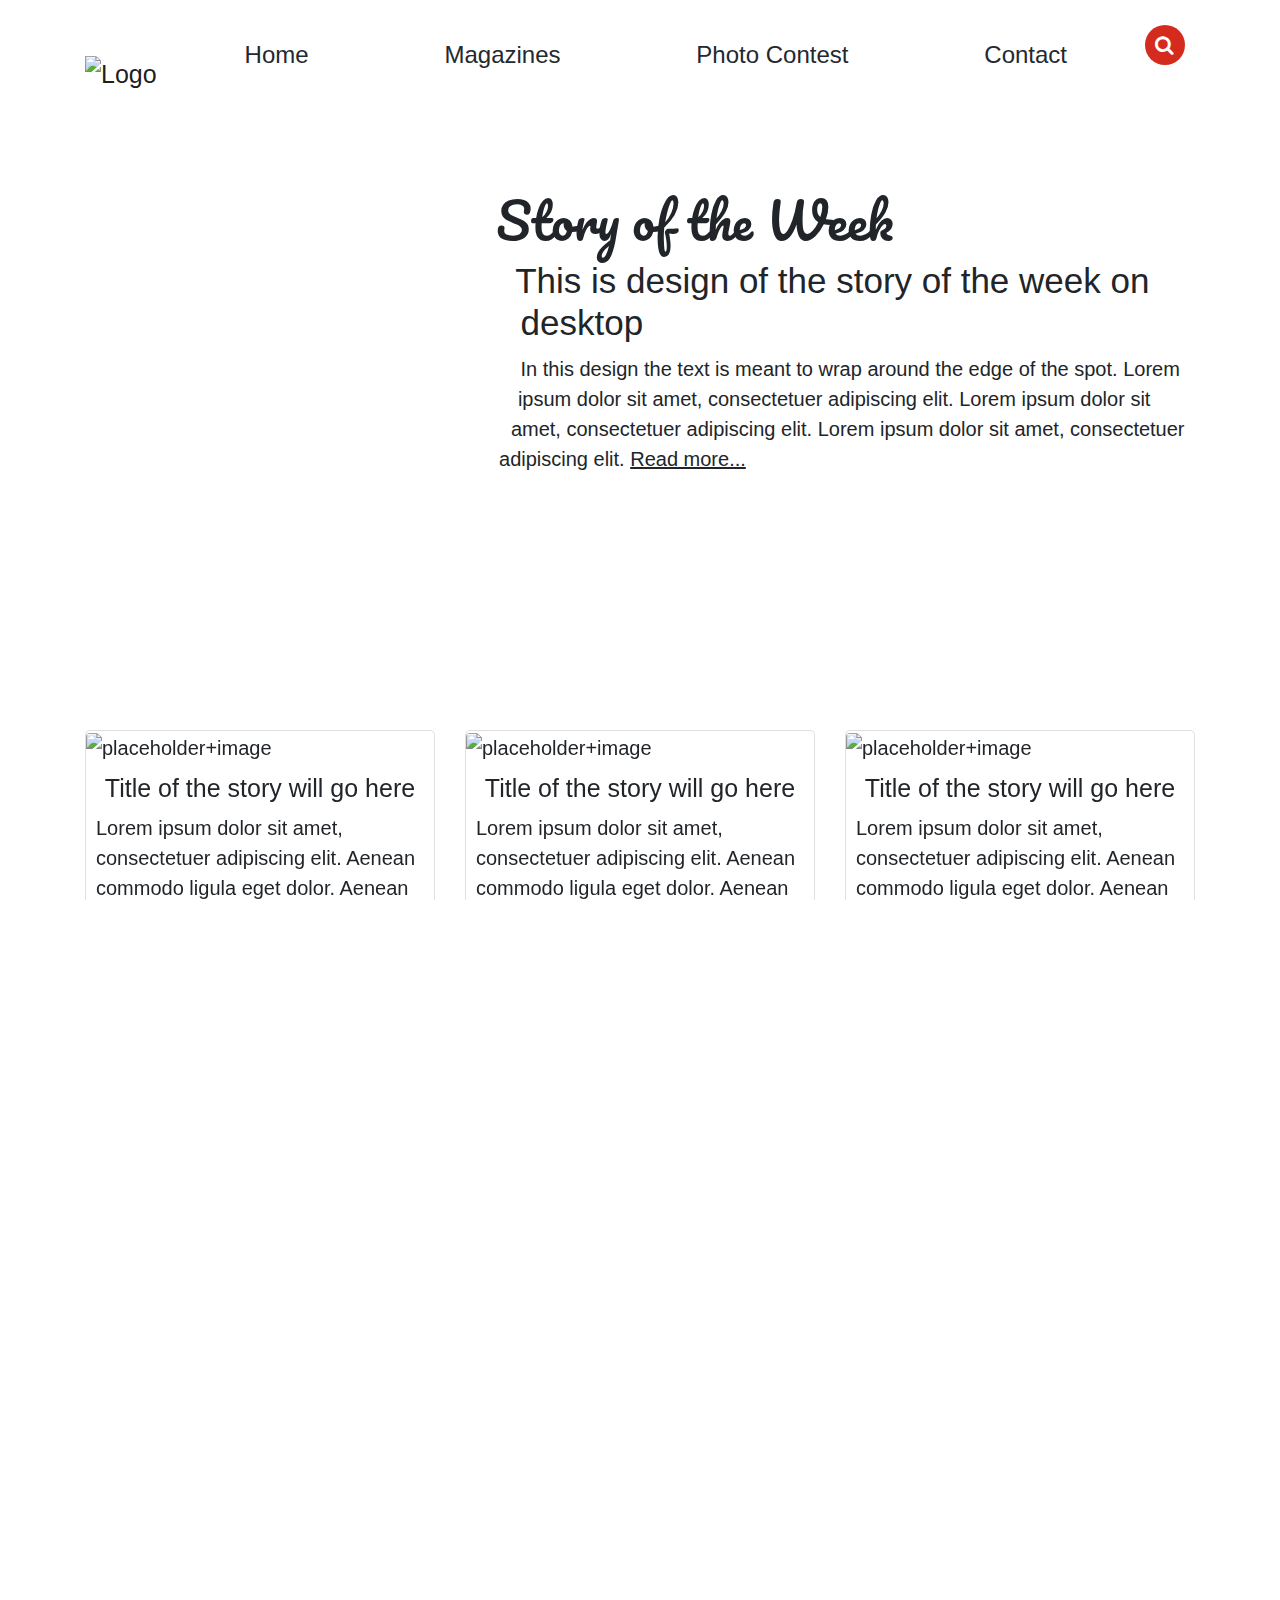
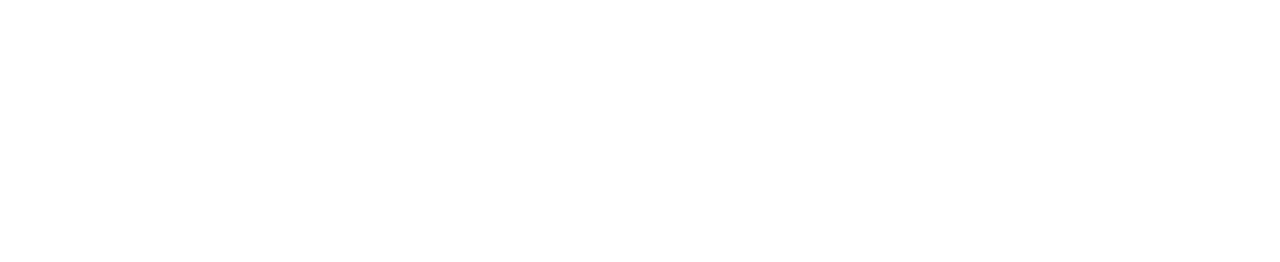
==== index.html @ 3a6e1d15 "Modified navbar" ====
<!DOCTYPE html>
<html lang="en">

<head>
    <meta charset="UTF-8">
    <meta name="viewport" content="width=device-width, initial-scale=1.0">
    <meta http-equiv="X-UA-Compatible" content="ie=edge">
    <!-- Adding Bootstrap 4 styling, Font Awesome fonts -->
    <link rel="stylesheet" href="https://maxcdn.bootstrapcdn.com/bootstrap/4.2.1/css/bootstrap.min.css" type="text/css" />
    <link rel="stylesheet" href="https://maxcdn.bootstrapcdn.com/font-awesome/4.7.0/css/font-awesome.min.css" type="text/css" />
    <!-- Adding google font 
         X This is a close approx to a licenced font the client uses, should be replaced in live version-->
    <link href="https://fonts.googleapis.com/css?family=Pacifico" rel="stylesheet">
    <!-- Favicon -->
    <!-- X Add icons for mobile homescreen use -->
    <link rel="shortcut icon" type="image/png" href="assets/logo/Spot_Magazine.png" />
    <!-- My styles -->
    <link rel="stylesheet" href="assets/css/style.css">
    <title>Spot Magazine</title>
</head>
<!-- Grid image to use to test for stretching -->
<!-- https://s6.postimg.cc/unjz87dz5/grd.png -->
<!-- X Greater to do list:
        - Make headers responsive so text isn't huge on smaller screens
        - Check that the hover effect for the story and magazine links funtionally works ok on mobile
        - 
 -->

<body>
    <header>
        <nav class="navbar fixed-top navbar-expand-lg navbar-light nav-fill shadow-sm py-1">
            <div class='container maxcontainer'>
                <!-- Large Logo size -->
                <a class="navbar-brand d-none d-lg-block " href="index.html">
                    <img src="assets/logo/Spot_Magazine.png" width='140px' height='140px' alt="Logo">
                </a>
                <!-- Small Logo size -->
                <a class="navbar-brand d-lg-none p-0" href="index.html">
                    <img src="assets/logo/Spot_Magazine.png" width='80px' height='80px' alt="Logo">
                </a>
                <!-- Button used as menu under 768px -->
                <button class="navbar-toggler" type="button" data-toggle="collapse" data-target="#topNavbar">
                    <span class="navbar-toggler-icon"></span>
                </button>
                <div class="collapse navbar-collapse" id='topNavbar'>
                    <!-- Header links -->
                    <a class='nav-item nav-link pt-lg-4' href="index.html">Home</a>
                    <a class='nav-item nav-link pt-lg-4' href="gallery.html">Magazines</a>
                    <a class='nav-item nav-link pt-lg-4' href="contest.html">Photo Contest</a>
                    <a class='nav-item nav-link pt-lg-4' href="contact.html">Contact</a>
                    <!-- Serach button -->
                    <!-- Non functional as js would be needed for the animations -->
                    <!-- X Figure out why the search button is on the left when in the menu  -->
                    <div class="nav-item spoticon spotred fa fa-search"></div>
                </div>
            </div>
        </nav>
    </header>
    <!-- Used to move content below the navbar -->
    <div class='navpadding'></div>
    <!-- Superhero image -->
    <!-- This superhero image uses a carousel to cycle through images -->
    <!-- Sample images Aletsch_lr-5.jpg  chaeserrugg_lr-10.jpg  fribourg_lr-31.jpg -->
    <section>
        <div class='container maxcontainer'>
            <div id="Superhero" class="carousel slide" data-ride="carousel">
                <div class="carousel-inner">
                    <div class="carousel-item active heroview">
                        <a href="story.html">
                            <img class="w-100 heroimg" src="assets/images/aletsch/Aletsch_lr-5.jpg" alt="First slide">
                            <div class='carousel-caption herotxt responsivefont'>
                                <p>
                                    Test Caption 1
                                </p>
                            </div>
                        </a>
                    </div>
                    <div class="carousel-item heroview">
                        <a href="story.html">
                            <img class="w-100 heroimg" src="assets/images/chaeserrugg/chaeserrugg_lr-10.jpg" alt="Second slide">
                            <div class='carousel-caption herotxt responsivefont'>
                                <p>
                                    Test Caption 2
                                </p>
                            </div>
                        </a>
                    </div>
                    <div class="carousel-item heroview">
                        <a href="story.html">
                            <img class="w-100 heroimg" src="assets/images/fribourg/fribourg_lr-31.jpg" alt="Third slide">
                            <div class='carousel-caption herotxt responsivefont'>
                                <p>
                                    Test Caption 3
                                </p>
                            </div>
                        </a>
                    </div>
                    <!-- Use to show shadow effect on text -->
                    <!-- <div class="carousel-item">
                        <a href="#">
                            <img  class="d-ld-block w-100" src="http://dummyimage.com/1800x1201/ffffff/686a82.gif&text=shadow+test" alt="Fourth Slide">
                            <div class='carousel-caption herotxt'>
                                <p>
                                    Test Caption 4
                                </p>
                            </div>
                        </a>
                    </div> -->
                </div>
                <a class="carousel-control-prev" href="#Superhero" role="button" data-slide="prev">
                    <span class="carousel-control-prev-icon" aria-hidden="true"></span>
                    <span class="sr-only">Previous</span>
                </a>
                <a class="carousel-control-next" href="#Superhero" role="button" data-slide="next">
                    <span class="carousel-control-next-icon" aria-hidden="true"></span>
                    <span class="sr-only">Next</span>
                </a>
            </div>
        </div>
    </section>
    <!-- Trending Story -->
    <section style='margin-bottom: 150px;'>
        <!-- Mobile screen -->
        <div class='container d-md-none'>
            <div class='row'>
                <div class='col-12'>
                    <h1 class='cursivetxt my-4'>
                        Story of the Week
                    </h1>
                    <div class='circleview mx-auto'>
                        <img src="assets/images/dummy/dummy-500x375-Cottage.jpg" alt="placeholder+image" class='circleimage'>
                    </div>
                </div>
                <div class='col-12 my-auto'>
                    <h3>
                        This is design 2 of the story of the week on mobile
                    </h3>
                    <p>In this design the text is meant to wrap around the edge of the spot. Lorem ipsum dolor sit amet, consectetuer adipiscing elit. Lorem ipsum dolor sit amet, consectetuer adipiscing elit. Lorem ipsum dolor sit amet, consectetuer adipiscing elit.
                    </p>
                </div>
            </div>
        </div>
        <!-- Larger Screen -->
        <div class='container maxcontainer d-none d-md-block'>
            <div class='row align-items-center'>
                <div class='col-12 '>
                    <div class='circleview m-3'>
                        <img src="assets/images/dummy/dummy-500x375-Cottage.jpg" alt="placeholder+image" class='circleimage'>
                    </div>
                    <div class='my-lg-5 my-md-3'>
                        <h1 class='cursivetxt text-left'>
                            Story of the Week
                        </h1>
                        <h3 class='text-left'>
                            This is design of the story of the week on desktop
                        </h3>
                        <p>In this design the text is meant to wrap around the edge of the spot. Lorem ipsum dolor sit amet, consectetuer adipiscing elit. Lorem ipsum dolor sit amet, consectetuer adipiscing elit. Lorem ipsum dolor sit amet, consectetuer adipiscing elit.
                            <a href="#"><u>Read more...</u></a>
                        </p>
                    </div>
                </div>
            </div>
        </div>
    </section>
    <!-- Shorter Story Links -->
    <!-- 
            I think this may need javascript to generate links when the button is pressed. Also in the future it would make sense to use javascript and JSON to populate these items. For the moment this is just the layout of what the default 3/6 stories will look like 
    
          X Create animation for the reveal of more stories 
            Fix the image sizes or breakpoints for different screen sizes
        -->
    <!-- Short Story Design 1 Cards with boarders -->
    <section>
        <div class="container">
            <div class="row">
                <div class="col-lg-4 col-sm-6 col-xs-12 my-2">
                    <div class='card'>
                        <a href="#" class='imlink'>
                            <img src="assets/images/dummy/dummy-500x375-Cottage.jpg" alt="placeholder+image" class='card-img-top'>
                            <h5 class='card-title'>
                                Title of the story will go here
                            </h5>
                            <p class='card-text'>
                                Lorem ipsum dolor sit amet, consectetuer adipiscing elit. Aenean commodo ligula eget dolor. Aenean massa. Cum sociis natoque penatibus et magnis dis parturient montes, nascetur ridiculus mus.
                            </p>
                            <p class='card-footer'>
                                Read time 3 mins
                            </p>
                        </a>
                        <a href='#' class='linkspot spoticon spotred fa fa-arrow-right'></a>
                    </div>
                </div>
                <div class="col-lg-4 col-sm-6 col-xs-12 my-2">
                    <div class='card'>
                        <a href="#" class='imlink'>
                            <img src="assets/images/dummy/dummy-500x375-Cottage.jpg" alt="placeholder+image" class='card-img-top'>
                            <h5 class='card-title'>
                                Title of the story will go here
                            </h5>
                            <p class='card-text'>
                                Lorem ipsum dolor sit amet, consectetuer adipiscing elit. Aenean commodo ligula eget dolor. Aenean massa. Cum sociis natoque penatibus et magnis dis parturient montes, nascetur ridiculus mus.
                            </p>
                            <p class='card-footer'>
                                Read time 3 mins
                            </p>
                        </a>
                        <a href='#' class='linkspot spoticon spotred fa fa-arrow-right'></a>
                    </div>
                </div>
                <div class="col-lg-4 col-sm-6 col-xs-12 my-2">
                    <div class='card'>
                        <a href="#" class='imlink'>
                            <img src="assets/images/dummy/dummy-500x375-Cottage.jpg" alt="placeholder+image" class='card-img-top'>
                            <h5 class='card-title'>
                                Title of the story will go here
                            </h5>
                            <p class='card-text'>
                                Lorem ipsum dolor sit amet, consectetuer adipiscing elit. Aenean commodo ligula eget dolor. Aenean massa. Cum sociis natoque penatibus et magnis dis parturient montes, nascetur ridiculus mus.
                            </p>
                            <p class='card-footer'>
                                Read time 3 mins
                            </p>
                        </a>
                        <a href='#' class='linkspot spoticon spotred fa fa-arrow-right'></a>
                    </div>
                </div>
                <div class="col-lg-4 col-sm-6 col-xs-12 my-2">
                    <div class='card'>
                        <a href="#" class='imlink'>
                            <img src="assets/images/dummy/dummy-500x375-Cottage.jpg" alt="placeholder+image" class='card-img-top'>
                            <h5 class='card-title'>
                                Title of the story will go here
                            </h5>
                            <p class='card-text'>
                                Lorem ipsum dolor sit amet, consectetuer adipiscing elit. Aenean commodo ligula eget dolor. Aenean massa. Cum sociis natoque penatibus et magnis dis parturient montes, nascetur ridiculus mus.
                            </p>
                            <p class='card-footer'>
                                Read time 3 mins
                            </p>
                        </a>
                        <a href='#' class='linkspot spoticon spotred fa fa-arrow-right'></a>
                    </div>
                </div>
                <div class="col-lg-4 col-sm-6 col-xs-12 my-2">
                    <div class='card'>
                        <a href="#" class='imlink'>
                            <img src="assets/images/dummy/dummy-500x375-Cottage.jpg" alt="placeholder+image" class='card-img-top'>
                            <h5 class='card-title'>
                                Title of the story will go here
                            </h5>
                            <p class='card-text'>
                                Lorem ipsum dolor sit amet, consectetuer adipiscing elit. Aenean commodo ligula eget dolor. Aenean massa. Cum sociis natoque penatibus et magnis dis parturient montes, nascetur ridiculus mus.
                            </p>
                            <p class='card-footer'>
                                Read time 3 mins
                            </p>
                        </a>
                        <a href='#' class='linkspot spoticon spotred fa fa-arrow-right'></a>
                    </div>
                </div>
                <div class="col-lg-4 col-sm-6 col-xs-12 my-2">
                    <div class='card'>
                        <a href="#" class='imlink'>
                            <img src="assets/images/dummy/dummy-500x375-Cottage.jpg" alt="placeholder+image" class='card-img-top'>
                            <h5 class='card-title'>
                                Title of the story will go here
                            </h5>
                            <p class='card-text'>
                                Lorem ipsum dolor sit amet, consectetuer adipiscing elit. Aenean commodo ligula eget dolor. Aenean massa. Cum sociis natoque penatibus et magnis dis parturient montes, nascetur ridiculus mus.
                            </p>
                            <p class='card-footer'>
                                Read time 3 mins
                            </p>
                        </a>
                        <a href='#' class='linkspot spoticon spotred fa fa-arrow-right'></a>
                    </div>
                </div>
            </div>
        </div>
        <div class="row ">
            <!-- X Add styling to button, circular button? -->
            <div class="col-12 text-center my-4">
                <button type="button" class="btn btn-spot">Continue</button>
            </div>
        </div>
        </div>
    </section>
    <section>
        <div class="m-5 text-center">
            <h2 class='cursivetxt'>
                Example Instagram Feed
            </h2>
            <img src="assets/images/Instagram_eg.jpg" alt='Instagram+Example'>
        </div>
    </section>
    <!-- Footer -->
    <!-- X Fix the text not going edge to edge -->
    <footer class='footer d-flex align-items-center'>
        <div class='container'>
            <div class='row'>
                <!-- ordered mobile first, .order-* for desktop -->
                <div class='col-lg-4 my-1 order-lg-2 d-flex justify-content-center'>
                    <a href="https://www.facebook.com/SpotMagazineCH/" class='sociallink spoticon fa fa-facebook'></a>
                    <a href="https://twitter.com/spotmagazinech" class='sociallink spoticon fa fa-twitter'></a>
                    <a href="https://www.instagram.com/spotmagazinech/" class='sociallink spoticon fa fa-instagram'></a>
                    <a href="https://www.pinterest.ie/swissspots/" class='sociallink spoticon fa fa-pinterest'></a>
                </div>
                <div class='col-lg-4 my-1 order-lg-1 footerleft'>
                    SPOT MEDIA GmbH </br>
                    PO Box 448 </br>
                    8810 Horgen </br>
                </div>
                <div class='col-lg-4 my-1 order-lg-3 footerright'>
                    Spot Media GmbH </br>
                    C2018 </br>
                    All rights reserved </br>
                </div>
            </div>
        </div>
    </footer>
</body>
<!-- Bootstrap javascript -->
<script src="https://code.jquery.com/jquery-3.3.1.slim.min.js" integrity="sha384-q8i/X+965DzO0rT7abK41JStQIAqVgRVzpbzo5smXKp4YfRvH+8abtTE1Pi6jizo" crossorigin="anonymous"></script>
<script src="https://cdnjs.cloudflare.com/ajax/libs/popper.js/1.14.7/umd/popper.min.js" integrity="sha384-UO2eT0CpHqdSJQ6hJty5KVphtPhzWj9WO1clHTMGa3JDZwrnQq4sF86dIHNDz0W1" crossorigin="anonymous"></script>
<script src="https://stackpath.bootstrapcdn.com/bootstrap/4.3.1/js/bootstrap.min.js" integrity="sha384-JjSmVgyd0p3pXB1rRibZUAYoIIy6OrQ6VrjIEaFf/nJGzIxFDsf4x0xIM+B07jRM" crossorigin="anonymous"></script>

</html>
<!-- <div class="container-fluid">
    <div class="row">
        <div class="col-sm-6">
            <div class="card">
                <div class="card-body">
                    <h4 class="card-title">Sun Gone</h4>
                    <p class="'card-text'">Here are the top resources for all things related to the Sun.</p>
                    <a href="#" class="card-link">Sun Gone</a>
                    <a href="#" class="card-link">Still Gone</a>
                </div>
            </div>
        </div>
        <div class="col-sm-6">
            <div class="card">
                <div class="card-body">
                    <h4 class="card-title">Sun Up</h4>
                    <p class="'card-text'">Looks like the Sun has returned. Here's why.</p>
                    <a href="#" class="btn btn-primary">Download Report</a>
                </div> -->
---- assets/css/style.css ----
/*Possible color pallet 
#FFFFFF - White
#D52B1E - Spot Red 
#B23D40 - Second Red   
#e7e7e7 - Spot Footer
#81767C - Brown/Grey
#24282F - Off Black 
#08acd2 - Focus Story 

*/

/* ---------- General styles ----------*/

/*
Fixes white bar appearing on the right side of the screen
https://stackoverflow.com/questions/4617872/white-space-showing-up-on-right-side-of-page-when-background-image-should-extend

Helvetica neue is the font the client wants to use but it's not native to windows or linux
This helped ensure that should it not be there the next font would be something similar
https://stackoverflow.com/questions/8118741/css-font-helvetica-neue
*/
html,
body {
    width: 100%;
    height: 100%;
    margin: 0px;
    padding: 0px;
    overflow-x: hidden;
    font-size: 20px;
    font-family: "Helvetica Neue", Helvetica, Arial, "Lucida Grande", sans-serif;

}

/*
Removes the scrollbar from the page
https://stackoverflow.com/questions/16670931/hide-scroll-bar-but-while-still-being-able-to-scroll
*/

html {
    overflow: scroll;
    overflow-x: hidden;
}

::-webkit-scrollbar {
    width: 0px;
    /* remove scrollbar space */
    background: transparent;
    optional: just make scrollbar invisible
}

/* optional: show position indicator in red */
/*::-webkit-scrollbar-thumb {
    background: #FF0000;
}*/

h1,
h2,
h3,
h4,
h5,
h6 {
    text-align: center;
}

/* Removing link color and underline*/
a:hover,
a:visited,
a:link,
a:active {
    text-decoration: none;
    color: inherit;
}

.linkhover:hover {
    text-decoration: underline;
}

/* Fade in effect from:
https://codepen.io/jmelgoza/pen/jEaGYg
*/
.fade-in {
  opacity:0; 
  animation:fadeIn ease-in 1;
  animation-fill-mode:forwards;
  animation-duration:1s;
}

@keyframes fadeIn { from { opacity:0; } to { opacity:1; } }


/* Hover over image to indicate it's a link
https://www.w3schools.com/howto/howto_css_image_overlay.asp
*/

.imlink {
    opacity: 1;
    display: block;
    width: 100%;
    height: auto;
    transition: .5s ease;
    backface-visibility: hidden;
}

.linkspot {
    transition: .5s ease;
    opacity: 0;
    position: absolute;
    top: 50%;
    left: 50%;
    transform: translate(-50%, -50%);
    text-align: center;
    font-size: 1.3em;
}

.card:hover .imlink {
    opacity: 0.3;
}

.card:hover .linkspot {
    opacity: 1;
}

.spoticon {
    height: 40px;
    min-width: 40px;
    max-width: 40px;
    border-radius: 50% !important;
    justify-content: center;
    align-items: center;
    display: flex;
    margin: 10px;
}

.spotred {
    background-color: #D52B1E;
    color: white !important;
}

/* Button redesign taken from Bootstrap css file*/
.btn-spot {
    border-radius: 10px;
    border-width: 2px;
    color: #D52B1E;
    background-color: white;
    border-color: #D52B1E;
    font-size: 1.2em;
}

.btn-spot:hover {
    color: white;
    background-color: #D52B1E;
    border-color: #D52B1E;
}

.btn-spot:focus,
.btn-spot.focus {
    box-shadow: 0 0 0 0.2rem rgba(213, 43, 30, 0.25);
}

.cursivetxt {
    font-family: 'Pacifico', cursive;
}

/* Responsive Font Size*/
.responsivefont {
    font-size: 1em;
}

/*Small devices (landscape phones, 576px and up)*/
@media (min-width: 576px) {
    .responsivefont {
        font-size: 1.5em;
    }
}

/*Medium devices (tablets, 768px and up)*/
@media (min-width: 768px) {
    .responsivefont {
        font-size: 2em;
    }
}

/*Large devices (desktops, 992px and up)*/
@media (min-width: 992px) {
    .responsivefont {
        font-size: 2.5em;
    }
}

/*Extra large devices (large desktops, 1200px and up)*/
@media (min-width: 1200px) {
    .responsivefont {
        font-size: 3em;
    }
}

/* ---------- Navbar styles ----------*/

/*This style is used to move content below the logo*/
.navpadding {
    height: 100px;
}

.navbar {
    /*background-color: rgba(255, 255, 255, 0.95);*/
    background-color: rgba(255, 255, 255, 1);
}

/*Larger screen fix navbar height*/
@media only screen and (min-width: 992px) {

    .navbar {
        height: 90px !important;
    }

    .navbar-brand {
        padding-top: 64px;
    }
}

.nav-link {
    font-size: 1.2em;
    color: #24282F !important;
}


/* ---------- Hero Image Styles ----------*/

/*Possibly Depricated*/
/*.heroimg {
    position: relative;
    left: 0;
    top: 0;
    width: 100%;
    z-index: -1;
}*/

.herotxt {
    color: white;
    text-shadow: 0px 0px 15px rgba(0, 0, 0, 0.3);
}

.herocaption{
    text-align: center;
    padding-bottom: 5%;
    
}

/* Use this to set the carousel size on desktop*/
.heroview {
    width: 100%;
    max-height: 600px;
    overflow: hidden;
}

.heroimg{
    margin-top: -70px;
    width: 100%;
    z-index: -1;
}


/* ---------- Footer Styles ----------*/
.footer {
    background-color: #e7e7e7;
    margin-top: 20px
}

.footerleft,
.footerright {
    text-align: center;
    font-size: 0.8em;
}

@media only screen and (min-width: 992px) {

    .footerleft {
        text-align: left;
    }

    .footerright {
        text-align: right;
    }

    .footer {
        height: 108px;
    }

}

.sociallink {
    font-size: 1.2em;
    color: white !important;
}

.sociallink:hover {
    font-size: 1.5em;
    text-decoration: none;
    color: white;
    transition: font-size 0.2s;
}

.fa-facebook {
    background: #3B5998;
    color: white;
}

.fa-twitter {
    background: #1da1f2;
    color: white;
}

.fa-instagram {
    background: radial-gradient(circle at 30% 107%, #fdf497 0%, #fdf497 5%, #fd5949 45%, #d6249f 60%, #285AEB 90%);
    color: white;
}

.fa-pinterest {
    background: #bd081c;
    color: white;
}

/* ---------- Front page style ----------*/
/*Used to make container full width below desktop screen size
   X Not very mobile first, look for better way*/
@media only screen and (max-width: 992px) {

    .maxcontainer {
        max-width: 100%;
    }
}

/* ---------- Trending Story Styles ----------*/
.circleview {
    width: 300px;
    height: 300px;
    overflow: hidden;
    border-radius: 50%;
}

.circleimage {
    width: auto;
    height: 100%;
    margin-left: -100px;
    /*Needed to shift the image */
}

/*Depricated*/
.frameview {
    width: auto;
    height: 300px;
    overflow: hidden;
}

/* Tablet size*/
@media only screen and (min-width: 768px) {
    
    .circleview {
        width: 350px;
        height: 350px;
        float: left;
        shape-outside: inset(1% round 50%);
        /*margin-left: 50px !important;*/
    }
}

/* Desktop size*/
@media only screen and (min-width: 992px) {

    .circleview {
        width: 400px;
        height: 400px;
        float: left;
        shape-outside: inset(1% round 50%);
        /*margin-left: 50px !important;*/
    }


}

/* ---------- Short Stories Styles ----------*/

/* Depricated */
.squareview {
    width: 400px;
    height: 350px;
    overflow: hidden;
}

/* Depricated */
.squareimage {
    width: auto;
    height: 100%;
}

#SStory_design2 * {
    border-radius: 0;
}

.card-title {
    margin: 10px;
}

.card-text {
    margin: 10px;
}

.card-header {
    background-color: #e7e7e7
}

.card-footer {
    margin-bottom: 0;
    background-color: #e7e7e7
}

/* ---------- Story Page Styles --------- */

#storyinfocard{
    background-color: #e7e7e7;
    margin:10px;
    font-size: 0.75em;
}

#storyinfocard .spoticon {
    height: 30px;
    min-width: 30px;
    max-width: 30px;
    margin: 5px;
}

.pad{
    padding-left: 10px;
}

.tablepad td{
    padding-left: 10px;
}

#storysubtitle{
    text-align: left;
}

/*Pulled from bootstrap.css to change pill color*/
.nav-pills .nav-link.active,
.nav-pills .show > .nav-link {
  color: #fff;
  background-color: #ffffff;
}

#storyinfotab .navlink{
    border-width: 0px;
}

/* ---------- Contest Page Styles --------- */
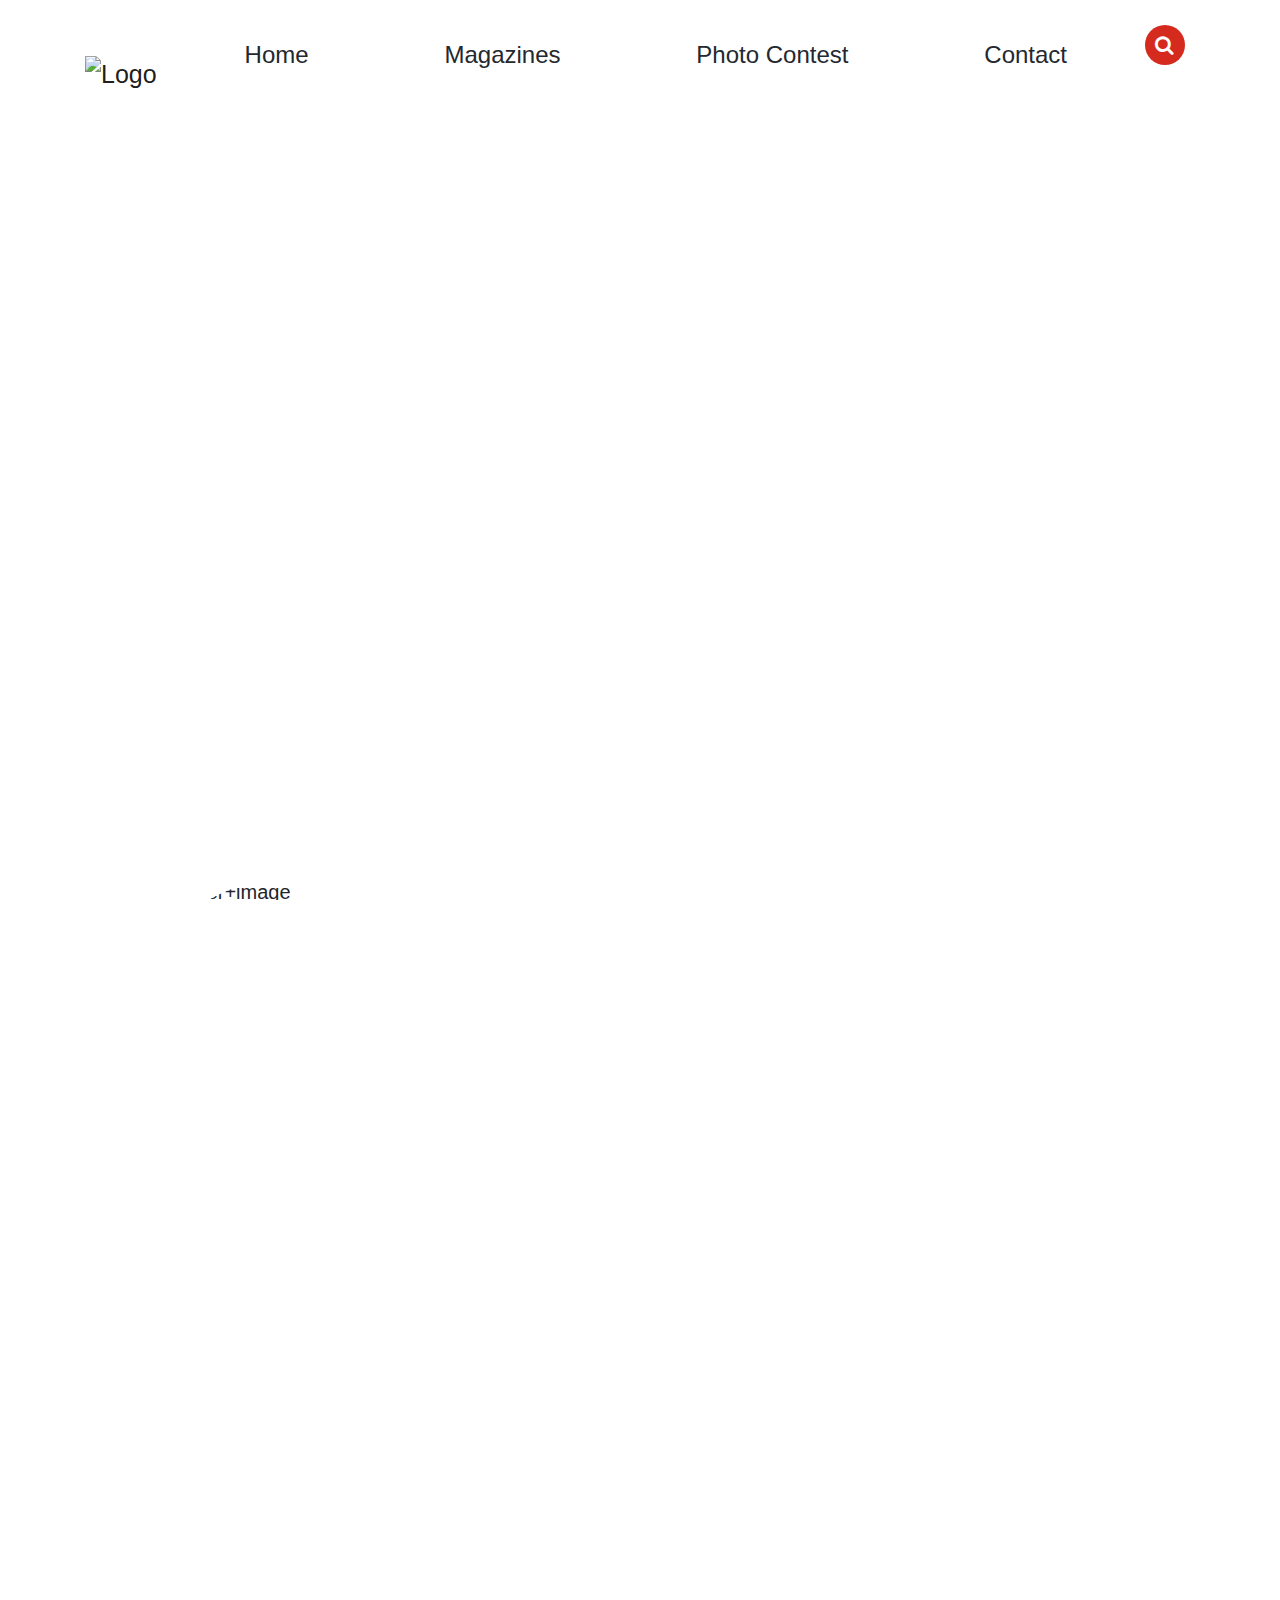
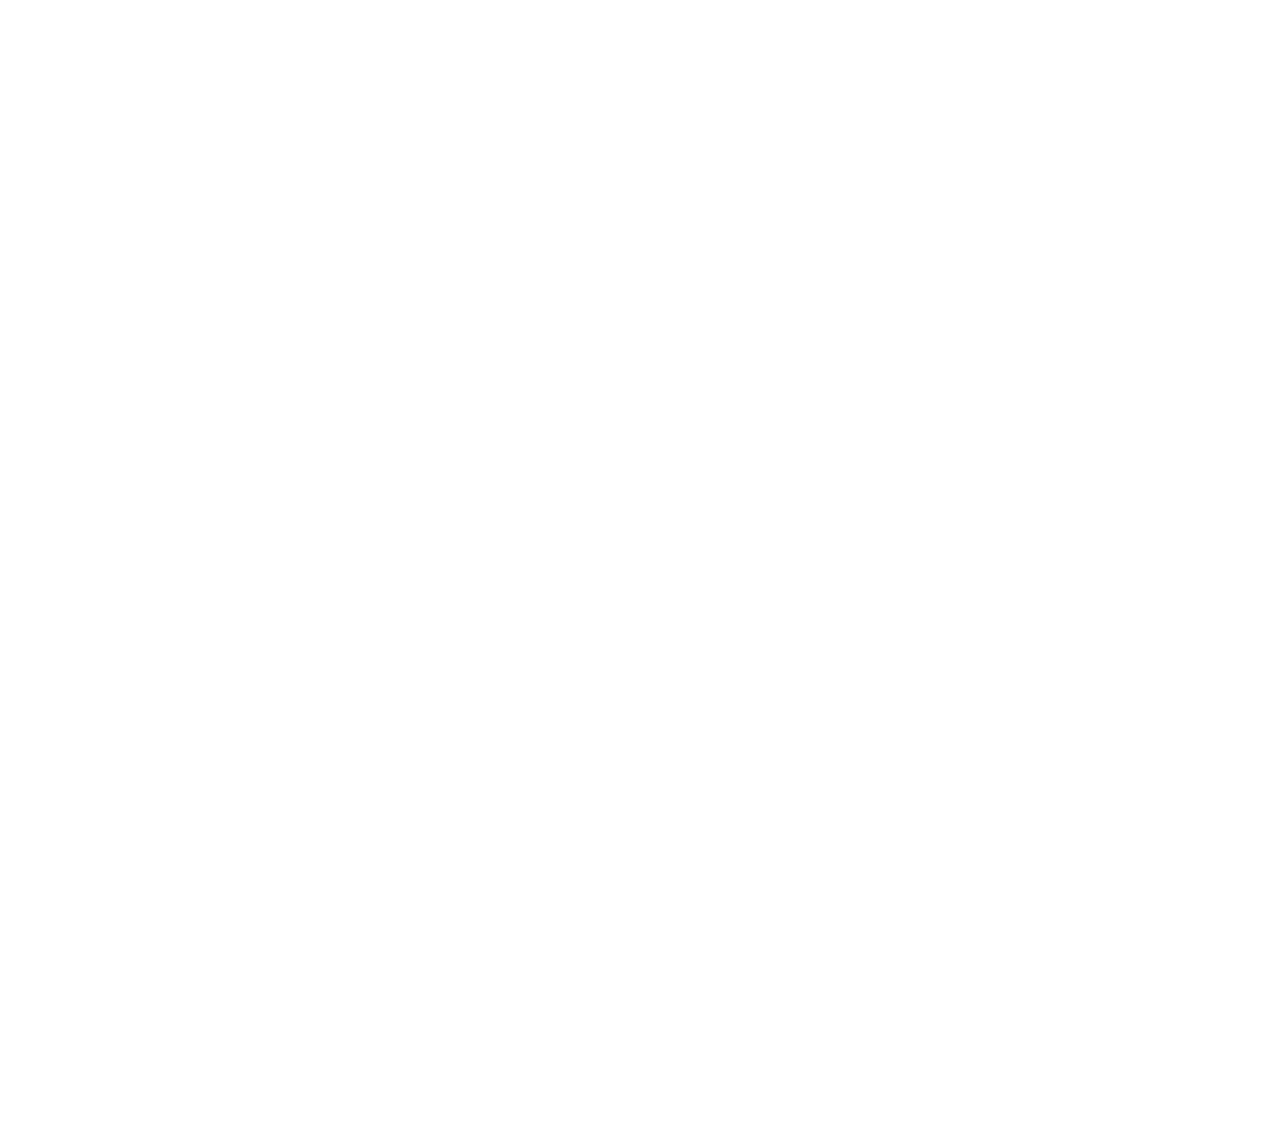
==== commit ab9935f5: "Finished prize section for mobile" ====
--- a/index.html
+++ b/index.html
@@ -27,16 +27,18 @@
  -->
 
 <body>
+    <!-- Nav bar -->
+    <!-- I would love for it to be transparent then fade into white while scrolling on mobile but from what I could see it would require custom javascript -->
     <header>
         <nav class="navbar fixed-top navbar-expand-lg navbar-light nav-fill shadow-sm py-1">
             <div class='container maxcontainer'>
                 <!-- Large Logo size -->
                 <a class="navbar-brand d-none d-lg-block " href="index.html">
-                    <img src="assets/logo/Spot_Magazine.png" width='140px' height='140px' alt="Logo">
+                    <img src="assets/logo/Spot_Magazine.png" alt="Logo" class='logosize'>
                 </a>
                 <!-- Small Logo size -->
                 <a class="navbar-brand d-lg-none p-0" href="index.html">
-                    <img src="assets/logo/Spot_Magazine.png" width='80px' height='80px' alt="Logo">
+                    <img src="assets/logo/Spot_Magazine.png" alt="Logo" class='logosize'>
                 </a>
                 <!-- Button used as menu under 768px -->
                 <button class="navbar-toggler" type="button" data-toggle="collapse" data-target="#topNavbar">
@@ -57,41 +59,50 @@
         </nav>
     </header>
     <!-- Used to move content below the navbar -->
-    <div class='navpadding'></div>
+    <!-- <div class='navpadding'></div> -->
     <!-- Superhero image -->
     <!-- This superhero image uses a carousel to cycle through images -->
     <!-- Sample images Aletsch_lr-5.jpg  chaeserrugg_lr-10.jpg  fribourg_lr-31.jpg -->
     <section>
-        <div class='container maxcontainer'>
+        <div class=''>
             <div id="Superhero" class="carousel slide" data-ride="carousel">
                 <div class="carousel-inner">
-                    <div class="carousel-item active heroview">
+                    <div class="carousel-item active superheroview align-items-center">
                         <a href="story.html">
                             <img class="w-100 heroimg" src="assets/images/aletsch/Aletsch_lr-5.jpg" alt="First slide">
-                            <div class='carousel-caption herotxt responsivefont'>
-                                <p>
-                                    Test Caption 1
-                                </p>
+                            <div class='carousel-caption herotxt herocaption fade-in'>
+                                <h1>
+                                    Spot Magazine
+                                </h1>
+                                <h3 class='d-none d-md-block'>
+                                    Switzerlands Premeier Travel and Lifestyle Magazine
+                                </h3>
                             </div>
                         </a>
                     </div>
-                    <div class="carousel-item heroview">
+                    <div class="carousel-item superheroview">
                         <a href="story.html">
-                            <img class="w-100 heroimg" src="assets/images/chaeserrugg/chaeserrugg_lr-10.jpg" alt="Second slide">
-                            <div class='carousel-caption herotxt responsivefont'>
-                                <p>
-                                    Test Caption 2
-                                </p>
+                            <img class="w-100 heroimg" src="assets/images/flumserberg/Flumserberge_LR-27.jpg" alt="Second slide">
+                            <div class='carousel-caption herotxt herocaption'>
+                                <h1>
+                                    Featured Story
+                                </h1>
+                                <h3 class='d-none d-md-block'>
+                                    Something about a Featured Story
+                                </h3>
                             </div>
                         </a>
                     </div>
-                    <div class="carousel-item heroview">
+                    <div class="carousel-item superheroview">
                         <a href="story.html">
                             <img class="w-100 heroimg" src="assets/images/fribourg/fribourg_lr-31.jpg" alt="Third slide">
-                            <div class='carousel-caption herotxt responsivefont'>
-                                <p>
-                                    Test Caption 3
-                                </p>
+                            <div class='carousel-caption herotxt herocaption'>
+                                <h1>
+                                    Photo Competition
+                                </h1>
+                                <h3 class='d-none d-md-block'>
+                                    Enter our Photo Competition for a chance to be featured in the Magazine
+                                </h3>
                             </div>
                         </a>
                     </div>
@@ -100,19 +111,22 @@
                         <a href="#">
                             <img  class="d-ld-block w-100" src="http://dummyimage.com/1800x1201/ffffff/686a82.gif&text=shadow+test" alt="Fourth Slide">
                             <div class='carousel-caption herotxt'>
-                                <p>
-                                    Test Caption 4
-                                </p>
+                                <h1>
+                                    Photo Competition
+                                </h1>
+                                <h3>
+                                    Enter our Photo Competition for a chance to be featured in the Magazine
+                                </h3>
                             </div>
                         </a>
                     </div> -->
                 </div>
                 <a class="carousel-control-prev" href="#Superhero" role="button" data-slide="prev">
-                    <span class="carousel-control-prev-icon" aria-hidden="true"></span>
+                    <span class="carousel-control-prev-icon"></span>
                     <span class="sr-only">Previous</span>
                 </a>
                 <a class="carousel-control-next" href="#Superhero" role="button" data-slide="next">
-                    <span class="carousel-control-next-icon" aria-hidden="true"></span>
+                    <span class="carousel-control-next-icon"></span>
                     <span class="sr-only">Next</span>
                 </a>
             </div>
@@ -124,17 +138,17 @@
         <div class='container d-md-none'>
             <div class='row'>
                 <div class='col-12'>
-                    <h1 class='cursivetxt my-4'>
+                    <h2 class='cursivetxt my-4'>
                         Story of the Week
-                    </h1>
+                    </h2>
                     <div class='circleview mx-auto'>
-                        <img src="assets/images/dummy/dummy-500x375-Cottage.jpg" alt="placeholder+image" class='circleimage'>
+                        <img src="assets/images/dummy/dummy-500x375-Cottage.jpg" alt="placeholder+image" class='circleimage' id='trendingimg'>
                     </div>
                 </div>
                 <div class='col-12 my-auto'>
-                    <h3>
+                    <h4>
                         This is design 2 of the story of the week on mobile
-                    </h3>
+                    </h4>
                     <p>In this design the text is meant to wrap around the edge of the spot. Lorem ipsum dolor sit amet, consectetuer adipiscing elit. Lorem ipsum dolor sit amet, consectetuer adipiscing elit. Lorem ipsum dolor sit amet, consectetuer adipiscing elit.
                     </p>
                 </div>
@@ -148,12 +162,12 @@
                         <img src="assets/images/dummy/dummy-500x375-Cottage.jpg" alt="placeholder+image" class='circleimage'>
                     </div>
                     <div class='my-lg-5 my-md-3'>
-                        <h1 class='cursivetxt text-left'>
+                        <h2 class='cursivetxt text-left'>
                             Story of the Week
-                        </h1>
-                        <h3 class='text-left'>
+                        </h2>
+                        <h4 class='text-left'>
                             This is design of the story of the week on desktop
-                        </h3>
+                        </h4>
                         <p>In this design the text is meant to wrap around the edge of the spot. Lorem ipsum dolor sit amet, consectetuer adipiscing elit. Lorem ipsum dolor sit amet, consectetuer adipiscing elit. Lorem ipsum dolor sit amet, consectetuer adipiscing elit.
                             <a href="#"><u>Read more...</u></a>
                         </p>
@@ -177,94 +191,94 @@
                     <div class='card'>
                         <a href="#" class='imlink'>
                             <img src="assets/images/dummy/dummy-500x375-Cottage.jpg" alt="placeholder+image" class='card-img-top'>
-                            <h5 class='card-title'>
-                                Title of the story will go here
-                            </h5>
-                            <p class='card-text'>
-                                Lorem ipsum dolor sit amet, consectetuer adipiscing elit. Aenean commodo ligula eget dolor. Aenean massa. Cum sociis natoque penatibus et magnis dis parturient montes, nascetur ridiculus mus.
-                            </p>
-                            <p class='card-footer'>
-                                Read time 3 mins
-                            </p>
-                        </a>
-                        <a href='#' class='linkspot spoticon spotred fa fa-arrow-right'></a>
-                    </div>
-                </div>
-                <div class="col-lg-4 col-sm-6 col-xs-12 my-2">
-                    <div class='card'>
-                        <a href="#" class='imlink'>
-                            <img src="assets/images/dummy/dummy-500x375-Cottage.jpg" alt="placeholder+image" class='card-img-top'>
-                            <h5 class='card-title'>
-                                Title of the story will go here
-                            </h5>
-                            <p class='card-text'>
-                                Lorem ipsum dolor sit amet, consectetuer adipiscing elit. Aenean commodo ligula eget dolor. Aenean massa. Cum sociis natoque penatibus et magnis dis parturient montes, nascetur ridiculus mus.
-                            </p>
-                            <p class='card-footer'>
-                                Read time 3 mins
-                            </p>
-                        </a>
-                        <a href='#' class='linkspot spoticon spotred fa fa-arrow-right'></a>
-                    </div>
-                </div>
-                <div class="col-lg-4 col-sm-6 col-xs-12 my-2">
-                    <div class='card'>
-                        <a href="#" class='imlink'>
-                            <img src="assets/images/dummy/dummy-500x375-Cottage.jpg" alt="placeholder+image" class='card-img-top'>
-                            <h5 class='card-title'>
-                                Title of the story will go here
-                            </h5>
-                            <p class='card-text'>
-                                Lorem ipsum dolor sit amet, consectetuer adipiscing elit. Aenean commodo ligula eget dolor. Aenean massa. Cum sociis natoque penatibus et magnis dis parturient montes, nascetur ridiculus mus.
-                            </p>
-                            <p class='card-footer'>
-                                Read time 3 mins
-                            </p>
-                        </a>
-                        <a href='#' class='linkspot spoticon spotred fa fa-arrow-right'></a>
-                    </div>
-                </div>
-                <div class="col-lg-4 col-sm-6 col-xs-12 my-2">
-                    <div class='card'>
-                        <a href="#" class='imlink'>
-                            <img src="assets/images/dummy/dummy-500x375-Cottage.jpg" alt="placeholder+image" class='card-img-top'>
-                            <h5 class='card-title'>
-                                Title of the story will go here
-                            </h5>
-                            <p class='card-text'>
-                                Lorem ipsum dolor sit amet, consectetuer adipiscing elit. Aenean commodo ligula eget dolor. Aenean massa. Cum sociis natoque penatibus et magnis dis parturient montes, nascetur ridiculus mus.
-                            </p>
-                            <p class='card-footer'>
-                                Read time 3 mins
-                            </p>
-                        </a>
-                        <a href='#' class='linkspot spoticon spotred fa fa-arrow-right'></a>
-                    </div>
-                </div>
-                <div class="col-lg-4 col-sm-6 col-xs-12 my-2">
-                    <div class='card'>
-                        <a href="#" class='imlink'>
-                            <img src="assets/images/dummy/dummy-500x375-Cottage.jpg" alt="placeholder+image" class='card-img-top'>
-                            <h5 class='card-title'>
-                                Title of the story will go here
-                            </h5>
-                            <p class='card-text'>
-                                Lorem ipsum dolor sit amet, consectetuer adipiscing elit. Aenean commodo ligula eget dolor. Aenean massa. Cum sociis natoque penatibus et magnis dis parturient montes, nascetur ridiculus mus.
-                            </p>
-                            <p class='card-footer'>
-                                Read time 3 mins
-                            </p>
-                        </a>
-                        <a href='#' class='linkspot spoticon spotred fa fa-arrow-right'></a>
-                    </div>
-                </div>
-                <div class="col-lg-4 col-sm-6 col-xs-12 my-2">
-                    <div class='card'>
-                        <a href="#" class='imlink'>
-                            <img src="assets/images/dummy/dummy-500x375-Cottage.jpg" alt="placeholder+image" class='card-img-top'>
-                            <h5 class='card-title'>
-                                Title of the story will go here
-                            </h5>
+                            <h4 class='card-title'>
+                                Title of the story will go here
+                            </h4>
+                            <p class='card-text'>
+                                Lorem ipsum dolor sit amet, consectetuer adipiscing elit. Aenean commodo ligula eget dolor. Aenean massa. Cum sociis natoque penatibus et magnis dis parturient montes, nascetur ridiculus mus.
+                            </p>
+                            <p class='card-footer'>
+                                Read time 3 mins
+                            </p>
+                        </a>
+                        <a href='#' class='linkspot spoticon spotred fa fa-arrow-right'></a>
+                    </div>
+                </div>
+                <div class="col-lg-4 col-sm-6 col-xs-12 my-2">
+                    <div class='card'>
+                        <a href="#" class='imlink'>
+                            <img src="assets/images/dummy/dummy-500x375-Cottage.jpg" alt="placeholder+image" class='card-img-top'>
+                            <h4 class='card-title'>
+                                Title of the story will go here
+                            </h4>
+                            <p class='card-text'>
+                                Lorem ipsum dolor sit amet, consectetuer adipiscing elit. Aenean commodo ligula eget dolor. Aenean massa. Cum sociis natoque penatibus et magnis dis parturient montes, nascetur ridiculus mus.
+                            </p>
+                            <p class='card-footer'>
+                                Read time 3 mins
+                            </p>
+                        </a>
+                        <a href='#' class='linkspot spoticon spotred fa fa-arrow-right'></a>
+                    </div>
+                </div>
+                <div class="col-lg-4 col-sm-6 col-xs-12 my-2">
+                    <div class='card'>
+                        <a href="#" class='imlink'>
+                            <img src="assets/images/dummy/dummy-500x375-Cottage.jpg" alt="placeholder+image" class='card-img-top'>
+                            <h4 class='card-title'>
+                                Title of the story will go here
+                            </h4>
+                            <p class='card-text'>
+                                Lorem ipsum dolor sit amet, consectetuer adipiscing elit. Aenean commodo ligula eget dolor. Aenean massa. Cum sociis natoque penatibus et magnis dis parturient montes, nascetur ridiculus mus.
+                            </p>
+                            <p class='card-footer'>
+                                Read time 3 mins
+                            </p>
+                        </a>
+                        <a href='#' class='linkspot spoticon spotred fa fa-arrow-right'></a>
+                    </div>
+                </div>
+                <div class="col-lg-4 col-sm-6 col-xs-12 my-2">
+                    <div class='card'>
+                        <a href="#" class='imlink'>
+                            <img src="assets/images/dummy/dummy-500x375-Cottage.jpg" alt="placeholder+image" class='card-img-top'>
+                            <h4 class='card-title'>
+                                Title of the story will go here
+                            </h4>
+                            <p class='card-text'>
+                                Lorem ipsum dolor sit amet, consectetuer adipiscing elit. Aenean commodo ligula eget dolor. Aenean massa. Cum sociis natoque penatibus et magnis dis parturient montes, nascetur ridiculus mus.
+                            </p>
+                            <p class='card-footer'>
+                                Read time 3 mins
+                            </p>
+                        </a>
+                        <a href='#' class='linkspot spoticon spotred fa fa-arrow-right'></a>
+                    </div>
+                </div>
+                <div class="col-lg-4 col-sm-6 col-xs-12 my-2">
+                    <div class='card'>
+                        <a href="#" class='imlink'>
+                            <img src="assets/images/dummy/dummy-500x375-Cottage.jpg" alt="placeholder+image" class='card-img-top'>
+                            <h4 class='card-title'>
+                                Title of the story will go here
+                            </h4>
+                            <p class='card-text'>
+                                Lorem ipsum dolor sit amet, consectetuer adipiscing elit. Aenean commodo ligula eget dolor. Aenean massa. Cum sociis natoque penatibus et magnis dis parturient montes, nascetur ridiculus mus.
+                            </p>
+                            <p class='card-footer'>
+                                Read time 3 mins
+                            </p>
+                        </a>
+                        <a href='#' class='linkspot spoticon spotred fa fa-arrow-right'></a>
+                    </div>
+                </div>
+                <div class="col-lg-4 col-sm-6 col-xs-12 my-2">
+                    <div class='card'>
+                        <a href="#" class='imlink'>
+                            <img src="assets/images/dummy/dummy-500x375-Cottage.jpg" alt="placeholder+image" class='card-img-top'>
+                            <h4 class='card-title'>
+                                Title of the story will go here
+                            </h4>
                             <p class='card-text'>
                                 Lorem ipsum dolor sit amet, consectetuer adipiscing elit. Aenean commodo ligula eget dolor. Aenean massa. Cum sociis natoque penatibus et magnis dis parturient montes, nascetur ridiculus mus.
                             </p>
--- a/assets/css/style.css
+++ b/assets/css/style.css
@@ -62,6 +62,89 @@
     text-align: center;
 }
 
+
+@media (min-width: 768px) {
+    h1 {
+        font-size: 2.51em;
+    }
+
+    h2 {
+        font-size: 1.97em;
+    }
+
+    h3 {
+        font-size: 1.54em;
+    }
+
+    h4 {
+        font-size: 1.20em;
+    }
+
+    h5 {
+        font-size: 0.96em;
+    }
+
+    h6 {
+        font-size: 0.81em;
+    }
+}
+
+@media (min-width: 992px) {
+    h1 {
+        font-size: 3.14em;
+    }
+
+    h2 {
+        font-size: 2.51em;
+    }
+
+    h3 {
+        font-size: 1.97em;
+    }
+
+    h4 {
+        font-size: 1.54em;
+    }
+
+    h5 {
+        font-size: 1.20em;
+    }
+
+    h6 {
+        font-size: 0.96em;
+    }
+}
+
+@media (min-width: 1200px) {
+    h1 {
+        font-size: 3.87em;
+    }
+
+    h2 {
+        font-size: 3.14em;
+    }
+
+    h3 {
+        font-size: 2.51em;
+    }
+
+    h4 {
+        font-size: 1.97em;
+    }
+
+    h5 {
+        font-size: 1.54em;
+    }
+
+    h6 {
+        font-size: 1.20em;
+    }
+}
+
+.cursivetxt {
+    font-family: 'Pacifico', cursive;
+}
+
 /* Removing link color and underline*/
 a:hover,
 a:visited,
@@ -79,13 +162,21 @@
 https://codepen.io/jmelgoza/pen/jEaGYg
 */
 .fade-in {
-  opacity:0; 
-  animation:fadeIn ease-in 1;
-  animation-fill-mode:forwards;
-  animation-duration:1s;
-}
-
-@keyframes fadeIn { from { opacity:0; } to { opacity:1; } }
+    opacity: 0;
+    animation: fadeIn ease-in 1;
+    animation-fill-mode: forwards;
+    animation-duration: 1s;
+}
+
+@keyframes fadeIn {
+    from {
+        opacity: 0;
+    }
+
+    to {
+        opacity: 1;
+    }
+}
 
 
 /* Hover over image to indicate it's a link
@@ -157,43 +248,6 @@
     box-shadow: 0 0 0 0.2rem rgba(213, 43, 30, 0.25);
 }
 
-.cursivetxt {
-    font-family: 'Pacifico', cursive;
-}
-
-/* Responsive Font Size*/
-.responsivefont {
-    font-size: 1em;
-}
-
-/*Small devices (landscape phones, 576px and up)*/
-@media (min-width: 576px) {
-    .responsivefont {
-        font-size: 1.5em;
-    }
-}
-
-/*Medium devices (tablets, 768px and up)*/
-@media (min-width: 768px) {
-    .responsivefont {
-        font-size: 2em;
-    }
-}
-
-/*Large devices (desktops, 992px and up)*/
-@media (min-width: 992px) {
-    .responsivefont {
-        font-size: 2.5em;
-    }
-}
-
-/*Extra large devices (large desktops, 1200px and up)*/
-@media (min-width: 1200px) {
-    .responsivefont {
-        font-size: 3em;
-    }
-}
-
 /* ---------- Navbar styles ----------*/
 
 /*This style is used to move content below the logo*/
@@ -206,6 +260,11 @@
     background-color: rgba(255, 255, 255, 1);
 }
 
+.logosize {
+    height: 80px;
+    width: 80px;
+}
+
 /*Larger screen fix navbar height*/
 @media only screen and (min-width: 992px) {
 
@@ -213,9 +272,15 @@
         height: 90px !important;
     }
 
+    .logosize {
+        height: 140px;
+        width: 140px;
+    }
+
     .navbar-brand {
         padding-top: 64px;
     }
+
 }
 
 .nav-link {
@@ -240,10 +305,13 @@
     text-shadow: 0px 0px 15px rgba(0, 0, 0, 0.3);
 }
 
-.herocaption{
+.herocaption {
     text-align: center;
     padding-bottom: 5%;
-    
+}
+
+.superherocaption{
+    padding-bottom: 5%;
 }
 
 /* Use this to set the carousel size on desktop*/
@@ -253,10 +321,19 @@
     overflow: hidden;
 }
 
-.heroimg{
-    margin-top: -70px;
-    width: 100%;
+.superheroview {
+    height: 95vh !important;
+    overflow: hidden;
+}
+
+
+
+.heroimg {
+    /*margin-top: -70px;*/
+    /*width: 100%;*/
+    height: 100%;
     z-index: -1;
+    object-fit: cover;
 }
 
 
@@ -341,8 +418,11 @@
 .circleimage {
     width: auto;
     height: 100%;
+}
+
+/*Needed to shift the image */
+#trendingimg {
     margin-left: -100px;
-    /*Needed to shift the image */
 }
 
 /*Depricated*/
@@ -354,13 +434,12 @@
 
 /* Tablet size*/
 @media only screen and (min-width: 768px) {
-    
+
     .circleview {
         width: 350px;
         height: 350px;
         float: left;
         shape-outside: inset(1% round 50%);
-        /*margin-left: 50px !important;*/
     }
 }
 
@@ -372,7 +451,6 @@
         height: 400px;
         float: left;
         shape-outside: inset(1% round 50%);
-        /*margin-left: 50px !important;*/
     }
 
 
@@ -416,9 +494,9 @@
 
 /* ---------- Story Page Styles --------- */
 
-#storyinfocard{
+#storyinfocard {
     background-color: #e7e7e7;
-    margin:10px;
+    margin: 10px;
     font-size: 0.75em;
 }
 
@@ -429,27 +507,57 @@
     margin: 5px;
 }
 
-.pad{
+.pad {
     padding-left: 10px;
 }
 
-.tablepad td{
+.tablepad td {
     padding-left: 10px;
 }
 
-#storysubtitle{
+#storysubtitle {
     text-align: left;
 }
 
 /*Pulled from bootstrap.css to change pill color*/
 .nav-pills .nav-link.active,
-.nav-pills .show > .nav-link {
-  color: #fff;
-  background-color: #ffffff;
-}
-
-#storyinfotab .navlink{
+.nav-pills .show>.nav-link {
+    color: #fff;
+    background-color: #ffffff;
+}
+
+#storyinfotab .navlink {
     border-width: 0px;
 }
 
 /* ---------- Contest Page Styles --------- */
+
+#circlep1{
+    width: 200px;
+    height: 200px;
+}
+
+#circlep2{
+    width: 175px;
+    height: 175px;
+}
+
+#circlep3{
+    width: 150px;
+    height: 150px;
+}
+
+#prizenext, #prizeprev{
+    top: 30%;
+}
+
+@media only screen and (min-width: 768px) {
+
+    #prizeprev {
+        left: 50%;
+        top: 70% !important;
+    }
+    #prizenext {
+        top: 70% !important;
+    }
+}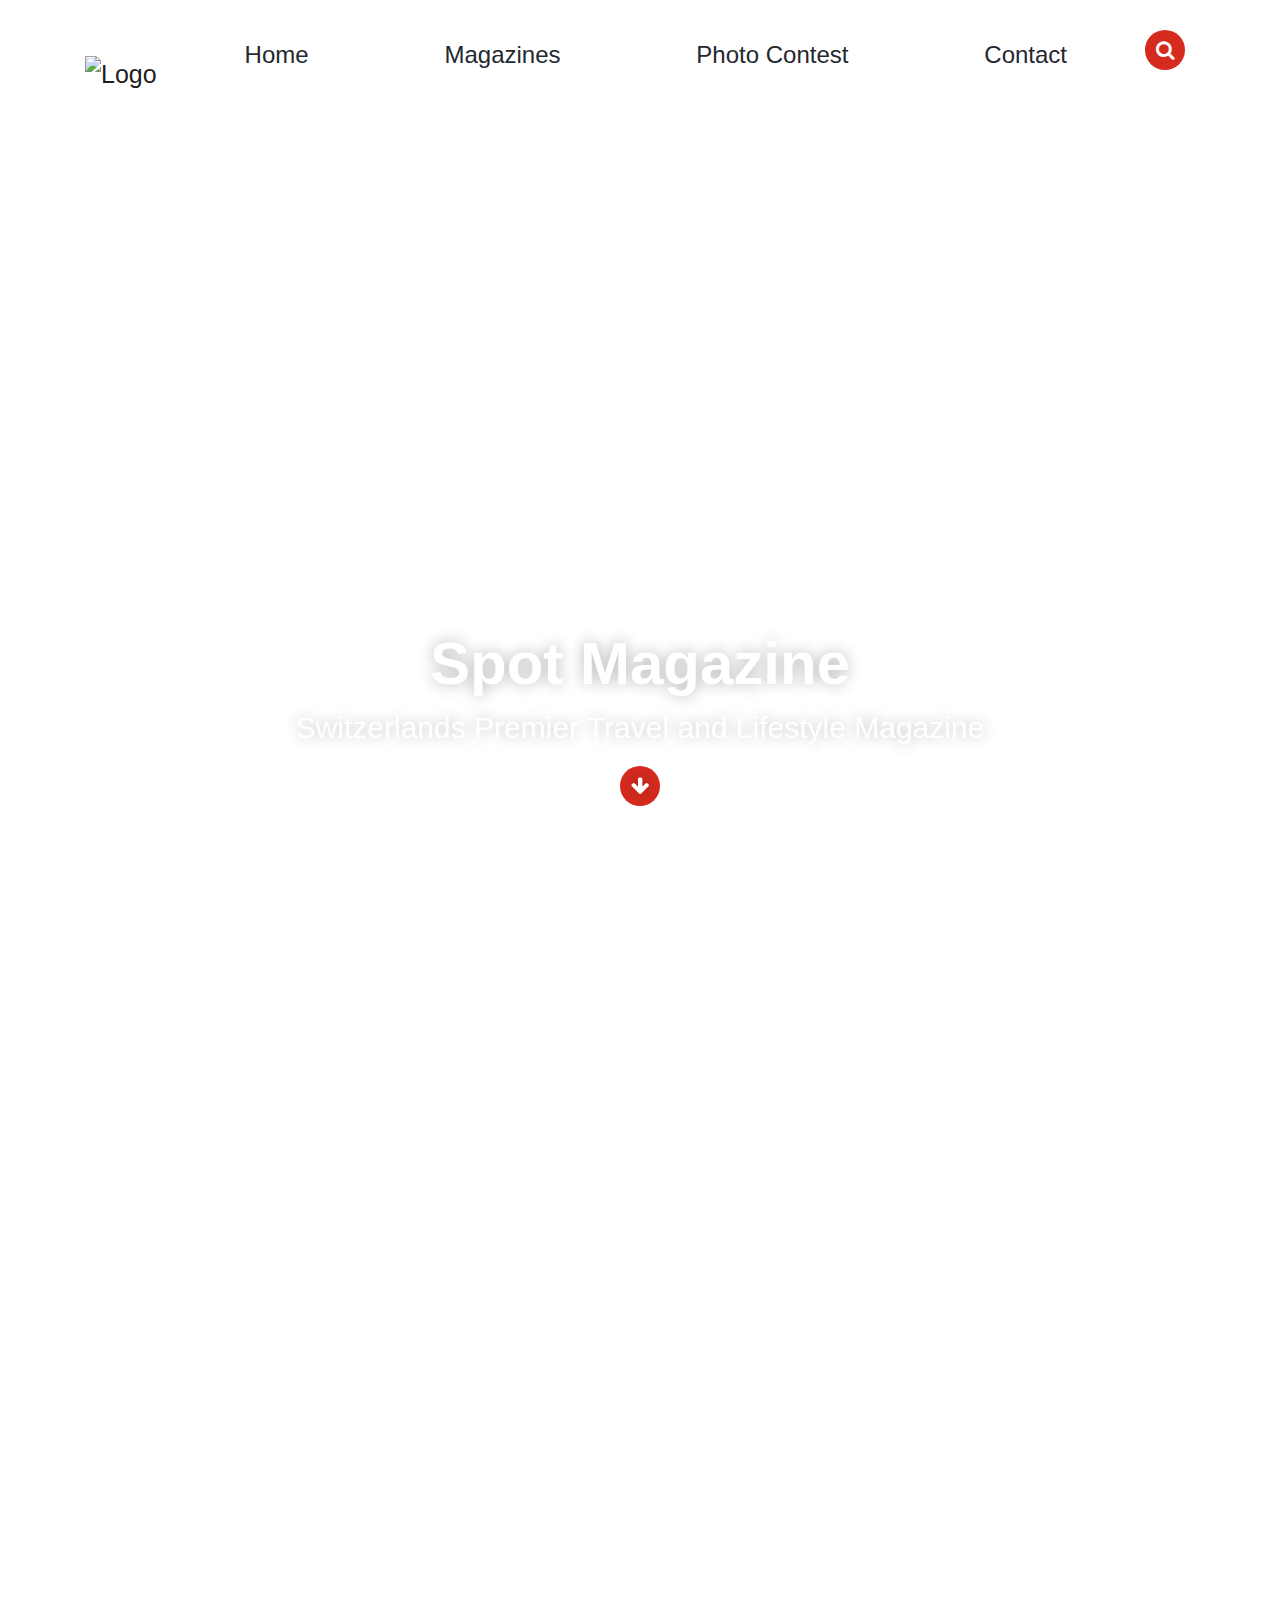
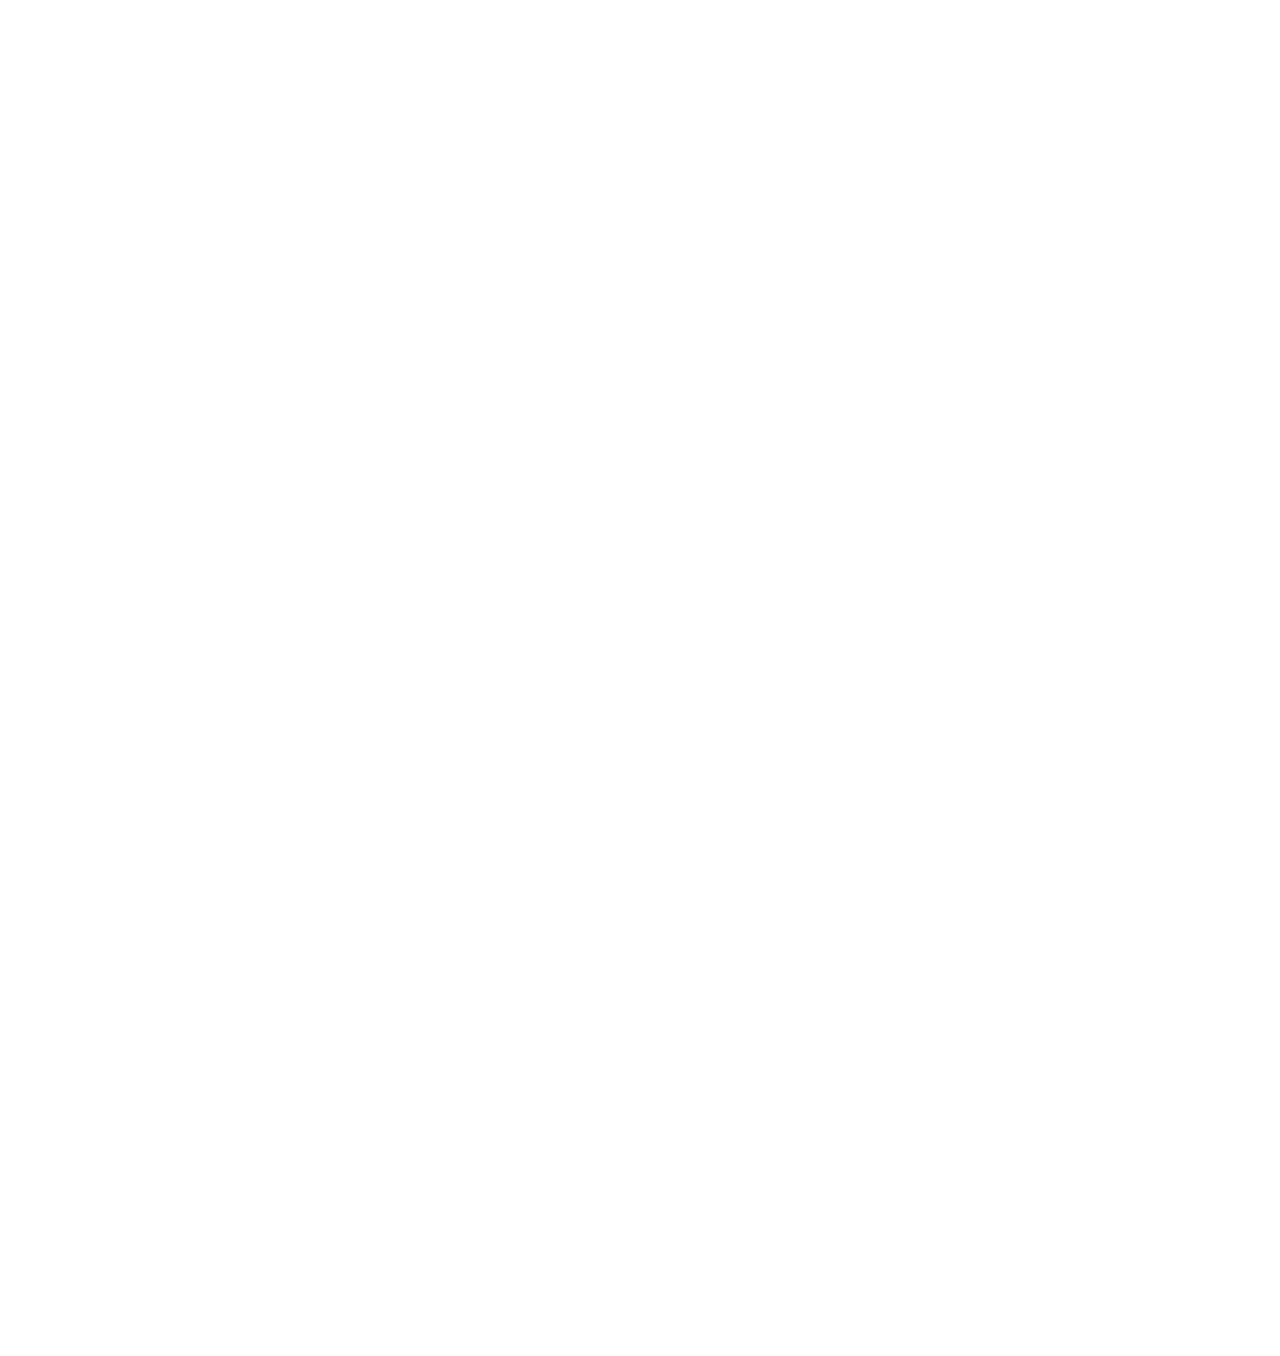
==== commit a5bc5169: "Beatuified, added and cleaned up comments and css classes" ====
--- a/index.html
+++ b/index.html
@@ -9,7 +9,7 @@
     <link rel="stylesheet" href="https://maxcdn.bootstrapcdn.com/bootstrap/4.2.1/css/bootstrap.min.css" type="text/css" />
     <link rel="stylesheet" href="https://maxcdn.bootstrapcdn.com/font-awesome/4.7.0/css/font-awesome.min.css" type="text/css" />
     <!-- Adding google font 
-         X This is a close approx to a licenced font the client uses, should be replaced in live version-->
+         X This is a close approx to a licenced font the client uses, should be replaced in live version -->
     <link href="https://fonts.googleapis.com/css?family=Pacifico" rel="stylesheet">
     <!-- Favicon -->
     <!-- X Add icons for mobile homescreen use -->
@@ -23,46 +23,50 @@
 <!-- X Greater to do list:
         - Make headers responsive so text isn't huge on smaller screens
         - Check that the hover effect for the story and magazine links funtionally works ok on mobile
-        - 
+        - Edit the style of the carousel buttons, maybe a 1/3 red spot on either side?
+        -Add in indicator that there is more further down on the page, red spot down that fades in?
+
  -->
 
 <body>
-    <!-- Nav bar -->
+    <!-- Navbar Header -->
     <!-- I would love for it to be transparent then fade into white while scrolling on mobile but from what I could see it would require custom javascript -->
     <header>
         <nav class="navbar fixed-top navbar-expand-lg navbar-light nav-fill shadow-sm py-1">
             <div class='container maxcontainer'>
-                <!-- Large Logo size -->
-                <a class="navbar-brand d-none d-lg-block " href="index.html">
-                    <img src="assets/logo/Spot_Magazine.png" alt="Logo" class='logosize'>
-                </a>
-                <!-- Small Logo size -->
-                <a class="navbar-brand d-lg-none p-0" href="index.html">
-                    <img src="assets/logo/Spot_Magazine.png" alt="Logo" class='logosize'>
-                </a>
+                <div class='mr-auto'>
+                    <!-- Large Logo size -->
+                    <a class="navbar-brand d-none d-lg-block " href="index.html">
+                        <img src="assets/logo/Spot_Magazine.png" alt="Logo" class='logosize'>
+                    </a>
+                    <!-- Small Logo size -->
+                    <a class="navbar-brand d-lg-none p-0" href="index.html">
+                        <img src="assets/logo/Spot_Magazine.png" alt="Logo" class='logosize'>
+                    </a>
+                </div>
                 <!-- Button used as menu under 768px -->
-                <button class="navbar-toggler" type="button" data-toggle="collapse" data-target="#topNavbar">
-                    <span class="navbar-toggler-icon"></span>
-                </button>
-                <div class="collapse navbar-collapse" id='topNavbar'>
+                <div class='d-flex flex-row order-lg-2'>
+                    <!-- Serach button -->
+                    <!-- Non functional as js would be needed for the animations -->
+                    <div class='pt-lg-2'>
+                        <div class="nav-item spoticon spotred fa fa-search"></div>
+                    </div>
+                    <button class="navbar-toggler" type="button" data-toggle="collapse" data-target="#topNavbar">
+                        <span class="navbar-toggler-icon"></span>
+                    </button>
+                </div>
+                <div class="collapse navbar-collapse order-lg-1" id='topNavbar'>
                     <!-- Header links -->
                     <a class='nav-item nav-link pt-lg-4' href="index.html">Home</a>
                     <a class='nav-item nav-link pt-lg-4' href="gallery.html">Magazines</a>
                     <a class='nav-item nav-link pt-lg-4' href="contest.html">Photo Contest</a>
                     <a class='nav-item nav-link pt-lg-4' href="contact.html">Contact</a>
-                    <!-- Serach button -->
-                    <!-- Non functional as js would be needed for the animations -->
-                    <!-- X Figure out why the search button is on the left when in the menu  -->
-                    <div class="nav-item spoticon spotred fa fa-search"></div>
                 </div>
             </div>
         </nav>
     </header>
-    <!-- Used to move content below the navbar -->
-    <!-- <div class='navpadding'></div> -->
-    <!-- Superhero image -->
+    <!-- Superhero Image Section -->
     <!-- This superhero image uses a carousel to cycle through images -->
-    <!-- Sample images Aletsch_lr-5.jpg  chaeserrugg_lr-10.jpg  fribourg_lr-31.jpg -->
     <section>
         <div class=''>
             <div id="Superhero" class="carousel slide" data-ride="carousel">
@@ -70,56 +74,51 @@
                     <div class="carousel-item active superheroview align-items-center">
                         <a href="story.html">
                             <img class="w-100 heroimg" src="assets/images/aletsch/Aletsch_lr-5.jpg" alt="First slide">
-                            <div class='carousel-caption herotxt herocaption fade-in'>
+                            <div class='carousel-caption  herocaption'>
                                 <h1>
                                     Spot Magazine
                                 </h1>
-                                <h3 class='d-none d-md-block'>
-                                    Switzerlands Premeier Travel and Lifestyle Magazine
-                                </h3>
+                                <h4 class='d-none d-md-block'>
+                                    Switzerlands Premier Travel and Lifestyle Magazine
+                                </h4>
+                                <div class='w-100 d-flex justify-content-center'>
+                                    <a href='#trendingstory' class='spoticon spotred bounce fa fa-arrow-down' id='test'></a>
+                                </div>
                             </div>
                         </a>
                     </div>
                     <div class="carousel-item superheroview">
-                        <a href="story.html">
-                            <img class="w-100 heroimg" src="assets/images/flumserberg/Flumserberge_LR-27.jpg" alt="Second slide">
-                            <div class='carousel-caption herotxt herocaption'>
+                        <a href="gallery.html">
+                            <img class="w-100 heroimg" src="assets/images/jura/Jura_kayak_camp_disc2-82.jpg" alt="Second slide">
+                            <div class='carousel-caption  herocaption'>
                                 <h1>
-                                    Featured Story
+                                    Spring 2019
                                 </h1>
-                                <h3 class='d-none d-md-block'>
-                                    Something about a Featured Story
-                                </h3>
+                                <h4 class='d-none d-md-block'>
+                                    Check out the latest issue for great stories this spring season
+                                </h4>
+                                <div class='w-100 d-flex justify-content-center'>
+                                    <a href='#trendingstory' class='spoticon spotred bounce fa fa-arrow-down'></a>
+                                </div>
                             </div>
                         </a>
                     </div>
                     <div class="carousel-item superheroview">
-                        <a href="story.html">
+                        <a href="contest.html">
                             <img class="w-100 heroimg" src="assets/images/fribourg/fribourg_lr-31.jpg" alt="Third slide">
-                            <div class='carousel-caption herotxt herocaption'>
+                            <div class='carousel-caption  herocaption'>
                                 <h1>
                                     Photo Competition
                                 </h1>
-                                <h3 class='d-none d-md-block'>
-                                    Enter our Photo Competition for a chance to be featured in the Magazine
-                                </h3>
-                            </div>
-                        </a>
-                    </div>
-                    <!-- Use to show shadow effect on text -->
-                    <!-- <div class="carousel-item">
-                        <a href="#">
-                            <img  class="d-ld-block w-100" src="http://dummyimage.com/1800x1201/ffffff/686a82.gif&text=shadow+test" alt="Fourth Slide">
-                            <div class='carousel-caption herotxt'>
-                                <h1>
-                                    Photo Competition
-                                </h1>
-                                <h3>
-                                    Enter our Photo Competition for a chance to be featured in the Magazine
-                                </h3>
-                            </div>
-                        </a>
-                    </div> -->
+                                <h4 class='d-none d-md-block'>
+                                    Enter our photo competition for a chance to be featured in the Magazine
+                                </h4>
+                                <div class='w-100 d-flex justify-content-center'>
+                                    <a href='#trendingstory' class='spoticon spotred bounce fa fa-arrow-down'></a>
+                                </div>
+                            </div>
+                        </a>
+                    </div>
                 </div>
                 <a class="carousel-control-prev" href="#Superhero" role="button" data-slide="prev">
                     <span class="carousel-control-prev-icon"></span>
@@ -132,22 +131,27 @@
             </div>
         </div>
     </section>
-    <!-- Trending Story -->
-    <section style='margin-bottom: 150px;'>
+    <!-- This section is used to link to the trending story -->
+    <!-- If you link directly to the section it will overscroll by the width of the navbar, linking to this div means the padding between the superhero image and the story is enough to prevent the overscroll 
+        This can be fixed using the javascript package Animate on Scroll -->
+    <section id='trendingstory'>
+    </section>
+    <!-- Trending Story Section -->
+    <section class='my-5'>
         <!-- Mobile screen -->
         <div class='container d-md-none'>
             <div class='row'>
                 <div class='col-12'>
-                    <h2 class='cursivetxt my-4'>
+                    <h2 class='cursive-text my-4'>
                         Story of the Week
                     </h2>
                     <div class='circleview mx-auto'>
-                        <img src="assets/images/dummy/dummy-500x375-Cottage.jpg" alt="placeholder+image" class='circleimage' id='trendingimg'>
+                        <img src="assets/images/bad_ragaz/badragaz_lr-008.jpg" alt="Placeholder Image" class='circleimage' id='trendingimg'>
                     </div>
                 </div>
                 <div class='col-12 my-auto'>
                     <h4>
-                        This is design 2 of the story of the week on mobile
+                        This is the story of the week on mobile
                     </h4>
                     <p>In this design the text is meant to wrap around the edge of the spot. Lorem ipsum dolor sit amet, consectetuer adipiscing elit. Lorem ipsum dolor sit amet, consectetuer adipiscing elit. Lorem ipsum dolor sit amet, consectetuer adipiscing elit.
                     </p>
@@ -157,154 +161,238 @@
         <!-- Larger Screen -->
         <div class='container maxcontainer d-none d-md-block'>
             <div class='row align-items-center'>
-                <div class='col-12 '>
+                <div class='col-12'>
                     <div class='circleview m-3'>
-                        <img src="assets/images/dummy/dummy-500x375-Cottage.jpg" alt="placeholder+image" class='circleimage'>
+                        <img src="assets/images/bad_ragaz/badragaz_lr-008.jpg" alt="Placeholder Image" class='circleimage' id='trendingimg'>
                     </div>
                     <div class='my-lg-5 my-md-3'>
-                        <h2 class='cursivetxt text-left'>
+                        <h2 class='cursive-text text-left'>
                             Story of the Week
                         </h2>
                         <h4 class='text-left'>
-                            This is design of the story of the week on desktop
+                            This is the story of the week on desktop
                         </h4>
                         <p>In this design the text is meant to wrap around the edge of the spot. Lorem ipsum dolor sit amet, consectetuer adipiscing elit. Lorem ipsum dolor sit amet, consectetuer adipiscing elit. Lorem ipsum dolor sit amet, consectetuer adipiscing elit.
-                            <a href="#"><u>Read more...</u></a>
+                            <a href="story.html"><u>Read more...</u></a>
                         </p>
                     </div>
                 </div>
             </div>
         </div>
     </section>
-    <!-- Shorter Story Links -->
-    <!-- 
-            I think this may need javascript to generate links when the button is pressed. Also in the future it would make sense to use javascript and JSON to populate these items. For the moment this is just the layout of what the default 3/6 stories will look like 
-    
-          X Create animation for the reveal of more stories 
-            Fix the image sizes or breakpoints for different screen sizes
+    <!-- Shorter Story Section -->
+    <!-- I think this may need javascript to generate links when the button is pressed. Also in the future it would make sense to use javascript and JSON to populate these items. For the moment this is just the layout of what the default 3/6 stories will look like 
         -->
-    <!-- Short Story Design 1 Cards with boarders -->
     <section>
-        <div class="container">
+        <div class="container maxcontainer">
+            <div class='row'>
+                <div class='col-12'>
+                    <h2 class='cursive-text text-left'>More Stories</h2>
+                    <hr>
+                </div>
+            </div>
             <div class="row">
-                <div class="col-lg-4 col-sm-6 col-xs-12 my-2">
-                    <div class='card'>
-                        <a href="#" class='imlink'>
-                            <img src="assets/images/dummy/dummy-500x375-Cottage.jpg" alt="placeholder+image" class='card-img-top'>
+                <!-- The masonry layout for these cards unfortunatly are ordered verticaly rather than houizontaly, the fix would require javascript so will be saved for the future -->
+                <div class='col-12 card-columns'>
+                    <div class='card'>
+                        <a href="story.html" class='imlink'>
+                            <img src="assets/images/jura/Jura_kayak_camp_disc2-19.jpg" alt="Placeholder Image" class='card-img-top'>
                             <h4 class='card-title'>
                                 Title of the story will go here
                             </h4>
-                            <p class='card-text'>
-                                Lorem ipsum dolor sit amet, consectetuer adipiscing elit. Aenean commodo ligula eget dolor. Aenean massa. Cum sociis natoque penatibus et magnis dis parturient montes, nascetur ridiculus mus.
-                            </p>
-                            <p class='card-footer'>
-                                Read time 3 mins
-                            </p>
-                        </a>
-                        <a href='#' class='linkspot spoticon spotred fa fa-arrow-right'></a>
-                    </div>
-                </div>
-                <div class="col-lg-4 col-sm-6 col-xs-12 my-2">
-                    <div class='card'>
-                        <a href="#" class='imlink'>
-                            <img src="assets/images/dummy/dummy-500x375-Cottage.jpg" alt="placeholder+image" class='card-img-top'>
-                            <h4 class='card-title'>
-                                Title of the story will go here
-                            </h4>
-                            <p class='card-text'>
-                                Lorem ipsum dolor sit amet, consectetuer adipiscing elit. Aenean commodo ligula eget dolor. Aenean massa. Cum sociis natoque penatibus et magnis dis parturient montes, nascetur ridiculus mus.
-                            </p>
-                            <p class='card-footer'>
-                                Read time 3 mins
-                            </p>
-                        </a>
-                        <a href='#' class='linkspot spoticon spotred fa fa-arrow-right'></a>
-                    </div>
-                </div>
-                <div class="col-lg-4 col-sm-6 col-xs-12 my-2">
-                    <div class='card'>
-                        <a href="#" class='imlink'>
-                            <img src="assets/images/dummy/dummy-500x375-Cottage.jpg" alt="placeholder+image" class='card-img-top'>
-                            <h4 class='card-title'>
-                                Title of the story will go here
-                            </h4>
-                            <p class='card-text'>
-                                Lorem ipsum dolor sit amet, consectetuer adipiscing elit. Aenean commodo ligula eget dolor. Aenean massa. Cum sociis natoque penatibus et magnis dis parturient montes, nascetur ridiculus mus.
-                            </p>
-                            <p class='card-footer'>
-                                Read time 3 mins
-                            </p>
-                        </a>
-                        <a href='#' class='linkspot spoticon spotred fa fa-arrow-right'></a>
-                    </div>
-                </div>
-                <div class="col-lg-4 col-sm-6 col-xs-12 my-2">
-                    <div class='card'>
-                        <a href="#" class='imlink'>
-                            <img src="assets/images/dummy/dummy-500x375-Cottage.jpg" alt="placeholder+image" class='card-img-top'>
-                            <h4 class='card-title'>
-                                Title of the story will go here
-                            </h4>
-                            <p class='card-text'>
-                                Lorem ipsum dolor sit amet, consectetuer adipiscing elit. Aenean commodo ligula eget dolor. Aenean massa. Cum sociis natoque penatibus et magnis dis parturient montes, nascetur ridiculus mus.
-                            </p>
-                            <p class='card-footer'>
-                                Read time 3 mins
-                            </p>
-                        </a>
-                        <a href='#' class='linkspot spoticon spotred fa fa-arrow-right'></a>
-                    </div>
-                </div>
-                <div class="col-lg-4 col-sm-6 col-xs-12 my-2">
-                    <div class='card'>
-                        <a href="#" class='imlink'>
-                            <img src="assets/images/dummy/dummy-500x375-Cottage.jpg" alt="placeholder+image" class='card-img-top'>
-                            <h4 class='card-title'>
-                                Title of the story will go here
-                            </h4>
-                            <p class='card-text'>
-                                Lorem ipsum dolor sit amet, consectetuer adipiscing elit. Aenean commodo ligula eget dolor. Aenean massa. Cum sociis natoque penatibus et magnis dis parturient montes, nascetur ridiculus mus.
-                            </p>
-                            <p class='card-footer'>
-                                Read time 3 mins
-                            </p>
-                        </a>
-                        <a href='#' class='linkspot spoticon spotred fa fa-arrow-right'></a>
-                    </div>
-                </div>
-                <div class="col-lg-4 col-sm-6 col-xs-12 my-2">
-                    <div class='card'>
-                        <a href="#" class='imlink'>
-                            <img src="assets/images/dummy/dummy-500x375-Cottage.jpg" alt="placeholder+image" class='card-img-top'>
-                            <h4 class='card-title'>
-                                Title of the story will go here
-                            </h4>
-                            <p class='card-text'>
-                                Lorem ipsum dolor sit amet, consectetuer adipiscing elit. Aenean commodo ligula eget dolor. Aenean massa. Cum sociis natoque penatibus et magnis dis parturient montes, nascetur ridiculus mus.
-                            </p>
-                            <p class='card-footer'>
-                                Read time 3 mins
-                            </p>
-                        </a>
-                        <a href='#' class='linkspot spoticon spotred fa fa-arrow-right'></a>
-                    </div>
-                </div>
-            </div>
-        </div>
-        <div class="row ">
-            <!-- X Add styling to button, circular button? -->
-            <div class="col-12 text-center my-4">
-                <button type="button" class="btn btn-spot">Continue</button>
-            </div>
-        </div>
+                            <div class='card-text'>
+                                Lorem ipsum dolor sit amet, consectetur adipiscing elit. Aenean et rutrum lorem. Ut non sagittis elit. Fusce quis pharetra felis. Integer dignissim enim sapien, eu accumsan sem porta sit amet.
+                            </div>
+                            <div class='card-footer sstory-footer'>
+                                <div class='row'>
+                                    <div class='col-sm-12 col-4 my-1'>
+                                        <div class='text-left text-sm-center'>Read time 3 mins</div>
+                                    </div>
+                                    <div class='col-sm-4 col-4 d-flex justify-content-sm-start justify-content-center '>
+                                        <div class='flagview'>
+                                            <img src="assets/images/flags/Flag_of_Canton_of_Zürich.svg.png" alt="Zürich" class='img-fluid squareimage'>
+                                        </div>
+                                    </div>
+                                    <div class='col-sm-8 col-4 d-flex justify-content-end'>
+                                        <div class="spoticon_s spotred fa fa-car"></div>
+                                        <div class="spoticon_s spotred fa fa-bed"></div>
+                                        <div class="spoticon_s spotred fa fa-map-signs"></div>
+                                    </div>
+                                </div>
+                            </div>
+                        </a>
+                        <a href='story.html' class='linkspot spoticon spotred fa fa-arrow-right'></a>
+                    </div>
+                    <div class='card'>
+                        <a href="story.html" class='imlink'>
+                            <img src="assets/images/fribourg/fribourg_lr-16.jpg" alt="Placeholder Image" class='card-img-top'>
+                            <h4 class='card-title'>
+                                A different title will go here
+                            </h4>
+                            <div class='card-text'>
+                                Donec consequat vehicula tortor dapibus efficitur. Aenean dolor ante, efficitur non odio nec, cursus suscipit lectus. Quisque feugiat ac mauris non pellentesque. Quisque nibh dui, placerat ac blandit nec, pharetra a neque.
+                            </div>
+                            <div class='card-footer sstory-footer'>
+                                <div class='row'>
+                                    <div class='col-sm-12 col-4 my-1'>
+                                        <div class='text-left text-sm-center'>Read time 3 mins</div>
+                                    </div>
+                                    <div class='col-sm-4 col-4 d-flex justify-content-sm-start justify-content-center '>
+                                        <div class='flagview'>
+                                            <img src="assets/images/flags/Flag_of_Canton_of_Bern.svg.png" alt="Bern" class='img-fluid squareimage'>
+                                        </div>
+                                    </div>
+                                    <div class='col-sm-8 col-4 d-flex justify-content-end'>
+                                        <div class="spoticon_s spotred fa fa-car"></div>
+                                        <div class="spoticon_s spotred fa fa-cutlery"></div>
+                                        <div class="spoticon_s spotred fa fa-snowflake-o"></div>
+                                    </div>
+                                </div>
+                            </div>
+                        </a>
+                        <a href='story.html' class='linkspot spoticon spotred fa fa-arrow-right'></a>
+                    </div>
+                    <div class='card'>
+                        <a href="story.html" class='imlink'>
+                            <img src="assets/images/flumserberg/Flumserberge_LR-39.jpg" alt="Placeholder Image" class='card-img-top'>
+                            <h4 class='card-title'>
+                                Here's another story title
+                            </h4>
+                            <div class='card-text'>
+                                Morbi quis massa non ipsum eleifend suscipit a in arcu. Vestibulum ut sem quam. In lectus justo, blandit eu commodo vitae, pretium sed massa. Proin sagittis aliquet vulputate. Donec et ipsum laoreet, blandit sapien maximus, hendrerit eros.
+                            </div>
+                            <div class='card-footer sstory-footer'>
+                                <div class='row'>
+                                    <div class='col-sm-12 col-4 my-1'>
+                                        <div class='text-left text-sm-center'>Read time 3 mins</div>
+                                    </div>
+                                    <div class='col-sm-4 col-4 d-flex justify-content-sm-start justify-content-center '>
+                                        <div class='flagview'>
+                                            <img src="assets/images/flags/Flag_of_Canton_of_Uri.svg.png" alt="Uri" class='img-fluid squareimage'>
+                                        </div>
+                                    </div>
+                                    <div class='col-sm-8 col-4 d-flex justify-content-end'>
+                                        <div class="spoticon_s spotred fa fa-bicycle"></div>
+                                        <div class="spoticon_s spotred fa fa-heart"></div>
+                                        <div class="spoticon_s spotred fa fa-map-signs"></div>
+                                    </div>
+                                </div>
+                            </div>
+                        </a>
+                        <a href='story.html' class='linkspot spoticon spotred fa fa-arrow-right'></a>
+                    </div>
+                    <div class='card'>
+                        <a href="story.html" class='imlink'>
+                            <img src="assets/images/chaeserrugg/chaeserrugg_lr-28.jpg" alt="Placeholder Image" class='card-img-top'>
+                            <h4 class='card-title'>
+                                This one is short
+                            </h4>
+                            <div class='card-text'>
+                                Cras in molestie arcu, non porttitor orci. Quisque facilisis lectus quis scelerisque interdum. Maecenas dictum congue mauris nec feugiat. Nam faucibus quis ipsum eget porttitor. Curabitur vestibulum lacus diam, sit amet vestibulum nisi aliquam vitae.
+                            </div>
+                            <div class='card-footer sstory-footer'>
+                                <div class='row'>
+                                    <div class='col-sm-12 col-4 my-1'>
+                                        <div class='text-left text-sm-center'>Read time 3 mins</div>
+                                    </div>
+                                    <div class='col-sm-4 col-4 d-flex justify-content-sm-start justify-content-center '>
+                                        <div class='flagview'>
+                                            <img src="assets/images/flags/Flag_of_Canton_of_Lucerne.svg.png" alt="Lucerne" class='img-fluid squareimage'>
+                                        </div>
+                                    </div>
+                                    <div class='col-sm-8 col-4 d-flex justify-content-end'>
+                                        <div class="spoticon_s spotred fa fa-bicycle"></div>
+                                        <div class="spoticon_s spotred fa fa-cutlery"></div>
+                                        <div class="spoticon_s spotred fa fa-map-signs"></div>
+                                    </div>
+                                </div>
+                            </div>
+                        </a>
+                        <a href='story.html' class='linkspot spoticon spotred fa fa-arrow-right'></a>
+                    </div>
+                    <div class='card'>
+                        <a href="story.html" class='imlink'>
+                            <img src="assets/images/chaeserrugg/chaeserrugg_lr-3.jpg" alt="Placeholder Image" class='card-img-top'>
+                            <h4 class='card-title'>
+                                This one is really really really long
+                            </h4>
+                            <div class='card-text'>
+                                Suspendisse in commodo enim. Morbi euismod sapien eget scelerisque tempus. Praesent egestas tincidunt odio id facilisis. Maecenas a tristique augue, a facilisis dui. Donec ac lacus lacinia ipsum ornare auctor. Nullam ultricies eros mi, vitae elementum felis efficitur quis.
+                            </div>
+                            <div class='card-footer sstory-footer'>
+                                <div class='row'>
+                                    <div class='col-sm-12 col-4 my-1'>
+                                        <div class='text-left text-sm-center'>Read time 3 mins</div>
+                                    </div>
+                                    <div class='col-sm-4 col-4 d-flex justify-content-sm-start justify-content-center '>
+                                        <div class='flagview'>
+                                            <img src="assets/images/flags/Flag_of_Canton_of_Valais.svg.png" alt="Valais" class='img-fluid squareimage'>
+                                        </div>
+                                    </div>
+                                    <div class='col-sm-8 col-4 d-flex justify-content-end'>
+                                        <div class="spoticon_s spotred fa fa-car"></div>
+                                        <div class="spoticon_s spotred fa fa-bed"></div>
+                                        <div class="spoticon_s spotred fa fa-cutlery"></div>
+                                    </div>
+                                </div>
+                            </div>
+                        </a>
+                        <a href='story.html' class='linkspot spoticon spotred fa fa-arrow-right'></a>
+                    </div>
+                    <div class='card'>
+                        <a href="story.html" class='imlink'>
+                            <img src="assets/images/bad_ragaz/badragaz_lr-125.jpg" alt="Placeholder Image" class='card-img-top'>
+                            <h4 class='card-title'>
+                                This is the last story title
+                            </h4>
+                            <div class='card-text'>
+                                Morbi quis massa non ipsum eleifend suscipit a in arcu. Vestibulum ut sem quam. In lectus justo, blandit eu commodo vitae, pretium sed massa. Proin sagittis aliquet vulputate. Donec et ipsum laoreet, blandit sapien maximus, hendrerit eros.
+                            </div>
+                            <div class='card-footer sstory-footer'>
+                                <div class='row'>
+                                    <div class='col-sm-12 col-4 my-1'>
+                                        <div class='text-left text-sm-center'>Read time 3 mins</div>
+                                    </div>
+                                    <div class='col-sm-4 col-4 d-flex justify-content-sm-start justify-content-center '>
+                                        <div class='flagview'>
+                                            <img src="assets/images/flags/Flag_of_Canton_of_Schaffhausen.svg.png" alt="Schaffhausen" class='img-fluid squareimage'>
+                                        </div>
+                                    </div>
+                                    <div class='col-sm-8 col-4 d-flex justify-content-end'>
+                                        <div class="spoticon_s spotred fa fa-ship"></div>
+                                        <div class="spoticon_s spotred fa fa-binoculars"></div>
+                                        <div class="spoticon_s spotred fa fa-map-signs"></div>
+                                    </div>
+                                </div>
+                            </div>
+                        </a>
+                        <a href='story.html' class='linkspot spoticon spotred fa fa-arrow-right'></a>
+                    </div>
+                </div>
+            </div>
+            <div class="row ">
+                <!-- X Add styling to button, circular button? -->
+                <div class="col-12 text-center my-4">
+                    <button type="button" class="btn btn-spot">Continue</button>
+                </div>
+            </div>
         </div>
     </section>
+    <!-- Instegram Placeholder -->
     <section>
-        <div class="m-5 text-center">
-            <h2 class='cursivetxt'>
-                Example Instagram Feed
-            </h2>
-            <img src="assets/images/Instagram_eg.jpg" alt='Instagram+Example'>
+        <div class='container'>
+            <div class='row'>
+                <div class='col-12'>
+                    <div class="m-5 text-center">
+                        <h2 class='cursive-text'>
+                            Instagram Feed Placeholder
+                        </h2>
+                        <div class='heroview'>
+                            <img src="assets/images/Instagram_eg.jpg" alt='Instagram Example' class='heroimg w-100 m-3'>
+                        </div>
+                    </div>
+                </div>
+            </div>
         </div>
     </section>
     <!-- Footer -->
--- a/assets/css/style.css
+++ b/assets/css/style.css
@@ -9,26 +9,35 @@
 
 */
 
-/* ---------- General styles ----------*/
+/*-------------------- General styles --------------------*/
 
 /*
-Fixes white bar appearing on the right side of the screen
+A - Fixes white bar appearing on the right side of the screen
 https://stackoverflow.com/questions/4617872/white-space-showing-up-on-right-side-of-page-when-background-image-should-extend
 
-Helvetica neue is the font the client wants to use but it's not native to windows or linux
+B- Helvetica neue is the font the client wants to use but it's not native to windows or linux
 This helped ensure that should it not be there the next font would be something similar
 https://stackoverflow.com/questions/8118741/css-font-helvetica-neue
-*/
+
+C- Makes the scroll behavior smooth for the homepage bouncing link
+    X This is only suported on chrome and firefox
+        There is a way to do it without using this but I cannot figure it out:;
+        https://stackoverflow.com/questions/17631417/css-pure-css-scroll-animation
+*/
+
 html,
 body {
+    /*A*/
     width: 100%;
     height: 100%;
     margin: 0px;
     padding: 0px;
     overflow-x: hidden;
     font-size: 20px;
+    /*B*/
     font-family: "Helvetica Neue", Helvetica, Arial, "Lucida Grande", sans-serif;
-
+    /*C*/
+    scroll-behavior: smooth;
 }
 
 /*
@@ -43,16 +52,19 @@
 
 ::-webkit-scrollbar {
     width: 0px;
-    /* remove scrollbar space */
+    /*remove scrollbar space */
     background: transparent;
-    optional: just make scrollbar invisible
-}
-
-/* optional: show position indicator in red */
-/*::-webkit-scrollbar-thumb {
-    background: #FF0000;
-}*/
-
+}
+
+/*Defines Horizontal line*/
+hr {
+    display: block;
+    height: 1px;
+    background-color: #24282F;
+}
+
+/*Center Align Headers
+    X May have been a mistake, should check if there are more exceptions than the rule*/
 h1,
 h2,
 h3,
@@ -62,8 +74,9 @@
     text-align: center;
 }
 
-
-@media (min-width: 768px) {
+/*This is an effort to make headings dynamic across screen sizes, not sure it's worth implementing
+
+@media only screen and (min-width: 768px) {
     h1 {
         font-size: 2.51em;
     }
@@ -87,9 +100,10 @@
     h6 {
         font-size: 0.81em;
     }
-}
-
-@media (min-width: 992px) {
+
+}
+
+@media only screen and (min-width: 992px) {
     h1 {
         font-size: 3.14em;
     }
@@ -113,9 +127,10 @@
     h6 {
         font-size: 0.96em;
     }
-}
-
-@media (min-width: 1200px) {
+
+}
+
+@media only screen and (min-width: 1200px) {
     h1 {
         font-size: 3.87em;
     }
@@ -139,13 +154,16 @@
     h6 {
         font-size: 1.20em;
     }
-}
-
-.cursivetxt {
+
+} 
+*/
+
+/*This is close to a licenced font the client uses, should be replaced in the real version*/
+.cursive-text {
     font-family: 'Pacifico', cursive;
 }
 
-/* Removing link color and underline*/
+/*Removing link color and underline*/
 a:hover,
 a:visited,
 a:link,
@@ -154,11 +172,11 @@
     color: inherit;
 }
 
-.linkhover:hover {
+.link-hover:hover {
     text-decoration: underline;
 }
 
-/* Fade in effect from:
+/*Fade in effect from:
 https://codepen.io/jmelgoza/pen/jEaGYg
 */
 .fade-in {
@@ -176,10 +194,10 @@
     to {
         opacity: 1;
     }
-}
-
-
-/* Hover over image to indicate it's a link
+
+}
+
+/*Hover over image to indicate it's a link
 https://www.w3schools.com/howto/howto_css_image_overlay.asp
 */
 
@@ -211,34 +229,67 @@
     opacity: 1;
 }
 
+/*Defining the circular icon and it's default red*/
+.spoticon,
+.spoticon_s {
+    border-radius: 50% !important;
+    justify-content: center;
+    align-items: center;
+    display: flex;
+}
+
 .spoticon {
     height: 40px;
     min-width: 40px;
     max-width: 40px;
-    border-radius: 50% !important;
-    justify-content: center;
-    align-items: center;
-    display: flex;
     margin: 10px;
+}
+
+.spoticon_s {
+    height: 30px;
+    min-width: 30px;
+    max-width: 30px;
+    margin: 5px;
 }
 
 .spotred {
     background-color: #D52B1E;
-    color: white !important;
-}
-
-/* Button redesign taken from Bootstrap css file*/
+    color: #FFFFFF !important;
+}
+
+/*From earlier lesson*/
+.bounce {
+    position: relative;
+    animation-name: jump;
+    animation-duration: 1.5s;
+    animation-timing-function: cubic-bezier(0.895, 0.03, 0.685, 0.22);
+    animation-iteration-count: infinite;
+    animation-direction: alternate;
+}
+
+@keyframes jump {
+    from {
+        top: 0px;
+    }
+
+    to {
+        top: 10px;
+    }
+
+}
+
+/*Button redesign taken from Bootstrap css file*/
 .btn-spot {
     border-radius: 10px;
     border-width: 2px;
     color: #D52B1E;
-    background-color: white;
+    background-color: #FFFFFF;
     border-color: #D52B1E;
     font-size: 1.2em;
 }
 
 .btn-spot:hover {
-    color: white;
+    color: #FFFFFF;
     background-color: #D52B1E;
     border-color: #D52B1E;
 }
@@ -248,24 +299,55 @@
     box-shadow: 0 0 0 0.2rem rgba(213, 43, 30, 0.25);
 }
 
-/* ---------- Navbar styles ----------*/
+/*Form focus take from Bootstrap css file*/
+.form-control:focus {
+    border-color: #D52B1E;
+    box-shadow: 0 0 0 0.2rem rgba(213, 43, 30, 0.25);
+}
+
+.custom-select:focus {
+    border-color: #D52B1E;
+    box-shadow: 0 0 0 0.2rem rgba(213, 43, 30, 0.25);
+}
+
+/*Used for making forms 
+https://bootstrapformbuilder.com/
+*/
+.form-group {
+    margin-bottom: 0.5rem;
+}
+
+/*Creates a little box around any Font Awesome icons to help align and center them*/
+.faicon {
+    width: 40px;
+    height: 25px;
+    text-align: center;
+}
+
+/*----- Navbar styles -----*/
 
 /*This style is used to move content below the logo*/
 .navpadding {
     height: 100px;
 }
 
+/*Finer control if needed*/
+.navpaddinghalf {
+    height: 50px;
+}
+
+/*Bootstrap style*/
 .navbar {
-    /*background-color: rgba(255, 255, 255, 0.95);*/
     background-color: rgba(255, 255, 255, 1);
 }
 
+/*Logo Size on small screen*/
 .logosize {
     height: 80px;
     width: 80px;
 }
 
-/*Larger screen fix navbar height*/
+/*Larger screen fix navbar height and logo size*/
 @media only screen and (min-width: 992px) {
 
     .navbar {
@@ -288,8 +370,16 @@
     color: #24282F !important;
 }
 
-
-/* ---------- Hero Image Styles ----------*/
+/*Used to have the navbutton items on the right*/
+@media only screen and (max-width: 576px) {
+
+    #topNavbar .nav-item {
+        text-align: right !important;
+    }
+
+}
+
+/*----- Hero and Superhero Image Styles -----*/
 
 /*Possibly Depricated*/
 /*.heroimg {
@@ -300,21 +390,50 @@
     z-index: -1;
 }*/
 
-.herotxt {
-    color: white;
+/*Merged herotxt with herocaption as they don't seem to be called speratly, leaving this here just in case*/
+/*.herotxt {
+    color: #FFFFFF;
     text-shadow: 0px 0px 15px rgba(0, 0, 0, 0.3);
 }
+*/
 
 .herocaption {
+    color: #FFFFFF;
+    text-shadow: 0px 0px 15px rgba(0, 0, 0, 0.3);
     text-align: center;
     padding-bottom: 5%;
 }
 
-.superherocaption{
+.herocaption h1 {
+    font-weight: 900;
+    font-size: 1.75em;
+}
+
+/*Needed to bump the carousel caption above the chrome bar on at least my android*/
+.carousel-caption {
+    bottom: 10%;
+}
+
+@media only screen and (min-width: 768px) {
+    .herocaption h1 {
+        font-size: 3em;
+    }
+
+    .carousel-caption {
+        bottom: 20px;
+    }
+
+}
+
+/*Possibly Depricated*/
+/*.superherocaption {
     padding-bottom: 5%;
-}
-
-/* Use this to set the carousel size on desktop*/
+}*/
+
+/*Hero image control 
+This method is a lot to control the size and shape of images without stretching. 
+An image is nested in a div with class with name _____view of a fixed size, then the image below it with class _____img can use overflow to fill as much as is needed without stretching/distorting
+In this case the image is the full screen height allowing for as much image as possible to be shown on the home page */
 .heroview {
     width: 100%;
     max-height: 600px;
@@ -322,22 +441,16 @@
 }
 
 .superheroview {
-    height: 95vh !important;
+    height: 100vh !important;
     overflow: hidden;
 }
 
-
-
 .heroimg {
-    /*margin-top: -70px;*/
-    /*width: 100%;*/
     height: 100%;
-    z-index: -1;
     object-fit: cover;
 }
 
-
-/* ---------- Footer Styles ----------*/
+/*----- Footer Styles -----*/
 .footer {
     background-color: #e7e7e7;
     margin-top: 20px
@@ -365,39 +478,44 @@
 
 }
 
+/*sociallink is used to control the size of the font awesome icons and to create the grow effect on hover*/
 .sociallink {
     font-size: 1.2em;
-    color: white !important;
+    color: #FFFFFF !important;
 }
 
 .sociallink:hover {
     font-size: 1.5em;
     text-decoration: none;
-    color: white;
+    color: #FFFFFF;
     transition: font-size 0.2s;
 }
 
+/*Social media colors found on 
+https://www.materialui.co/socialcolors
+https://codepen.io/thomasrye/pen/VaRoYv
+*/
 .fa-facebook {
-    background: #3B5998;
-    color: white;
+    background: #3b5999;
+    color: #FFFFFF;
 }
 
 .fa-twitter {
-    background: #1da1f2;
-    color: white;
+    background: #55acee;
+    color: #FFFFFF;
 }
 
 .fa-instagram {
     background: radial-gradient(circle at 30% 107%, #fdf497 0%, #fdf497 5%, #fd5949 45%, #d6249f 60%, #285AEB 90%);
-    color: white;
+    color: #FFFFFF;
 }
 
 .fa-pinterest {
     background: #bd081c;
-    color: white;
-}
-
-/* ---------- Front page style ----------*/
+    color: #FFFFFF;
+}
+
+/*-------------------- Front Page styles --------------------*/
 /*Used to make container full width below desktop screen size
    X Not very mobile first, look for better way*/
 @media only screen and (max-width: 992px) {
@@ -405,14 +523,19 @@
     .maxcontainer {
         max-width: 100%;
     }
-}
-
-/* ---------- Trending Story Styles ----------*/
+
+}
+
+/*----- Trending Story Styles -----*/
+/*Circle image control
+Uses a circular aperture to keep with the spot theme*/
 .circleview {
     width: 300px;
     height: 300px;
     overflow: hidden;
     border-radius: 50%;
+    border: 1px solid #dee2e6;
+    /*Take from bootstrap*/
 }
 
 .circleimage {
@@ -420,19 +543,19 @@
     height: 100%;
 }
 
-/*Needed to shift the image */
+/*Needed to shift the image within the aperture*/
 #trendingimg {
     margin-left: -100px;
 }
 
 /*Depricated*/
-.frameview {
+/*.frameview {
     width: auto;
     height: 300px;
     overflow: hidden;
-}
-
-/* Tablet size*/
+}*/
+
+/*Tablet size*/
 @media only screen and (min-width: 768px) {
 
     .circleview {
@@ -441,9 +564,10 @@
         float: left;
         shape-outside: inset(1% round 50%);
     }
-}
-
-/* Desktop size*/
+
+}
+
+/*Desktop size*/
 @media only screen and (min-width: 992px) {
 
     .circleview {
@@ -453,26 +577,30 @@
         shape-outside: inset(1% round 50%);
     }
 
-
-}
-
-/* ---------- Short Stories Styles ----------*/
-
-/* Depricated */
-.squareview {
-    width: 400px;
-    height: 350px;
-    overflow: hidden;
-}
-
-/* Depricated */
-.squareimage {
-    width: auto;
-    height: 100%;
-}
-
-#SStory_design2 * {
-    border-radius: 0;
+}
+
+/*----- Shorter Stories Styles -----*/
+
+/*Used to make the masonry layout of the cards dynamic*/
+@media only screen and (min-width: 576px) {
+    .card-columns {
+        column-count: 1;
+    }
+
+}
+
+@media only screen and (min-width: 768px) {
+    .card-columns {
+        column-count: 2;
+    }
+
+}
+
+@media only screen and (min-width: 992px) {
+    .card-columns {
+        column-count: 3;
+    }
+
 }
 
 .card-title {
@@ -487,12 +615,23 @@
     background-color: #e7e7e7
 }
 
-.card-footer {
+.sstory-footer {
     margin-bottom: 0;
-    background-color: #e7e7e7
-}
-
-/* ---------- Story Page Styles --------- */
+    background-color: #e7e7e7;
+    font-size: 0.8em;
+    padding: 5px;
+}
+
+/*Creates a small aperture for the flag icons in the cards
+uses the squareimage class from the Contest Page Styles section for the nested image*/
+.flagview {
+    height: 30px !important;
+    width: 30px !important;
+    border: 1px solid #dee2e6;
+    margin: 5px;
+}
+
+/*-------------------- Story Page Styles ------------------- */
 
 #storyinfocard {
     background-color: #e7e7e7;
@@ -500,16 +639,10 @@
     font-size: 0.75em;
 }
 
-#storyinfocard .spoticon {
-    height: 30px;
-    min-width: 30px;
-    max-width: 30px;
-    margin: 5px;
-}
-
-.pad {
+/*Depricated*/
+/*.pad {
     padding-left: 10px;
-}
+}*/
 
 .tablepad td {
     padding-left: 10px;
@@ -524,40 +657,123 @@
 .nav-pills .show>.nav-link {
     color: #fff;
     background-color: #ffffff;
-}
-
-#storyinfotab .navlink {
+    width: 100%;
+}
+
+#storyinfotab .nav-link {
     border-width: 0px;
 }
 
-/* ---------- Contest Page Styles --------- */
-
-#circlep1{
+.adbadge {
+    background-color: #e7e7e7;
+}
+
+/*-------------------- Contest Page Styles ------------------- */
+
+/*Prize image control
+Overrides circleview sizes for each prize*/
+#circlep1 {
     width: 200px;
     height: 200px;
 }
 
-#circlep2{
+#circlep2 {
     width: 175px;
     height: 175px;
 }
 
-#circlep3{
+#circlep3 {
     width: 150px;
     height: 150px;
 }
 
-#prizenext, #prizeprev{
+/*Applying the styles for the prize carousel at different screen sizes */
+#prizenext,
+#prizeprev {
     top: 30%;
 }
 
+#Prizeslides {
+    height: 525px;
+}
+
+#sponsorcard {
+    max-height: 150px;
+}
+
+/*Square Image control
+Used to control the square images from the sponsors at three different screen sizes*/
+.squareview {
+    width: 125px;
+    height: 125px;
+}
+
+.squareimage {
+    height: auto;
+    width: 100%;
+}
+
+@media only screen and (min-width: 576px) {
+    .squareview {
+        width: 200px !important;
+        height: 200px !important;
+    }
+
+}
+
+/*Applying different style for tablet size*/
 @media only screen and (min-width: 768px) {
+
+    #Prizeslides {
+        height: 400px;
+    }
 
     #prizeprev {
         left: 50%;
         top: 70% !important;
     }
+
     #prizenext {
         top: 70% !important;
     }
+
+    .squareview {
+        width: 200px !important;
+        height: 200px !important;
+    }
+
+}
+
+/*Desktop View*/
+@media only screen and (min-width: 992px) {
+
+    .squareview {
+        width: 125px !important;
+        height: 125px !important;
+    }
+
+}
+
+/*-------------------- Contact Page Styles --------------------*/
+
+@media only screen and (min-width: 992px) {
+
+    .contacttable {
+        border-collapse: separate;
+        border-spacing: 10px 20px;
+    }
+
+    /*Used for verticle line only on desktop*/
+    .vline {
+        border-right: 2px solid;
+        border-color: #24282F;
+        height: 95%;
+    }
+
+}
+
+/*Again overriding the circleview aperture*/
+.aboutcircle {
+    width: 250px;
+    height: 250px;
 }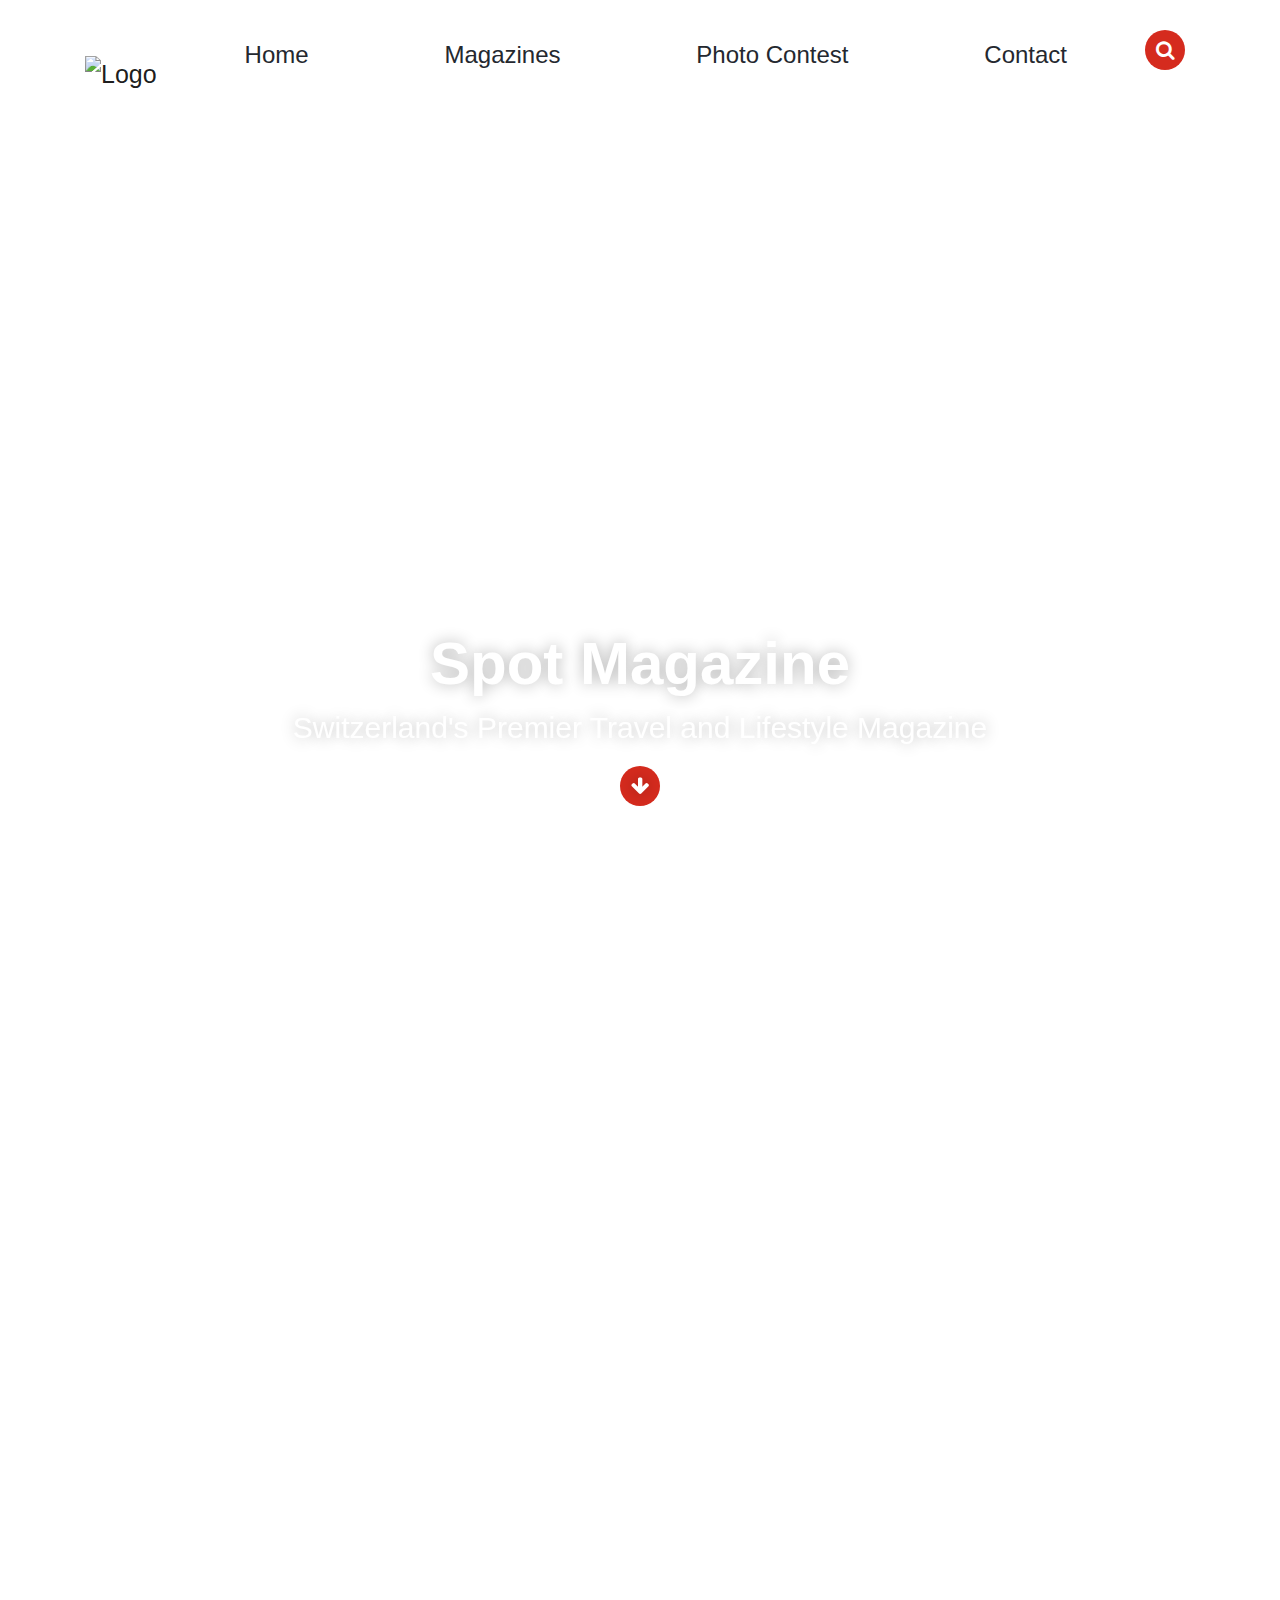
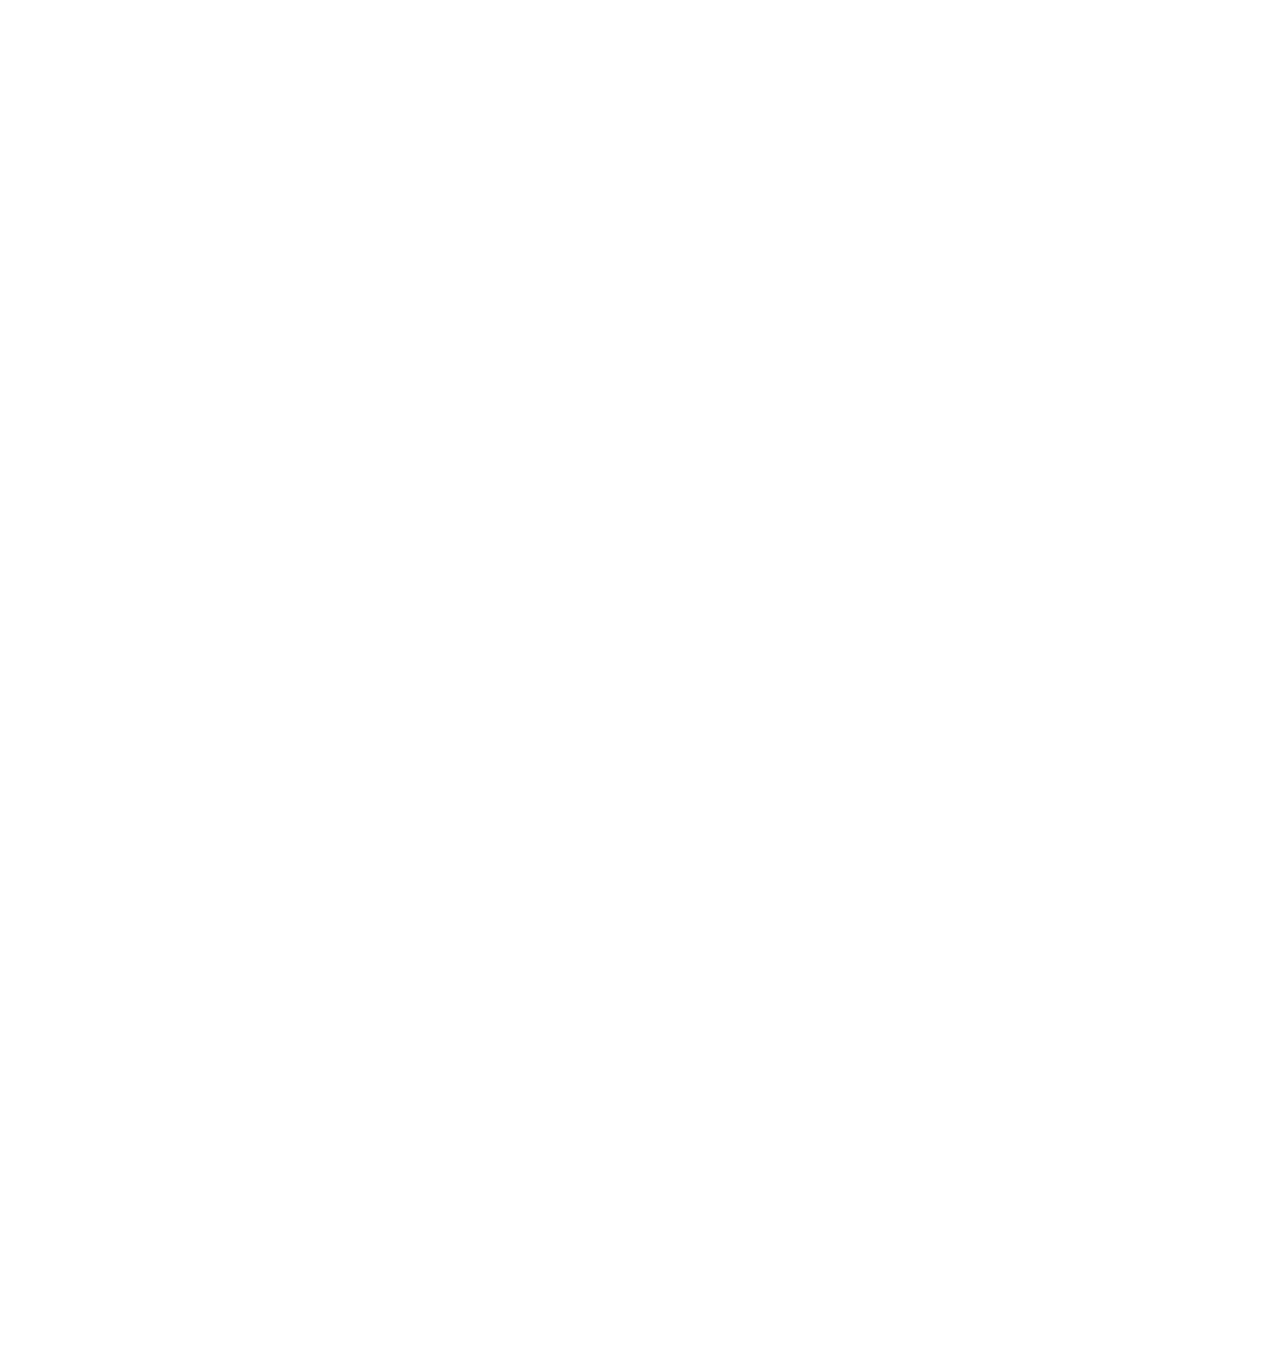
==== commit d5a3d94d: "Spellchecked source" ====
--- a/index.html
+++ b/index.html
@@ -8,8 +8,8 @@
     <!-- Adding Bootstrap 4 styling, Font Awesome fonts -->
     <link rel="stylesheet" href="https://maxcdn.bootstrapcdn.com/bootstrap/4.2.1/css/bootstrap.min.css" type="text/css" />
     <link rel="stylesheet" href="https://maxcdn.bootstrapcdn.com/font-awesome/4.7.0/css/font-awesome.min.css" type="text/css" />
-    <!-- Adding google font 
-         X This is a close approx to a licenced font the client uses, should be replaced in live version -->
+    <!-- Adding Google font 
+         X This is a close approx to a licensed font the client uses, should be replaced in live version -->
     <link href="https://fonts.googleapis.com/css?family=Pacifico" rel="stylesheet">
     <!-- Favicon -->
     <!-- X Add icons for mobile homescreen use -->
@@ -18,19 +18,10 @@
     <link rel="stylesheet" href="assets/css/style.css">
     <title>Spot Magazine</title>
 </head>
-<!-- Grid image to use to test for stretching -->
-<!-- https://s6.postimg.cc/unjz87dz5/grd.png -->
-<!-- X Greater to do list:
-        - Make headers responsive so text isn't huge on smaller screens
-        - Check that the hover effect for the story and magazine links funtionally works ok on mobile
-        - Edit the style of the carousel buttons, maybe a 1/3 red spot on either side?
-        -Add in indicator that there is more further down on the page, red spot down that fades in?
-
- -->
 
 <body>
     <!-- Navbar Header -->
-    <!-- I would love for it to be transparent then fade into white while scrolling on mobile but from what I could see it would require custom javascript -->
+    <!-- I would love for it to be transparent then fade into white while scrolling on mobile but from what I could see it would require custom JavaScript -->
     <header>
         <nav class="navbar fixed-top navbar-expand-lg navbar-light nav-fill shadow-sm py-1">
             <div class='container maxcontainer'>
@@ -46,8 +37,8 @@
                 </div>
                 <!-- Button used as menu under 768px -->
                 <div class='d-flex flex-row order-lg-2'>
-                    <!-- Serach button -->
-                    <!-- Non functional as js would be needed for the animations -->
+                    <!-- Search button -->
+                    <!-- Non functional asJavaScriptwould be needed for the animations -->
                     <div class='pt-lg-2'>
                         <div class="nav-item spoticon spotred fa fa-search"></div>
                     </div>
@@ -79,7 +70,7 @@
                                     Spot Magazine
                                 </h1>
                                 <h4 class='d-none d-md-block'>
-                                    Switzerlands Premier Travel and Lifestyle Magazine
+                                    Switzerland's Premier Travel and Lifestyle Magazine
                                 </h4>
                                 <div class='w-100 d-flex justify-content-center'>
                                     <a href='#trendingstory' class='spoticon spotred bounce fa fa-arrow-down' id='test'></a>
@@ -92,7 +83,7 @@
                             <img class="w-100 heroimg" src="assets/images/jura/Jura_kayak_camp_disc2-82.jpg" alt="Second slide">
                             <div class='carousel-caption  herocaption'>
                                 <h1>
-                                    Spring 2019
+                                    Spring Issue
                                 </h1>
                                 <h4 class='d-none d-md-block'>
                                     Check out the latest issue for great stories this spring season
@@ -133,7 +124,7 @@
     </section>
     <!-- This section is used to link to the trending story -->
     <!-- If you link directly to the section it will overscroll by the width of the navbar, linking to this div means the padding between the superhero image and the story is enough to prevent the overscroll 
-        This can be fixed using the javascript package Animate on Scroll -->
+        This can be fixed using the JavaScript package Animate on Scroll -->
     <section id='trendingstory'>
     </section>
     <!-- Trending Story Section -->
@@ -149,11 +140,11 @@
                         <img src="assets/images/bad_ragaz/badragaz_lr-008.jpg" alt="Placeholder Image" class='circleimage' id='trendingimg'>
                     </div>
                 </div>
-                <div class='col-12 my-auto'>
+                <div class='col-12 my-3'>
                     <h4>
                         This is the story of the week on mobile
                     </h4>
-                    <p>In this design the text is meant to wrap around the edge of the spot. Lorem ipsum dolor sit amet, consectetuer adipiscing elit. Lorem ipsum dolor sit amet, consectetuer adipiscing elit. Lorem ipsum dolor sit amet, consectetuer adipiscing elit.
+                    <p>In this design the text is meant to wrap around the edge of the spot. Lorem ipsum dolor sit amet, consectetuer adipiscing elit. Aenean commodo ligula eget dolor. Aenean massa. Cum sociis natoque penatibus et magnis dis parturient montes, nascetur ridiculus mus.
                     </p>
                 </div>
             </div>
@@ -169,10 +160,10 @@
                         <h2 class='cursive-text text-left'>
                             Story of the Week
                         </h2>
-                        <h4 class='text-left'>
+                        <h4 class='text-left my-3'>
                             This is the story of the week on desktop
                         </h4>
-                        <p>In this design the text is meant to wrap around the edge of the spot. Lorem ipsum dolor sit amet, consectetuer adipiscing elit. Lorem ipsum dolor sit amet, consectetuer adipiscing elit. Lorem ipsum dolor sit amet, consectetuer adipiscing elit.
+                        <p>In this design the text is meant to wrap around the edge of the spot. Lorem ipsum dolor sit amet, consectetuer adipiscing elit. Aenean commodo ligula eget dolor. Aenean massa. Cum sociis natoque penatibus et magnis dis parturient montes, nascetur ridiculus mus.
                             <a href="story.html"><u>Read more...</u></a>
                         </p>
                     </div>
@@ -181,7 +172,7 @@
         </div>
     </section>
     <!-- Shorter Story Section -->
-    <!-- I think this may need javascript to generate links when the button is pressed. Also in the future it would make sense to use javascript and JSON to populate these items. For the moment this is just the layout of what the default 3/6 stories will look like 
+    <!-- I think this may need JavaScript to generate links when the button is pressed. Also in the future it would make sense to use JavaScript and JSON to populate these items. For the moment this is just the layout of what the default 3/6 stories will look like 
         -->
     <section>
         <div class="container maxcontainer">
@@ -192,7 +183,7 @@
                 </div>
             </div>
             <div class="row">
-                <!-- The masonry layout for these cards unfortunatly are ordered verticaly rather than houizontaly, the fix would require javascript so will be saved for the future -->
+                <!-- The masonry layout for these cards unfortunately are ordered vertically rather than horizontally, the fix would require JavaScript so will be saved for the future -->
                 <div class='col-12 card-columns'>
                     <div class='card'>
                         <a href="story.html" class='imlink'>
@@ -205,15 +196,15 @@
                             </div>
                             <div class='card-footer sstory-footer'>
                                 <div class='row'>
-                                    <div class='col-sm-12 col-4 my-1'>
-                                        <div class='text-left text-sm-center'>Read time 3 mins</div>
-                                    </div>
-                                    <div class='col-sm-4 col-4 d-flex justify-content-sm-start justify-content-center '>
+                                    <div class='col-sm-12 col-4 my-1 d-flex align-items-center justify-content-center'>
+                                        <div class='text-left text-sm-center'>Read time 3 mins</div>
+                                    </div>
+                                    <div class='col-sm-4 col-4 d-flex justify-content-sm-start justify-content-center align-items-center'>
                                         <div class='flagview'>
                                             <img src="assets/images/flags/Flag_of_Canton_of_Zürich.svg.png" alt="Zürich" class='img-fluid squareimage'>
                                         </div>
                                     </div>
-                                    <div class='col-sm-8 col-4 d-flex justify-content-end'>
+                                    <div class='col-sm-8 col-4 d-flex justify-content-end align-items-center'>
                                         <div class="spoticon_s spotred fa fa-car"></div>
                                         <div class="spoticon_s spotred fa fa-bed"></div>
                                         <div class="spoticon_s spotred fa fa-map-signs"></div>
@@ -234,15 +225,15 @@
                             </div>
                             <div class='card-footer sstory-footer'>
                                 <div class='row'>
-                                    <div class='col-sm-12 col-4 my-1'>
-                                        <div class='text-left text-sm-center'>Read time 3 mins</div>
-                                    </div>
-                                    <div class='col-sm-4 col-4 d-flex justify-content-sm-start justify-content-center '>
+                                    <div class='col-sm-12 col-4 my-1 d-flex align-items-center justify-content-center'>
+                                        <div class='text-left text-sm-center'>Read time 3 mins</div>
+                                    </div>
+                                    <div class='col-sm-4 col-4 d-flex justify-content-sm-start justify-content-center align-items-center '>
                                         <div class='flagview'>
                                             <img src="assets/images/flags/Flag_of_Canton_of_Bern.svg.png" alt="Bern" class='img-fluid squareimage'>
                                         </div>
                                     </div>
-                                    <div class='col-sm-8 col-4 d-flex justify-content-end'>
+                                    <div class='col-sm-8 col-4 d-flex justify-content-end align-items-center'>
                                         <div class="spoticon_s spotred fa fa-car"></div>
                                         <div class="spoticon_s spotred fa fa-cutlery"></div>
                                         <div class="spoticon_s spotred fa fa-snowflake-o"></div>
@@ -263,15 +254,15 @@
                             </div>
                             <div class='card-footer sstory-footer'>
                                 <div class='row'>
-                                    <div class='col-sm-12 col-4 my-1'>
-                                        <div class='text-left text-sm-center'>Read time 3 mins</div>
-                                    </div>
-                                    <div class='col-sm-4 col-4 d-flex justify-content-sm-start justify-content-center '>
+                                    <div class='col-sm-12 col-4 my-1 d-flex align-items-center justify-content-center'>
+                                        <div class='text-left text-sm-center'>Read time 3 mins</div>
+                                    </div>
+                                    <div class='col-sm-4 col-4 d-flex justify-content-sm-start justify-content-center align-items-center '>
                                         <div class='flagview'>
                                             <img src="assets/images/flags/Flag_of_Canton_of_Uri.svg.png" alt="Uri" class='img-fluid squareimage'>
                                         </div>
                                     </div>
-                                    <div class='col-sm-8 col-4 d-flex justify-content-end'>
+                                    <div class='col-sm-8 col-4 d-flex justify-content-end align-items-center'>
                                         <div class="spoticon_s spotred fa fa-bicycle"></div>
                                         <div class="spoticon_s spotred fa fa-heart"></div>
                                         <div class="spoticon_s spotred fa fa-map-signs"></div>
@@ -292,15 +283,15 @@
                             </div>
                             <div class='card-footer sstory-footer'>
                                 <div class='row'>
-                                    <div class='col-sm-12 col-4 my-1'>
-                                        <div class='text-left text-sm-center'>Read time 3 mins</div>
-                                    </div>
-                                    <div class='col-sm-4 col-4 d-flex justify-content-sm-start justify-content-center '>
+                                    <div class='col-sm-12 col-4 my-1 d-flex align-items-center justify-content-center'>
+                                        <div class='text-left text-sm-center'>Read time 3 mins</div>
+                                    </div>
+                                    <div class='col-sm-4 col-4 d-flex justify-content-sm-start justify-content-center align-items-center '>
                                         <div class='flagview'>
                                             <img src="assets/images/flags/Flag_of_Canton_of_Lucerne.svg.png" alt="Lucerne" class='img-fluid squareimage'>
                                         </div>
                                     </div>
-                                    <div class='col-sm-8 col-4 d-flex justify-content-end'>
+                                    <div class='col-sm-8 col-4 d-flex justify-content-end align-items-center'>
                                         <div class="spoticon_s spotred fa fa-bicycle"></div>
                                         <div class="spoticon_s spotred fa fa-cutlery"></div>
                                         <div class="spoticon_s spotred fa fa-map-signs"></div>
@@ -321,15 +312,15 @@
                             </div>
                             <div class='card-footer sstory-footer'>
                                 <div class='row'>
-                                    <div class='col-sm-12 col-4 my-1'>
-                                        <div class='text-left text-sm-center'>Read time 3 mins</div>
-                                    </div>
-                                    <div class='col-sm-4 col-4 d-flex justify-content-sm-start justify-content-center '>
+                                    <div class='col-sm-12 col-4 my-1 d-flex align-items-center justify-content-center'>
+                                        <div class='text-left text-sm-center'>Read time 3 mins</div>
+                                    </div>
+                                    <div class='col-sm-4 col-4 d-flex justify-content-sm-start justify-content-center align-items-center '>
                                         <div class='flagview'>
                                             <img src="assets/images/flags/Flag_of_Canton_of_Valais.svg.png" alt="Valais" class='img-fluid squareimage'>
                                         </div>
                                     </div>
-                                    <div class='col-sm-8 col-4 d-flex justify-content-end'>
+                                    <div class='col-sm-8 col-4 d-flex justify-content-end align-items-center'>
                                         <div class="spoticon_s spotred fa fa-car"></div>
                                         <div class="spoticon_s spotred fa fa-bed"></div>
                                         <div class="spoticon_s spotred fa fa-cutlery"></div>
@@ -350,15 +341,15 @@
                             </div>
                             <div class='card-footer sstory-footer'>
                                 <div class='row'>
-                                    <div class='col-sm-12 col-4 my-1'>
-                                        <div class='text-left text-sm-center'>Read time 3 mins</div>
-                                    </div>
-                                    <div class='col-sm-4 col-4 d-flex justify-content-sm-start justify-content-center '>
+                                    <div class='col-sm-12 col-4 my-1 d-flex align-items-center justify-content-center'>
+                                        <div class='text-left text-sm-center'>Read time 3 mins</div>
+                                    </div>
+                                    <div class='col-sm-4 col-4 d-flex justify-content-sm-start justify-content-center align-items-center '>
                                         <div class='flagview'>
                                             <img src="assets/images/flags/Flag_of_Canton_of_Schaffhausen.svg.png" alt="Schaffhausen" class='img-fluid squareimage'>
                                         </div>
                                     </div>
-                                    <div class='col-sm-8 col-4 d-flex justify-content-end'>
+                                    <div class='col-sm-8 col-4 d-flex justify-content-end align-items-center'>
                                         <div class="spoticon_s spotred fa fa-ship"></div>
                                         <div class="spoticon_s spotred fa fa-binoculars"></div>
                                         <div class="spoticon_s spotred fa fa-map-signs"></div>
@@ -371,14 +362,13 @@
                 </div>
             </div>
             <div class="row ">
-                <!-- X Add styling to button, circular button? -->
                 <div class="col-12 text-center my-4">
-                    <button type="button" class="btn btn-spot">Continue</button>
+                    <button type="button" class="btn btn-spot">More</button>
                 </div>
             </div>
         </div>
     </section>
-    <!-- Instegram Placeholder -->
+    <!-- Instagram Placeholder -->
     <section>
         <div class='container'>
             <div class='row'>
@@ -396,7 +386,6 @@
         </div>
     </section>
     <!-- Footer -->
-    <!-- X Fix the text not going edge to edge -->
     <footer class='footer d-flex align-items-center'>
         <div class='container'>
             <div class='row'>
@@ -414,35 +403,16 @@
                 </div>
                 <div class='col-lg-4 my-1 order-lg-3 footerright'>
                     Spot Media GmbH </br>
-                    C2018 </br>
+                    &copy; 2018 </br>
                     All rights reserved </br>
                 </div>
             </div>
         </div>
     </footer>
 </body>
-<!-- Bootstrap javascript -->
+<!-- Bootstrap JavaScript -->
 <script src="https://code.jquery.com/jquery-3.3.1.slim.min.js" integrity="sha384-q8i/X+965DzO0rT7abK41JStQIAqVgRVzpbzo5smXKp4YfRvH+8abtTE1Pi6jizo" crossorigin="anonymous"></script>
 <script src="https://cdnjs.cloudflare.com/ajax/libs/popper.js/1.14.7/umd/popper.min.js" integrity="sha384-UO2eT0CpHqdSJQ6hJty5KVphtPhzWj9WO1clHTMGa3JDZwrnQq4sF86dIHNDz0W1" crossorigin="anonymous"></script>
 <script src="https://stackpath.bootstrapcdn.com/bootstrap/4.3.1/js/bootstrap.min.js" integrity="sha384-JjSmVgyd0p3pXB1rRibZUAYoIIy6OrQ6VrjIEaFf/nJGzIxFDsf4x0xIM+B07jRM" crossorigin="anonymous"></script>
 
-</html>
-<!-- <div class="container-fluid">
-    <div class="row">
-        <div class="col-sm-6">
-            <div class="card">
-                <div class="card-body">
-                    <h4 class="card-title">Sun Gone</h4>
-                    <p class="'card-text'">Here are the top resources for all things related to the Sun.</p>
-                    <a href="#" class="card-link">Sun Gone</a>
-                    <a href="#" class="card-link">Still Gone</a>
-                </div>
-            </div>
-        </div>
-        <div class="col-sm-6">
-            <div class="card">
-                <div class="card-body">
-                    <h4 class="card-title">Sun Up</h4>
-                    <p class="'card-text'">Looks like the Sun has returned. Here's why.</p>
-                    <a href="#" class="btn btn-primary">Download Report</a>
-                </div> -->+</html>--- a/assets/css/style.css
+++ b/assets/css/style.css
@@ -12,32 +12,44 @@
 /*-------------------- General styles --------------------*/
 
 /*
-A - Fixes white bar appearing on the right side of the screen
+A - It did fix a white bar appearing on the right side of the screen
 https://stackoverflow.com/questions/4617872/white-space-showing-up-on-right-side-of-page-when-background-image-should-extend
-
-B- Helvetica neue is the font the client wants to use but it's not native to windows or linux
+Since been removed as it was causing a scrolling issue on iOS
+This was a very early issue on the site that does not appear to be an issue now, if it reappears then this may need to be reconsidered 
+
+B - Helvetica neue is the font the client wants to use but it's not native to windows or Linux
 This helped ensure that should it not be there the next font would be something similar
 https://stackoverflow.com/questions/8118741/css-font-helvetica-neue
 
-C- Makes the scroll behavior smooth for the homepage bouncing link
-    X This is only suported on chrome and firefox
+C - Makes the scroll behavior smooth for the homepage bouncing link
+    X This is only supported on chrome and Firefox
+        Cross browser support requires JavaScript
         There is a way to do it without using this but I cannot figure it out:;
         https://stackoverflow.com/questions/17631417/css-pure-css-scroll-animation
+
+D - iOS Scroll fixed!
+https://www.igorkromin.net/index.php/2016/05/20/mobile-safari-scrolling-problem-with-an-input-field-inside-a-fixed-div/
+
 */
 
 html,
 body {
     /*A*/
-    width: 100%;
+    /*width: 100%;
     height: 100%;
     margin: 0px;
-    padding: 0px;
-    overflow-x: hidden;
+    padding: 0px;*/
+    /*overflow-x: hidden;*/
+    /*Setting the default font size to use em sizes for the rest*/
     font-size: 20px;
     /*B*/
-    font-family: "Helvetica Neue", Helvetica, Arial, "Lucida Grande", sans-serif;
+    font-family: 'Helvetica Neue', Helvetica, Arial, 'Lucida Grande', sans-serif;
     /*C*/
     scroll-behavior: smooth;
+    /*D*/
+    -webkit-overflow-scrolling: touch !important;
+    overflow: auto !important;
+    height: 100% !important;
 }
 
 /*
@@ -64,7 +76,8 @@
 }
 
 /*Center Align Headers
-    X May have been a mistake, should check if there are more exceptions than the rule*/
+    X May have been a mistake, should check if there are more exceptions than the rule
+    A rough calculation indicates that it may be about half of the time this need to be overruled*/
 h1,
 h2,
 h3,
@@ -158,7 +171,7 @@
 } 
 */
 
-/*This is close to a licenced font the client uses, should be replaced in the real version*/
+/*This font is close to a licensed font the client uses, should be replaced in the real version*/
 .cursive-text {
     font-family: 'Pacifico', cursive;
 }
@@ -172,7 +185,11 @@
     color: inherit;
 }
 
-.link-hover:hover {
+/*https://stackoverflow.com/questions/22559756/changing-hover-to-touch-click-for-mobile-devices
+hover active is needed for the interaction to work correctly on mobile*/
+
+.link-hover:hover,
+.link-hover:active {
     text-decoration: underline;
 }
 
@@ -221,11 +238,13 @@
     font-size: 1.3em;
 }
 
-.card:hover .imlink {
+.card:hover .imlink,
+.card:active .imlink {
     opacity: 0.3;
 }
 
-.card:hover .linkspot {
+.card:hover .linkspot,
+.card:active .linkspot {
     opacity: 1;
 }
 
@@ -246,9 +265,9 @@
 }
 
 .spoticon_s {
-    height: 30px;
-    min-width: 30px;
-    max-width: 30px;
+    height: 32px;
+    min-width: 32px;
+    max-width: 32px;
     margin: 5px;
 }
 
@@ -314,7 +333,7 @@
 https://bootstrapformbuilder.com/
 */
 .form-group {
-    margin-bottom: 0.5rem;
+    margin-bottom: 1rem;
 }
 
 /*Creates a little box around any Font Awesome icons to help align and center them*/
@@ -336,6 +355,10 @@
     height: 50px;
 }
 
+.navpaddingquater {
+    height: 25px;
+}
+
 /*Bootstrap style*/
 .navbar {
     background-color: rgba(255, 255, 255, 1);
@@ -381,7 +404,7 @@
 
 /*----- Hero and Superhero Image Styles -----*/
 
-/*Possibly Depricated*/
+/*Possibly Deprecated*/
 /*.heroimg {
     position: relative;
     left: 0;
@@ -390,7 +413,7 @@
     z-index: -1;
 }*/
 
-/*Merged herotxt with herocaption as they don't seem to be called speratly, leaving this here just in case*/
+/*Merged herotxt with herocaption as they don't seem to be called separately, leaving this here just in case*/
 /*.herotxt {
     color: #FFFFFF;
     text-shadow: 0px 0px 15px rgba(0, 0, 0, 0.3);
@@ -425,7 +448,7 @@
 
 }
 
-/*Possibly Depricated*/
+/*Possibly Deprecated*/
 /*.superherocaption {
     padding-bottom: 5%;
 }*/
@@ -548,7 +571,7 @@
     margin-left: -100px;
 }
 
-/*Depricated*/
+/*Deprecated*/
 /*.frameview {
     width: auto;
     height: 300px;
@@ -625,8 +648,8 @@
 /*Creates a small aperture for the flag icons in the cards
 uses the squareimage class from the Contest Page Styles section for the nested image*/
 .flagview {
-    height: 30px !important;
-    width: 30px !important;
+    height: 32px !important;
+    width: 32px !important;
     border: 1px solid #dee2e6;
     margin: 5px;
 }
@@ -639,7 +662,7 @@
     font-size: 0.75em;
 }
 
-/*Depricated*/
+/*Deprecated*/
 /*.pad {
     padding-left: 10px;
 }*/
@@ -697,6 +720,11 @@
     height: 525px;
 }
 
+#prizeprev,
+#prizenext {
+    opacity: 1;
+}
+
 #sponsorcard {
     max-height: 150px;
 }
@@ -763,7 +791,7 @@
         border-spacing: 10px 20px;
     }
 
-    /*Used for verticle line only on desktop*/
+    /*Used for vertical line only on desktop*/
     .vline {
         border-right: 2px solid;
         border-color: #24282F;
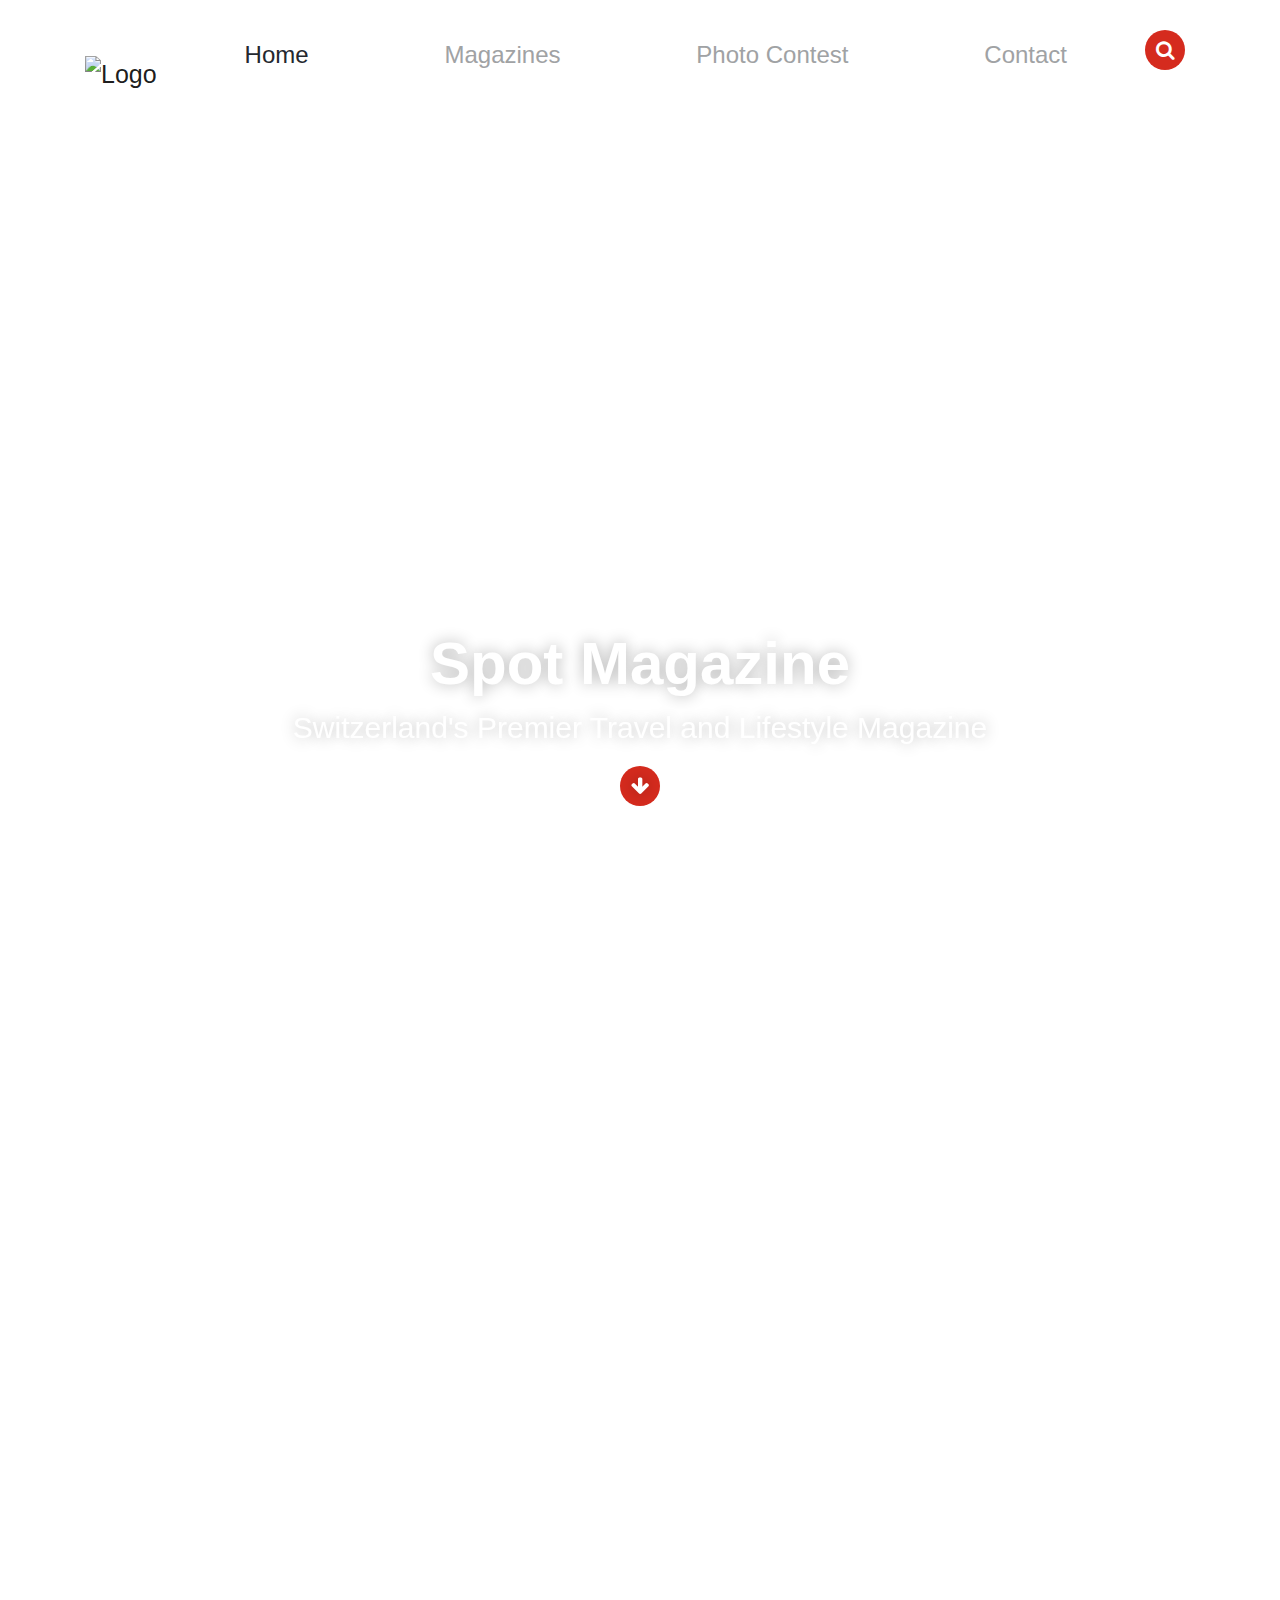
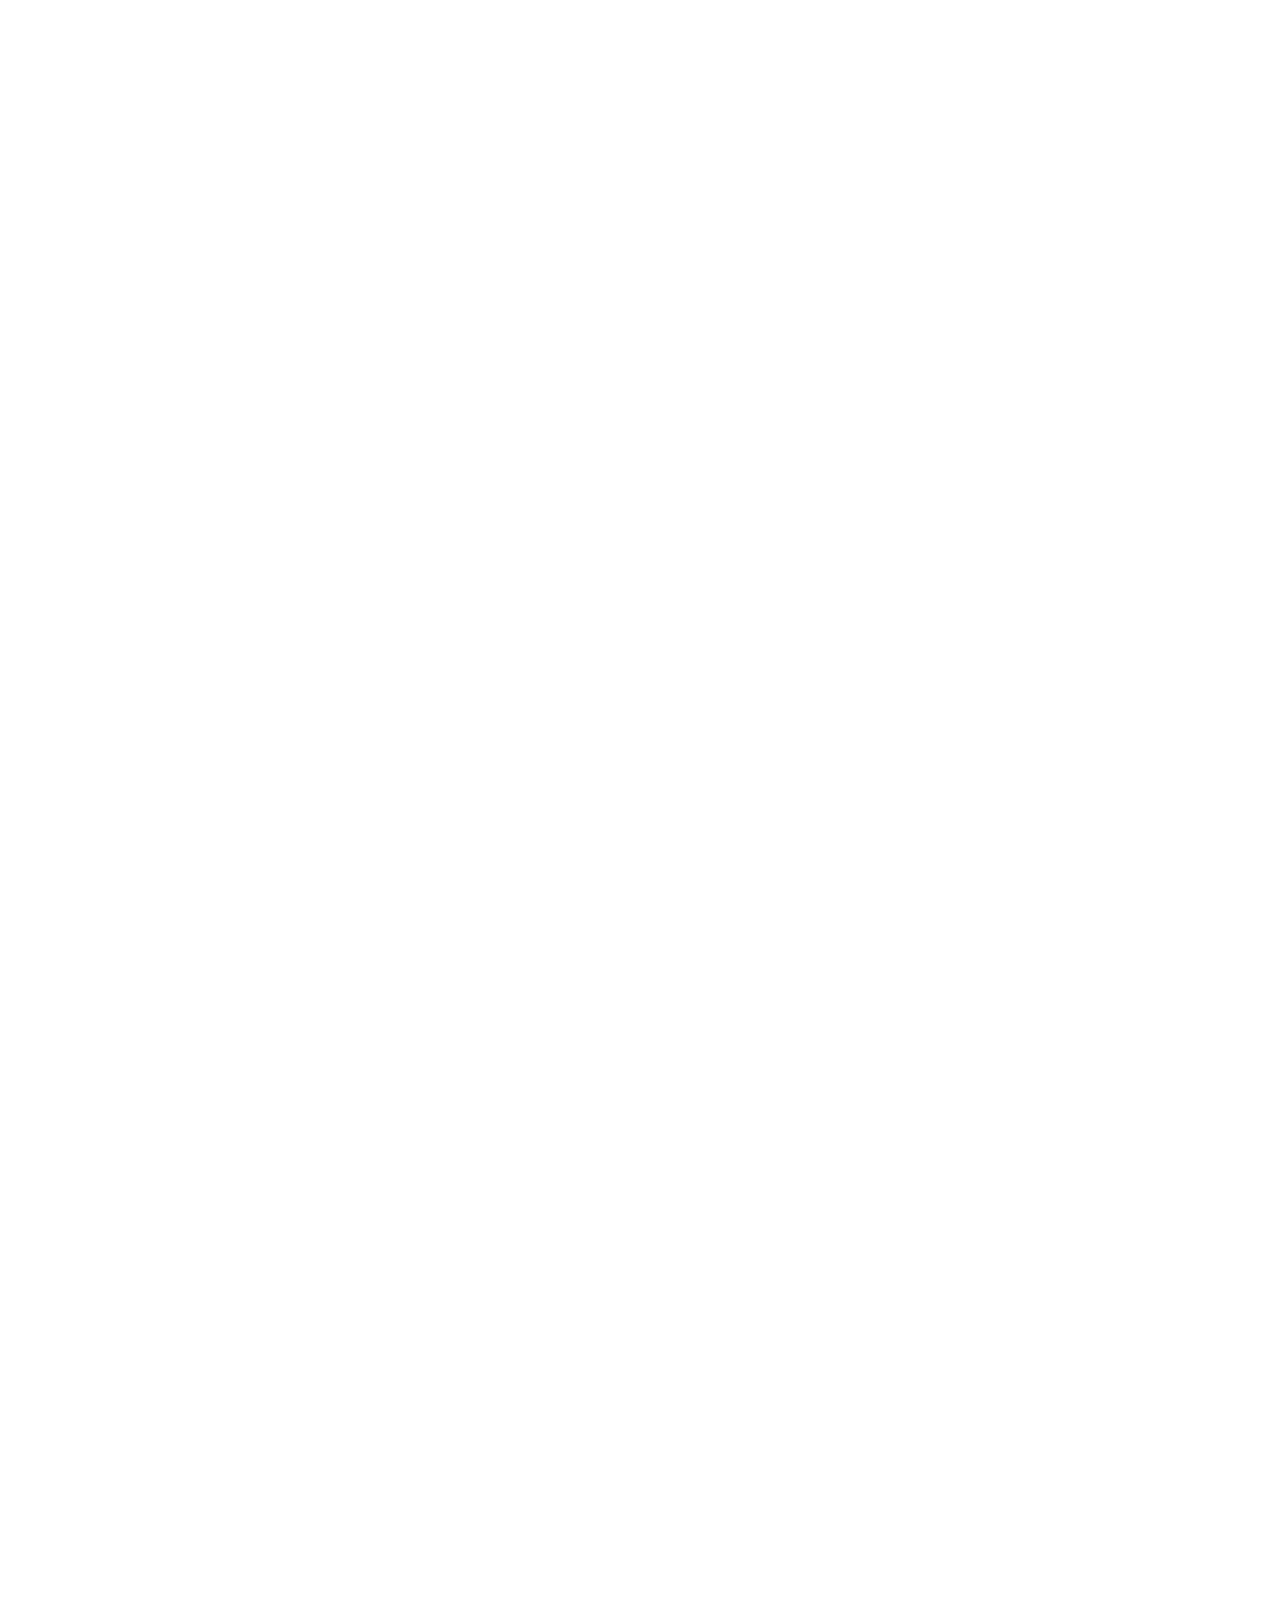
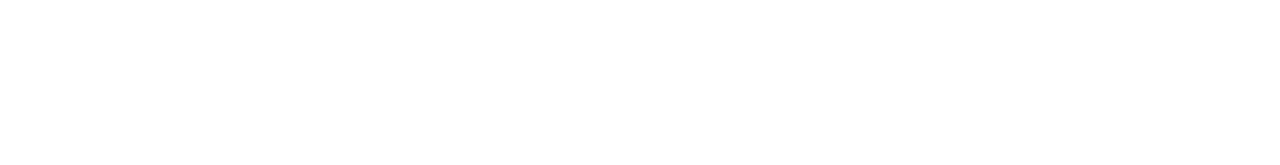
==== commit 455b6d22: "Lint code, improve UX and implement feedback" ====
--- a/index.html
+++ b/index.html
@@ -1,418 +1,425 @@
 <!DOCTYPE html>
 <html lang="en">
+    <!--
+    NOTE: The majority of comments here will be removed when the site goes live for the client.
+    They are:
+        - notes to myself in the future (denoted by an X )
+        - to explain my thinking and process to any examiners for the sake of the Code Institute project.
+    -->
 
-<head>
-    <meta charset="UTF-8">
-    <meta name="viewport" content="width=device-width, initial-scale=1.0">
-    <meta http-equiv="X-UA-Compatible" content="ie=edge">
-    <!-- Adding Bootstrap 4 styling, Font Awesome fonts -->
-    <link rel="stylesheet" href="https://maxcdn.bootstrapcdn.com/bootstrap/4.2.1/css/bootstrap.min.css" type="text/css" />
-    <link rel="stylesheet" href="https://maxcdn.bootstrapcdn.com/font-awesome/4.7.0/css/font-awesome.min.css" type="text/css" />
-    <!-- Adding Google font 
+    <head>
+        <meta charset="UTF-8" />
+        <meta name="viewport" content="width=device-width, initial-scale=1.0" />
+        <meta http-equiv="X-UA-Compatible" content="ie=edge" />
+        <!-- Adding Bootstrap 4 styling, Font Awesome fonts -->
+        <link rel="stylesheet" href="https://maxcdn.bootstrapcdn.com/bootstrap/4.2.1/css/bootstrap.min.css" type="text/css" />
+        <link rel="stylesheet" href="https://maxcdn.bootstrapcdn.com/font-awesome/4.7.0/css/font-awesome.min.css" type="text/css" />
+        <!-- Adding Google font
          X This is a close approx to a licensed font the client uses, should be replaced in live version -->
-    <link href="https://fonts.googleapis.com/css?family=Pacifico" rel="stylesheet">
-    <!-- Favicon -->
-    <!-- X Add icons for mobile homescreen use -->
-    <link rel="shortcut icon" type="image/png" href="assets/logo/Spot_Magazine.png" />
-    <!-- My styles -->
-    <link rel="stylesheet" href="assets/css/style.css">
-    <title>Spot Magazine</title>
-</head>
+        <link href="https://fonts.googleapis.com/css?family=Pacifico" rel="stylesheet" />
+        <!-- Favicon -->
+        <!-- X Add icons for mobile homescreen use -->
+        <link rel="shortcut icon" type="image/png" href="assets/logo/spot_magazine.png" />
+        <!-- My styles -->
+        <link rel="stylesheet" href="assets/css/style.css" />
+        <title>Spot Magazine</title>
+    </head>
 
-<body>
-    <!-- Navbar Header -->
-    <!-- I would love for it to be transparent then fade into white while scrolling on mobile but from what I could see it would require custom JavaScript -->
-    <header>
-        <nav class="navbar fixed-top navbar-expand-lg navbar-light nav-fill shadow-sm py-1">
-            <div class='container maxcontainer'>
-                <div class='mr-auto'>
-                    <!-- Large Logo size -->
-                    <a class="navbar-brand d-none d-lg-block " href="index.html">
-                        <img src="assets/logo/Spot_Magazine.png" alt="Logo" class='logosize'>
-                    </a>
-                    <!-- Small Logo size -->
-                    <a class="navbar-brand d-lg-none p-0" href="index.html">
-                        <img src="assets/logo/Spot_Magazine.png" alt="Logo" class='logosize'>
-                    </a>
-                </div>
-                <!-- Button used as menu under 768px -->
-                <div class='d-flex flex-row order-lg-2'>
-                    <!-- Search button -->
-                    <!-- Non functional asJavaScriptwould be needed for the animations -->
-                    <div class='pt-lg-2'>
-                        <div class="nav-item spoticon spotred fa fa-search"></div>
-                    </div>
-                    <button class="navbar-toggler" type="button" data-toggle="collapse" data-target="#topNavbar">
-                        <span class="navbar-toggler-icon"></span>
-                    </button>
-                </div>
-                <div class="collapse navbar-collapse order-lg-1" id='topNavbar'>
-                    <!-- Header links -->
-                    <a class='nav-item nav-link pt-lg-4' href="index.html">Home</a>
-                    <a class='nav-item nav-link pt-lg-4' href="gallery.html">Magazines</a>
-                    <a class='nav-item nav-link pt-lg-4' href="contest.html">Photo Contest</a>
-                    <a class='nav-item nav-link pt-lg-4' href="contact.html">Contact</a>
-                </div>
-            </div>
-        </nav>
-    </header>
-    <!-- Superhero Image Section -->
-    <!-- This superhero image uses a carousel to cycle through images -->
-    <section>
-        <div class=''>
-            <div id="Superhero" class="carousel slide" data-ride="carousel">
-                <div class="carousel-inner">
-                    <div class="carousel-item active superheroview align-items-center">
-                        <a href="story.html">
-                            <img class="w-100 heroimg" src="assets/images/aletsch/Aletsch_lr-5.jpg" alt="First slide">
-                            <div class='carousel-caption  herocaption'>
+    <body>
+        <!-- Navbar Header -->
+        <!-- X I would love for it to be transparent then fade into white after scrolling down but from what I could see it would require custom JavaScript -->
+        <header>
+            <nav class="navbar fixed-top navbar-expand-lg navbar-light nav-fill shadow-sm py-1">
+                <div class="container maxcontainer">
+                    <div class="mr-auto">
+                        <!-- Large Logo size -->
+                        <a class="navbar-brand d-none d-lg-block " href="index.html">
+                            <img src="assets/logo/spot_magazine.png" alt="Logo" class="logosize" />
+                        </a>
+                        <!-- Small Logo size -->
+                        <a class="navbar-brand d-lg-none p-0" href="index.html">
+                            <img src="assets/logo/spot_magazine.png" alt="Logo" class="logosize" />
+                        </a>
+                    </div>
+                    <!-- Button used as menu under 768px -->
+                    <div class="d-flex flex-row order-lg-2">
+                        <!-- Search button -->
+                        <!-- X Non functional as JavaScript would be needed for the animations -->
+                        <div class="pt-lg-2">
+                            <div class="nav-item spoticon spotred fa fa-search"></div>
+                        </div>
+                        <button class="navbar-toggler" type="button" data-toggle="collapse" data-target="#topNavbar">
+                            <span class="navbar-toggler-icon"></span>
+                        </button>
+                    </div>
+                    <div class="collapse navbar-collapse order-lg-1" id="topNavbar">
+                        <!-- Header links -->
+                        <a class="nav-item nav-link pt-lg-4 active" href="index.html">Home</a>
+                        <a class="nav-item nav-link pt-lg-4" href="gallery.html">Magazines</a>
+                        <a class="nav-item nav-link pt-lg-4" href="contest.html">Photo Contest</a>
+                        <a class="nav-item nav-link pt-lg-4" href="contact.html">Contact</a>
+                    </div>
+                </div>
+            </nav>
+        </header>
+        <!-- Superhero Image Section -->
+        <!-- This superhero image uses a carousel to cycle through images -->
+        <section>
+            <div class="">
+                <div id="Superhero" class="carousel slide" data-ride="carousel">
+                    <div class="carousel-inner">
+                        <div class="carousel-item active superheroview align-items-center">
+                            <a href="story.html">
+                                <img class="w-100 heroimg" src="assets/images/aletsch/aletsch_lr-5.jpg" alt="First slide" />
+                            </a>
+                            <div class="carousel-caption  herocaption">
                                 <h1>
                                     Spot Magazine
                                 </h1>
-                                <h4 class='d-none d-md-block'>
+                                <h4 class="d-none d-md-block">
                                     Switzerland's Premier Travel and Lifestyle Magazine
                                 </h4>
-                                <div class='w-100 d-flex justify-content-center'>
-                                    <a href='#trendingstory' class='spoticon spotred bounce fa fa-arrow-down' id='test'></a>
+                                <div class="w-100 d-flex justify-content-center">
+                                    <a href="#trendingstory" class="spoticon spotred bounce fa fa-arrow-down"></a>
                                 </div>
                             </div>
-                        </a>
-                    </div>
-                    <div class="carousel-item superheroview">
-                        <a href="gallery.html">
-                            <img class="w-100 heroimg" src="assets/images/jura/Jura_kayak_camp_disc2-82.jpg" alt="Second slide">
-                            <div class='carousel-caption  herocaption'>
+                        </div>
+                        <div class="carousel-item superheroview">
+                            <a href="gallery.html">
+                                <img class="w-100 heroimg" src="assets/images/jura/jura_kayak_camp_disc2-82.jpg" alt="Second slide" />
+                            </a>
+                            <div class="carousel-caption  herocaption">
                                 <h1>
                                     Spring Issue
                                 </h1>
-                                <h4 class='d-none d-md-block'>
+                                <h4 class="d-none d-md-block">
                                     Check out the latest issue for great stories this spring season
                                 </h4>
-                                <div class='w-100 d-flex justify-content-center'>
-                                    <a href='#trendingstory' class='spoticon spotred bounce fa fa-arrow-down'></a>
+                                <div class="w-100 d-flex justify-content-center">
+                                    <a href="#trendingstory" class="spoticon spotred bounce fa fa-arrow-down"></a>
                                 </div>
                             </div>
-                        </a>
-                    </div>
-                    <div class="carousel-item superheroview">
-                        <a href="contest.html">
-                            <img class="w-100 heroimg" src="assets/images/fribourg/fribourg_lr-31.jpg" alt="Third slide">
-                            <div class='carousel-caption  herocaption'>
+                        </div>
+                        <div class="carousel-item superheroview">
+                            <a href="contest.html">
+                                <img class="w-100 heroimg" src="assets/images/fribourg/fribourg_lr-31.jpg" alt="Third slide" />
+                            </a>
+                            <div class="carousel-caption  herocaption">
                                 <h1>
                                     Photo Competition
                                 </h1>
-                                <h4 class='d-none d-md-block'>
+                                <h4 class="d-none d-md-block">
                                     Enter our photo competition for a chance to be featured in the Magazine
                                 </h4>
-                                <div class='w-100 d-flex justify-content-center'>
-                                    <a href='#trendingstory' class='spoticon spotred bounce fa fa-arrow-down'></a>
+                                <div class="w-100 d-flex justify-content-center">
+                                    <a href="#trendingstory" class="spoticon spotred bounce fa fa-arrow-down"></a>
                                 </div>
                             </div>
-                        </a>
-                    </div>
-                </div>
-                <a class="carousel-control-prev" href="#Superhero" role="button" data-slide="prev">
-                    <span class="carousel-control-prev-icon"></span>
-                    <span class="sr-only">Previous</span>
-                </a>
-                <a class="carousel-control-next" href="#Superhero" role="button" data-slide="next">
-                    <span class="carousel-control-next-icon"></span>
-                    <span class="sr-only">Next</span>
-                </a>
-            </div>
-        </div>
-    </section>
-    <!-- This section is used to link to the trending story -->
-    <!-- If you link directly to the section it will overscroll by the width of the navbar, linking to this div means the padding between the superhero image and the story is enough to prevent the overscroll 
-        This can be fixed using the JavaScript package Animate on Scroll -->
-    <section id='trendingstory'>
-    </section>
-    <!-- Trending Story Section -->
-    <section class='my-5'>
-        <!-- Mobile screen -->
-        <div class='container d-md-none'>
-            <div class='row'>
-                <div class='col-12'>
-                    <h2 class='cursive-text my-4'>
-                        Story of the Week
-                    </h2>
-                    <div class='circleview mx-auto'>
-                        <img src="assets/images/bad_ragaz/badragaz_lr-008.jpg" alt="Placeholder Image" class='circleimage' id='trendingimg'>
-                    </div>
-                </div>
-                <div class='col-12 my-3'>
-                    <h4>
-                        This is the story of the week on mobile
-                    </h4>
-                    <p>In this design the text is meant to wrap around the edge of the spot. Lorem ipsum dolor sit amet, consectetuer adipiscing elit. Aenean commodo ligula eget dolor. Aenean massa. Cum sociis natoque penatibus et magnis dis parturient montes, nascetur ridiculus mus.
-                    </p>
-                </div>
-            </div>
-        </div>
-        <!-- Larger Screen -->
-        <div class='container maxcontainer d-none d-md-block'>
-            <div class='row align-items-center'>
-                <div class='col-12'>
-                    <div class='circleview m-3'>
-                        <img src="assets/images/bad_ragaz/badragaz_lr-008.jpg" alt="Placeholder Image" class='circleimage' id='trendingimg'>
-                    </div>
-                    <div class='my-lg-5 my-md-3'>
-                        <h2 class='cursive-text text-left'>
+                        </div>
+                    </div>
+                    <a class="carousel-control-prev" href="#Superhero" role="button" data-slide="prev">
+                        <span class="carousel-control-prev-icon"></span>
+                        <span class="sr-only">Previous</span>
+                    </a>
+                    <a class="carousel-control-next" href="#Superhero" role="button" data-slide="next">
+                        <span class="carousel-control-next-icon"></span>
+                        <span class="sr-only">Next</span>
+                    </a>
+                </div>
+            </div>
+        </section>
+        <!-- This section is used to link to the trending story -->
+        <!-- If you link directly to the section it will overscroll by the width of the navbar, linking to this div means the padding between the superhero image and the story is enough to prevent the overscroll
+        X This can be fixed using a JavaScript package such as 'Animate on Scroll' -->
+        <section id="trendingstory"></section>
+        <!-- Trending Story Section -->
+        <!-- I am aware that it isn't the best practice to hide a section at different screen sizes to have multiple designs as it leads to duplicate code and text. Unfortunately in order to have text wrap around the circular image I couldn't have the text and the image in bootstrap columns so it made implementing a responsive design very difficult.In the end this was the best way I could come up with having the text wrap on desktop then have the design responsive on smaller screens. In the future if I had to do something like this I would import the text that displays on the site from a database so it doesn't need to be changed twice every time.
+      -->
+        <section class="my-5">
+            <!-- Mobile screen -->
+            <div class="container d-md-none">
+                <div class="row">
+                    <div class="col-12">
+                        <h2 class="cursivetxt my-4">
                             Story of the Week
                         </h2>
-                        <h4 class='text-left my-3'>
-                            This is the story of the week on desktop
+                        <div class="circleview mx-auto">
+                            <img src="assets/images/bad_ragaz/badragaz_lr-008.jpg" id="trendingimgs" alt="Story of the Week" class="circleimage" />
+                        </div>
+                    </div>
+                    <div class="col-12 my-3">
+                        <h4>
+                            This is the story of the week on mobile
                         </h4>
-                        <p>In this design the text is meant to wrap around the edge of the spot. Lorem ipsum dolor sit amet, consectetuer adipiscing elit. Aenean commodo ligula eget dolor. Aenean massa. Cum sociis natoque penatibus et magnis dis parturient montes, nascetur ridiculus mus.
-                            <a href="story.html"><u>Read more...</u></a>
-                        </p>
-                    </div>
-                </div>
-            </div>
-        </div>
-    </section>
-    <!-- Shorter Story Section -->
-    <!-- I think this may need JavaScript to generate links when the button is pressed. Also in the future it would make sense to use JavaScript and JSON to populate these items. For the moment this is just the layout of what the default 3/6 stories will look like 
+                        <p>In this design the text is below the spot. Lorem ipsum dolor sit amet, consectetuer adipiscing elit. Aenean commodo ligula eget dolor. Aenean massa. Cum sociis natoque penatibus et magnis dis parturient montes, nascetur ridiculus mus.</p>
+                    </div>
+                </div>
+            </div>
+            <!-- Larger Screen -->
+            <div class="container maxcontainer d-none d-md-block">
+                <div class="row align-items-center">
+                    <div class="col-12">
+                        <div class="circleview m-3">
+                            <img src="assets/images/bad_ragaz/badragaz_lr-008.jpg" id="trendingimgl" alt="Story of the Week" class="circleimage" />
+                        </div>
+                        <div class="my-md-3 my-lg-5">
+                            <h2 class="cursivetxt text-left">
+                                Story of the Week
+                            </h2>
+                            <h4 class="text-left my-3">
+                                This is the story of the week on desktop
+                            </h4>
+                            <p>
+                                In this design the text is meant to wrap around the edge of the spot. Lorem ipsum dolor sit amet, consectetuer adipiscing elit. Aenean commodo ligula eget dolor. Aenean massa. Cum sociis natoque penatibus et magnis dis parturient montes, nascetur ridiculus mus.
+                                <a href="story.html"><u>Read more...</u></a>
+                            </p>
+                        </div>
+                    </div>
+                </div>
+            </div>
+        </section>
+        <!-- Shorter Story Section -->
+        <!-- I this will need JavaScript to generate links when the button is pressed. Also in the future it would make sense to maybe use JavaScript and JSON to populate these items. For the moment this is just the layout of what the default 1/2/3 stories will look like
         -->
-    <section>
-        <div class="container maxcontainer">
-            <div class='row'>
-                <div class='col-12'>
-                    <h2 class='cursive-text text-left'>More Stories</h2>
-                    <hr>
-                </div>
-            </div>
-            <div class="row">
-                <!-- The masonry layout for these cards unfortunately are ordered vertically rather than horizontally, the fix would require JavaScript so will be saved for the future -->
-                <div class='col-12 card-columns'>
-                    <div class='card'>
-                        <a href="story.html" class='imlink'>
-                            <img src="assets/images/jura/Jura_kayak_camp_disc2-19.jpg" alt="Placeholder Image" class='card-img-top'>
-                            <h4 class='card-title'>
-                                Title of the story will go here
-                            </h4>
-                            <div class='card-text'>
-                                Lorem ipsum dolor sit amet, consectetur adipiscing elit. Aenean et rutrum lorem. Ut non sagittis elit. Fusce quis pharetra felis. Integer dignissim enim sapien, eu accumsan sem porta sit amet.
+        <section>
+            <div class="container maxcontainer">
+                <div class="row">
+                    <div class="col-12">
+                        <h2 class="cursivetxt text-left">More Stories</h2>
+                        <hr />
+                    </div>
+                </div>
+                <div class="row">
+                    <!-- X The masonry layout for these cards unfortunately are ordered vertically rather than horizontally as the client wants, the fix would require JavaScript so will be saved for the future -->
+                    <div class="col-12 card-columns">
+                        <div class="card">
+                            <a href="story.html" class="imlink">
+                                <img src="assets/images/jura/jura_kayak_camp_disc2-19.jpg" alt="Card Image" class="card-img-top" />
+                                <h4 class="card-title">
+                                    Title of the story will go here
+                                </h4>
+                                <div class="card-text">
+                                    Lorem ipsum dolor sit amet, consectetur adipiscing elit. Aenean et rutrum lorem. Ut non sagittis elit. Fusce quis pharetra felis. Integer dignissim enim sapien, eu accumsan sem porta sit amet.
+                                </div>
+                                <div class="card-footer sstoryfooter">
+                                    <div class="row">
+                                        <div class="col-sm-12 col-4 my-1 d-flex align-items-center justify-content-center">
+                                            <div class="text-left text-sm-center">Read time 3 mins</div>
+                                        </div>
+                                        <div class="col-sm-4 col-4 d-flex justify-content-sm-start justify-content-center align-items-center">
+                                            <div class="flagview">
+                                                <img src="assets/images/flags/flag_of_canton_of_zürich.png" alt="Zürich" class="img-fluid squareimage" />
+                                            </div>
+                                        </div>
+                                        <div class="col-sm-8 col-4 d-flex justify-content-end align-items-center">
+                                            <div class="spoticonsmall spotred fa fa-car"></div>
+                                            <div class="spoticonsmall spotred fa fa-bed"></div>
+                                            <div class="spoticonsmall spotred fa fa-map-signs"></div>
+                                        </div>
+                                    </div>
+                                </div>
+                            </a>
+                            <a href="story.html" class="linkspot spoticon spotred fa fa-arrow-right"></a>
+                        </div>
+                        <div class="card">
+                            <a href="story.html" class="imlink">
+                                <img src="assets/images/fribourg/fribourg_lr-16.jpg" alt="Card Image" class="card-img-top" />
+                                <h4 class="card-title">
+                                    A different title will go here
+                                </h4>
+                                <div class="card-text">
+                                    Donec consequat vehicula tortor dapibus efficitur. Aenean dolor ante, efficitur non odio nec, cursus suscipit lectus. Quisque feugiat ac mauris non pellentesque. Quisque nibh dui, placerat ac blandit nec, pharetra a neque.
+                                </div>
+                                <div class="card-footer sstoryfooter">
+                                    <div class="row">
+                                        <div class="col-sm-12 col-4 my-1 d-flex align-items-center justify-content-center">
+                                            <div class="text-left text-sm-center">Read time 3 mins</div>
+                                        </div>
+                                        <div class="col-sm-4 col-4 d-flex justify-content-sm-start justify-content-center align-items-center ">
+                                            <div class="flagview">
+                                                <img src="assets/images/flags/flag_of_canton_of_bern.png" alt="Bern" class="img-fluid squareimage" />
+                                            </div>
+                                        </div>
+                                        <div class="col-sm-8 col-4 d-flex justify-content-end align-items-center">
+                                            <div class="spoticonsmall spotred fa fa-car"></div>
+                                            <div class="spoticonsmall spotred fa fa-cutlery"></div>
+                                            <div class="spoticonsmall spotred fa fa-snowflake-o"></div>
+                                        </div>
+                                    </div>
+                                </div>
+                            </a>
+                            <a href="story.html" class="linkspot spoticon spotred fa fa-arrow-right"></a>
+                        </div>
+                        <div class="card">
+                            <a href="story.html" class="imlink">
+                                <img src="assets/images/flumserberg/flumserberge_lr-39.jpg" alt="Card Image" class="card-img-top" />
+                                <h4 class="card-title">
+                                    Here's another story title
+                                </h4>
+                                <div class="card-text">
+                                    Morbi quis massa non ipsum eleifend suscipit a in arcu. Vestibulum ut sem quam. In lectus justo, blandit eu commodo vitae, pretium sed massa. Proin sagittis aliquet vulputate. Donec et ipsum laoreet, blandit sapien maximus, hendrerit eros.
+                                </div>
+                                <div class="card-footer sstoryfooter">
+                                    <div class="row">
+                                        <div class="col-sm-12 col-4 my-1 d-flex align-items-center justify-content-center">
+                                            <div class="text-left text-sm-center">Read time 3 mins</div>
+                                        </div>
+                                        <div class="col-sm-4 col-4 d-flex justify-content-sm-start justify-content-center align-items-center ">
+                                            <div class="flagview">
+                                                <img src="assets/images/flags/flag_of_canton_of_uri.png" alt="Uri" class="img-fluid squareimage" />
+                                            </div>
+                                        </div>
+                                        <div class="col-sm-8 col-4 d-flex justify-content-end align-items-center">
+                                            <div class="spoticonsmall spotred fa fa-bicycle"></div>
+                                            <div class="spoticonsmall spotred fa fa-heart"></div>
+                                            <div class="spoticonsmall spotred fa fa-map-signs"></div>
+                                        </div>
+                                    </div>
+                                </div>
+                            </a>
+                            <a href="story.html" class="linkspot spoticon spotred fa fa-arrow-right"></a>
+                        </div>
+                        <div class="card">
+                            <a href="story.html" class="imlink">
+                                <img src="assets/images/chaeserrugg/chaeserrugg_lr-28.jpg" alt="Card Image" class="card-img-top" />
+                                <h4 class="card-title">
+                                    This one is short
+                                </h4>
+                                <div class="card-text">
+                                    Cras in molestie arcu, non porttitor orci. Quisque facilisis lectus quis scelerisque interdum. Maecenas dictum congue mauris nec feugiat. Nam faucibus quis ipsum eget porttitor. Curabitur vestibulum lacus diam, sit amet vestibulum nisi aliquam vitae.
+                                </div>
+                                <div class="card-footer sstoryfooter">
+                                    <div class="row">
+                                        <div class="col-sm-12 col-4 my-1 d-flex align-items-center justify-content-center">
+                                            <div class="text-left text-sm-center">Read time 3 mins</div>
+                                        </div>
+                                        <div class="col-sm-4 col-4 d-flex justify-content-sm-start justify-content-center align-items-center ">
+                                            <div class="flagview">
+                                                <img src="assets/images/flags/flag_of_canton_of_lucerne.png" alt="Lucerne" class="img-fluid squareimage" />
+                                            </div>
+                                        </div>
+                                        <div class="col-sm-8 col-4 d-flex justify-content-end align-items-center">
+                                            <div class="spoticonsmall spotred fa fa-bicycle"></div>
+                                            <div class="spoticonsmall spotred fa fa-cutlery"></div>
+                                            <div class="spoticonsmall spotred fa fa-map-signs"></div>
+                                        </div>
+                                    </div>
+                                </div>
+                            </a>
+                            <a href="story.html" class="linkspot spoticon spotred fa fa-arrow-right"></a>
+                        </div>
+                        <div class="card">
+                            <a href="story.html" class="imlink">
+                                <img src="assets/images/chaeserrugg/chaeserrugg_lr-3.jpg" alt="Card Image" class="card-img-top" />
+                                <h4 class="card-title">
+                                    This one is really really really long
+                                </h4>
+                                <div class="card-text">
+                                    Suspendisse in commodo enim. Morbi euismod sapien eget scelerisque tempus. Praesent egestas tincidunt odio id facilisis. Maecenas a tristique augue, a facilisis dui. Donec ac lacus lacinia ipsum ornare auctor. Nullam ultricies eros mi, vitae elementum felis
+                                    efficitur quis.
+                                </div>
+                                <div class="card-footer sstoryfooter">
+                                    <div class="row">
+                                        <div class="col-sm-12 col-4 my-1 d-flex align-items-center justify-content-center">
+                                            <div class="text-left text-sm-center">Read time 3 mins</div>
+                                        </div>
+                                        <div class="col-sm-4 col-4 d-flex justify-content-sm-start justify-content-center align-items-center ">
+                                            <div class="flagview">
+                                                <img src="assets/images/flags/flag_of_canton_of_valais.png" alt="Valais" class="img-fluid squareimage" />
+                                            </div>
+                                        </div>
+                                        <div class="col-sm-8 col-4 d-flex justify-content-end align-items-center">
+                                            <div class="spoticonsmall spotred fa fa-car"></div>
+                                            <div class="spoticonsmall spotred fa fa-bed"></div>
+                                            <div class="spoticonsmall spotred fa fa-cutlery"></div>
+                                        </div>
+                                    </div>
+                                </div>
+                            </a>
+                            <a href="story.html" class="linkspot spoticon spotred fa fa-arrow-right"></a>
+                        </div>
+                        <div class="card">
+                            <a href="story.html" class="imlink">
+                                <img src="assets/images/bad_ragaz/badragaz_lr-125.jpg" alt="Card Image" class="card-img-top" />
+                                <h4 class="card-title">
+                                    This is the last story title
+                                </h4>
+                                <div class="card-text">
+                                    Morbi quis massa non ipsum eleifend suscipit a in arcu. Vestibulum ut sem quam. In lectus justo, blandit eu commodo vitae, pretium sed massa. Proin sagittis aliquet vulputate. Donec et ipsum laoreet, blandit sapien maximus, hendrerit eros.
+                                </div>
+                                <div class="card-footer sstoryfooter">
+                                    <div class="row">
+                                        <div class="col-sm-12 col-4 my-1 d-flex align-items-center justify-content-center">
+                                            <div class="text-left text-sm-center">Read time 3 mins</div>
+                                        </div>
+                                        <div class="col-sm-4 col-4 d-flex justify-content-sm-start justify-content-center align-items-center ">
+                                            <div class="flagview">
+                                                <img src="assets/images/flags/flag_of_canton_of_schaffhausen.png" alt="Schaffhausen" class="img-fluid squareimage" />
+                                            </div>
+                                        </div>
+                                        <div class="col-sm-8 col-4 d-flex justify-content-end align-items-center">
+                                            <div class="spoticonsmall spotred fa fa-ship"></div>
+                                            <div class="spoticonsmall spotred fa fa-binoculars"></div>
+                                            <div class="spoticonsmall spotred fa fa-map-signs"></div>
+                                        </div>
+                                    </div>
+                                </div>
+                            </a>
+                            <a href="story.html" class="linkspot spoticon spotred fa fa-arrow-right"></a>
+                        </div>
+                    </div>
+                </div>
+                <div class="row ">
+                    <div class="col-12 text-center my-4">
+                        <button type="button" class="btn btnspot">More</button>
+                    </div>
+                </div>
+            </div>
+        </section>
+        <!-- Instagram Placeholder -->
+        <section>
+            <div class="container">
+                <div class="row">
+                    <div class="col-12">
+                        <div class="m-5 text-center">
+                            <h2 class="cursivetxt">
+                                Instagram Feed Placeholder
+                            </h2>
+                            <div class="heroview">
+                                <img src="assets/images/instagram_eg.jpg" alt="Instagram Example" class="heroimg w-100 m-3" />
                             </div>
-                            <div class='card-footer sstory-footer'>
-                                <div class='row'>
-                                    <div class='col-sm-12 col-4 my-1 d-flex align-items-center justify-content-center'>
-                                        <div class='text-left text-sm-center'>Read time 3 mins</div>
-                                    </div>
-                                    <div class='col-sm-4 col-4 d-flex justify-content-sm-start justify-content-center align-items-center'>
-                                        <div class='flagview'>
-                                            <img src="assets/images/flags/Flag_of_Canton_of_Zürich.svg.png" alt="Zürich" class='img-fluid squareimage'>
-                                        </div>
-                                    </div>
-                                    <div class='col-sm-8 col-4 d-flex justify-content-end align-items-center'>
-                                        <div class="spoticon_s spotred fa fa-car"></div>
-                                        <div class="spoticon_s spotred fa fa-bed"></div>
-                                        <div class="spoticon_s spotred fa fa-map-signs"></div>
-                                    </div>
-                                </div>
-                            </div>
-                        </a>
-                        <a href='story.html' class='linkspot spoticon spotred fa fa-arrow-right'></a>
-                    </div>
-                    <div class='card'>
-                        <a href="story.html" class='imlink'>
-                            <img src="assets/images/fribourg/fribourg_lr-16.jpg" alt="Placeholder Image" class='card-img-top'>
-                            <h4 class='card-title'>
-                                A different title will go here
-                            </h4>
-                            <div class='card-text'>
-                                Donec consequat vehicula tortor dapibus efficitur. Aenean dolor ante, efficitur non odio nec, cursus suscipit lectus. Quisque feugiat ac mauris non pellentesque. Quisque nibh dui, placerat ac blandit nec, pharetra a neque.
-                            </div>
-                            <div class='card-footer sstory-footer'>
-                                <div class='row'>
-                                    <div class='col-sm-12 col-4 my-1 d-flex align-items-center justify-content-center'>
-                                        <div class='text-left text-sm-center'>Read time 3 mins</div>
-                                    </div>
-                                    <div class='col-sm-4 col-4 d-flex justify-content-sm-start justify-content-center align-items-center '>
-                                        <div class='flagview'>
-                                            <img src="assets/images/flags/Flag_of_Canton_of_Bern.svg.png" alt="Bern" class='img-fluid squareimage'>
-                                        </div>
-                                    </div>
-                                    <div class='col-sm-8 col-4 d-flex justify-content-end align-items-center'>
-                                        <div class="spoticon_s spotred fa fa-car"></div>
-                                        <div class="spoticon_s spotred fa fa-cutlery"></div>
-                                        <div class="spoticon_s spotred fa fa-snowflake-o"></div>
-                                    </div>
-                                </div>
-                            </div>
-                        </a>
-                        <a href='story.html' class='linkspot spoticon spotred fa fa-arrow-right'></a>
-                    </div>
-                    <div class='card'>
-                        <a href="story.html" class='imlink'>
-                            <img src="assets/images/flumserberg/Flumserberge_LR-39.jpg" alt="Placeholder Image" class='card-img-top'>
-                            <h4 class='card-title'>
-                                Here's another story title
-                            </h4>
-                            <div class='card-text'>
-                                Morbi quis massa non ipsum eleifend suscipit a in arcu. Vestibulum ut sem quam. In lectus justo, blandit eu commodo vitae, pretium sed massa. Proin sagittis aliquet vulputate. Donec et ipsum laoreet, blandit sapien maximus, hendrerit eros.
-                            </div>
-                            <div class='card-footer sstory-footer'>
-                                <div class='row'>
-                                    <div class='col-sm-12 col-4 my-1 d-flex align-items-center justify-content-center'>
-                                        <div class='text-left text-sm-center'>Read time 3 mins</div>
-                                    </div>
-                                    <div class='col-sm-4 col-4 d-flex justify-content-sm-start justify-content-center align-items-center '>
-                                        <div class='flagview'>
-                                            <img src="assets/images/flags/Flag_of_Canton_of_Uri.svg.png" alt="Uri" class='img-fluid squareimage'>
-                                        </div>
-                                    </div>
-                                    <div class='col-sm-8 col-4 d-flex justify-content-end align-items-center'>
-                                        <div class="spoticon_s spotred fa fa-bicycle"></div>
-                                        <div class="spoticon_s spotred fa fa-heart"></div>
-                                        <div class="spoticon_s spotred fa fa-map-signs"></div>
-                                    </div>
-                                </div>
-                            </div>
-                        </a>
-                        <a href='story.html' class='linkspot spoticon spotred fa fa-arrow-right'></a>
-                    </div>
-                    <div class='card'>
-                        <a href="story.html" class='imlink'>
-                            <img src="assets/images/chaeserrugg/chaeserrugg_lr-28.jpg" alt="Placeholder Image" class='card-img-top'>
-                            <h4 class='card-title'>
-                                This one is short
-                            </h4>
-                            <div class='card-text'>
-                                Cras in molestie arcu, non porttitor orci. Quisque facilisis lectus quis scelerisque interdum. Maecenas dictum congue mauris nec feugiat. Nam faucibus quis ipsum eget porttitor. Curabitur vestibulum lacus diam, sit amet vestibulum nisi aliquam vitae.
-                            </div>
-                            <div class='card-footer sstory-footer'>
-                                <div class='row'>
-                                    <div class='col-sm-12 col-4 my-1 d-flex align-items-center justify-content-center'>
-                                        <div class='text-left text-sm-center'>Read time 3 mins</div>
-                                    </div>
-                                    <div class='col-sm-4 col-4 d-flex justify-content-sm-start justify-content-center align-items-center '>
-                                        <div class='flagview'>
-                                            <img src="assets/images/flags/Flag_of_Canton_of_Lucerne.svg.png" alt="Lucerne" class='img-fluid squareimage'>
-                                        </div>
-                                    </div>
-                                    <div class='col-sm-8 col-4 d-flex justify-content-end align-items-center'>
-                                        <div class="spoticon_s spotred fa fa-bicycle"></div>
-                                        <div class="spoticon_s spotred fa fa-cutlery"></div>
-                                        <div class="spoticon_s spotred fa fa-map-signs"></div>
-                                    </div>
-                                </div>
-                            </div>
-                        </a>
-                        <a href='story.html' class='linkspot spoticon spotred fa fa-arrow-right'></a>
-                    </div>
-                    <div class='card'>
-                        <a href="story.html" class='imlink'>
-                            <img src="assets/images/chaeserrugg/chaeserrugg_lr-3.jpg" alt="Placeholder Image" class='card-img-top'>
-                            <h4 class='card-title'>
-                                This one is really really really long
-                            </h4>
-                            <div class='card-text'>
-                                Suspendisse in commodo enim. Morbi euismod sapien eget scelerisque tempus. Praesent egestas tincidunt odio id facilisis. Maecenas a tristique augue, a facilisis dui. Donec ac lacus lacinia ipsum ornare auctor. Nullam ultricies eros mi, vitae elementum felis efficitur quis.
-                            </div>
-                            <div class='card-footer sstory-footer'>
-                                <div class='row'>
-                                    <div class='col-sm-12 col-4 my-1 d-flex align-items-center justify-content-center'>
-                                        <div class='text-left text-sm-center'>Read time 3 mins</div>
-                                    </div>
-                                    <div class='col-sm-4 col-4 d-flex justify-content-sm-start justify-content-center align-items-center '>
-                                        <div class='flagview'>
-                                            <img src="assets/images/flags/Flag_of_Canton_of_Valais.svg.png" alt="Valais" class='img-fluid squareimage'>
-                                        </div>
-                                    </div>
-                                    <div class='col-sm-8 col-4 d-flex justify-content-end align-items-center'>
-                                        <div class="spoticon_s spotred fa fa-car"></div>
-                                        <div class="spoticon_s spotred fa fa-bed"></div>
-                                        <div class="spoticon_s spotred fa fa-cutlery"></div>
-                                    </div>
-                                </div>
-                            </div>
-                        </a>
-                        <a href='story.html' class='linkspot spoticon spotred fa fa-arrow-right'></a>
-                    </div>
-                    <div class='card'>
-                        <a href="story.html" class='imlink'>
-                            <img src="assets/images/bad_ragaz/badragaz_lr-125.jpg" alt="Placeholder Image" class='card-img-top'>
-                            <h4 class='card-title'>
-                                This is the last story title
-                            </h4>
-                            <div class='card-text'>
-                                Morbi quis massa non ipsum eleifend suscipit a in arcu. Vestibulum ut sem quam. In lectus justo, blandit eu commodo vitae, pretium sed massa. Proin sagittis aliquet vulputate. Donec et ipsum laoreet, blandit sapien maximus, hendrerit eros.
-                            </div>
-                            <div class='card-footer sstory-footer'>
-                                <div class='row'>
-                                    <div class='col-sm-12 col-4 my-1 d-flex align-items-center justify-content-center'>
-                                        <div class='text-left text-sm-center'>Read time 3 mins</div>
-                                    </div>
-                                    <div class='col-sm-4 col-4 d-flex justify-content-sm-start justify-content-center align-items-center '>
-                                        <div class='flagview'>
-                                            <img src="assets/images/flags/Flag_of_Canton_of_Schaffhausen.svg.png" alt="Schaffhausen" class='img-fluid squareimage'>
-                                        </div>
-                                    </div>
-                                    <div class='col-sm-8 col-4 d-flex justify-content-end align-items-center'>
-                                        <div class="spoticon_s spotred fa fa-ship"></div>
-                                        <div class="spoticon_s spotred fa fa-binoculars"></div>
-                                        <div class="spoticon_s spotred fa fa-map-signs"></div>
-                                    </div>
-                                </div>
-                            </div>
-                        </a>
-                        <a href='story.html' class='linkspot spoticon spotred fa fa-arrow-right'></a>
-                    </div>
-                </div>
-            </div>
-            <div class="row ">
-                <div class="col-12 text-center my-4">
-                    <button type="button" class="btn btn-spot">More</button>
-                </div>
-            </div>
-        </div>
-    </section>
-    <!-- Instagram Placeholder -->
-    <section>
-        <div class='container'>
-            <div class='row'>
-                <div class='col-12'>
-                    <div class="m-5 text-center">
-                        <h2 class='cursive-text'>
-                            Instagram Feed Placeholder
-                        </h2>
-                        <div class='heroview'>
-                            <img src="assets/images/Instagram_eg.jpg" alt='Instagram Example' class='heroimg w-100 m-3'>
-                        </div>
-                    </div>
-                </div>
-            </div>
-        </div>
-    </section>
-    <!-- Footer -->
-    <footer class='footer d-flex align-items-center'>
-        <div class='container'>
-            <div class='row'>
-                <!-- ordered mobile first, .order-* for desktop -->
-                <div class='col-lg-4 my-1 order-lg-2 d-flex justify-content-center'>
-                    <a href="https://www.facebook.com/SpotMagazineCH/" class='sociallink spoticon fa fa-facebook'></a>
-                    <a href="https://twitter.com/spotmagazinech" class='sociallink spoticon fa fa-twitter'></a>
-                    <a href="https://www.instagram.com/spotmagazinech/" class='sociallink spoticon fa fa-instagram'></a>
-                    <a href="https://www.pinterest.ie/swissspots/" class='sociallink spoticon fa fa-pinterest'></a>
-                </div>
-                <div class='col-lg-4 my-1 order-lg-1 footerleft'>
-                    SPOT MEDIA GmbH </br>
-                    PO Box 448 </br>
-                    8810 Horgen </br>
-                </div>
-                <div class='col-lg-4 my-1 order-lg-3 footerright'>
-                    Spot Media GmbH </br>
-                    &copy; 2018 </br>
-                    All rights reserved </br>
-                </div>
-            </div>
-        </div>
-    </footer>
-</body>
-<!-- Bootstrap JavaScript -->
-<script src="https://code.jquery.com/jquery-3.3.1.slim.min.js" integrity="sha384-q8i/X+965DzO0rT7abK41JStQIAqVgRVzpbzo5smXKp4YfRvH+8abtTE1Pi6jizo" crossorigin="anonymous"></script>
-<script src="https://cdnjs.cloudflare.com/ajax/libs/popper.js/1.14.7/umd/popper.min.js" integrity="sha384-UO2eT0CpHqdSJQ6hJty5KVphtPhzWj9WO1clHTMGa3JDZwrnQq4sF86dIHNDz0W1" crossorigin="anonymous"></script>
-<script src="https://stackpath.bootstrapcdn.com/bootstrap/4.3.1/js/bootstrap.min.js" integrity="sha384-JjSmVgyd0p3pXB1rRibZUAYoIIy6OrQ6VrjIEaFf/nJGzIxFDsf4x0xIM+B07jRM" crossorigin="anonymous"></script>
-
-</html>+                        </div>
+                    </div>
+                </div>
+            </div>
+        </section>
+        <!-- Footer -->
+        <footer class="footer d-flex align-items-center">
+            <div class="container">
+                <div class="row">
+                    <!-- ordered mobile first, .order-* for desktop -->
+                    <div class="col-lg-4 my-1 order-lg-2 d-flex justify-content-center">
+                        <a href="https://www.facebook.com/SpotMagazineCH/" target="_blank" class="sociallink spoticon fa fa-facebook"></a>
+                        <a href="https://twitter.com/spotmagazinech" target="_blank" class="sociallink spoticon fa fa-twitter"></a>
+                        <a href="https://www.instagram.com/spotmagazinech/" target="_blank" class="sociallink spoticon fa fa-instagram"></a>
+                        <a href="https://www.pinterest.ie/swissspots/" target="_blank" class="sociallink spoticon fa fa-pinterest"></a>
+                    </div>
+                    <div class="col-lg-4 my-1 order-lg-1 footerleft">
+                        SPOT MEDIA GmbH <br />
+                        PO Box 448 <br />
+                        8810 Horgen <br />
+                    </div>
+                    <div class="col-lg-4 my-1 order-lg-3 footerright">
+                        Spot Media GmbH <br />
+                        &copy;2018 <br />
+                        All rights reserved <br />
+                    </div>
+                </div>
+            </div>
+        </footer>
+        <!-- Bootstrap JavaScript -->
+        <script src="https://code.jquery.com/jquery-3.3.1.slim.min.js" integrity="sha384-q8i/X+965DzO0rT7abK41JStQIAqVgRVzpbzo5smXKp4YfRvH+8abtTE1Pi6jizo" crossorigin="anonymous"></script>
+        <script src="https://cdnjs.cloudflare.com/ajax/libs/popper.js/1.14.7/umd/popper.min.js" integrity="sha384-UO2eT0CpHqdSJQ6hJty5KVphtPhzWj9WO1clHTMGa3JDZwrnQq4sF86dIHNDz0W1" crossorigin="anonymous"></script>
+        <script src="https://stackpath.bootstrapcdn.com/bootstrap/4.3.1/js/bootstrap.min.js" integrity="sha384-JjSmVgyd0p3pXB1rRibZUAYoIIy6OrQ6VrjIEaFf/nJGzIxFDsf4x0xIM+B07jRM" crossorigin="anonymous"></script>
+    </body>
+</html>
--- a/assets/css/style.css
+++ b/assets/css/style.css
@@ -1,12 +1,19 @@
-/*Possible color pallet 
+/* Colour Palette Reference
 #FFFFFF - White
-#D52B1E - Spot Red 
-#B23D40 - Second Red   
-#e7e7e7 - Spot Footer
+#D52B1E - Spot Red
+#B23D40 - Second Red
+#E7E7E7 - Spot Footer
 #81767C - Brown/Grey
-#24282F - Off Black 
-#08acd2 - Focus Story 
-
+#24282F - Off Black
+#08acd2 - Focus Story
+
+*/
+
+/*
+NOTE: The majority of comments here will be removed when the site goes live for the client.
+They are:
+    - notes to myself in the future (denoted by an X )
+    - to explain my thinking and process to any examiners for the sake of the Code Institute project.
 */
 
 /*-------------------- General styles --------------------*/
@@ -15,7 +22,7 @@
 A - It did fix a white bar appearing on the right side of the screen
 https://stackoverflow.com/questions/4617872/white-space-showing-up-on-right-side-of-page-when-background-image-should-extend
 Since been removed as it was causing a scrolling issue on iOS
-This was a very early issue on the site that does not appear to be an issue now, if it reappears then this may need to be reconsidered 
+This was a very early issue on the site that does not appear to be an issue now, if it reappears then this may need to be reconsidered
 
 B - Helvetica neue is the font the client wants to use but it's not native to windows or Linux
 This helped ensure that should it not be there the next font would be something similar
@@ -24,10 +31,8 @@
 C - Makes the scroll behavior smooth for the homepage bouncing link
     X This is only supported on chrome and Firefox
         Cross browser support requires JavaScript
-        There is a way to do it without using this but I cannot figure it out:;
-        https://stackoverflow.com/questions/17631417/css-pure-css-scroll-animation
-
-D - iOS Scroll fixed!
+
+D - iOS Scroll issue fixed!
 https://www.igorkromin.net/index.php/2016/05/20/mobile-safari-scrolling-problem-with-an-input-field-inside-a-fixed-div/
 
 */
@@ -40,39 +45,38 @@
     margin: 0px;
     padding: 0px;*/
     /*overflow-x: hidden;*/
-    /*Setting the default font size to use em sizes for the rest*/
+    /*Setting the default font size to use em sizes everywhere else*/
     font-size: 20px;
     /*B*/
     font-family: 'Helvetica Neue', Helvetica, Arial, 'Lucida Grande', sans-serif;
     /*C*/
     scroll-behavior: smooth;
     /*D*/
-    -webkit-overflow-scrolling: touch !important;
-    overflow: auto !important;
-    height: 100% !important;
+    -webkit-overflow-scrolling: touch;
+    overflow: auto;
+    height: 100%;
 }
 
 /*
-Removes the scrollbar from the page
+Removes the scrollbar from the page, I think it looks better that way
 https://stackoverflow.com/questions/16670931/hide-scroll-bar-but-while-still-being-able-to-scroll
 */
-
 html {
     overflow: scroll;
     overflow-x: hidden;
 }
 
 ::-webkit-scrollbar {
-    width: 0px;
+    background: transparent;
     /*remove scrollbar space */
-    background: transparent;
+    width: 0;
 }
 
 /*Defines Horizontal line*/
 hr {
+    background-color: #24282F;
     display: block;
     height: 1px;
-    background-color: #24282F;
 }
 
 /*Center Align Headers
@@ -87,92 +91,9 @@
     text-align: center;
 }
 
-/*This is an effort to make headings dynamic across screen sizes, not sure it's worth implementing
-
-@media only screen and (min-width: 768px) {
-    h1 {
-        font-size: 2.51em;
-    }
-
-    h2 {
-        font-size: 1.97em;
-    }
-
-    h3 {
-        font-size: 1.54em;
-    }
-
-    h4 {
-        font-size: 1.20em;
-    }
-
-    h5 {
-        font-size: 0.96em;
-    }
-
-    h6 {
-        font-size: 0.81em;
-    }
-
-}
-
-@media only screen and (min-width: 992px) {
-    h1 {
-        font-size: 3.14em;
-    }
-
-    h2 {
-        font-size: 2.51em;
-    }
-
-    h3 {
-        font-size: 1.97em;
-    }
-
-    h4 {
-        font-size: 1.54em;
-    }
-
-    h5 {
-        font-size: 1.20em;
-    }
-
-    h6 {
-        font-size: 0.96em;
-    }
-
-}
-
-@media only screen and (min-width: 1200px) {
-    h1 {
-        font-size: 3.87em;
-    }
-
-    h2 {
-        font-size: 3.14em;
-    }
-
-    h3 {
-        font-size: 2.51em;
-    }
-
-    h4 {
-        font-size: 1.97em;
-    }
-
-    h5 {
-        font-size: 1.54em;
-    }
-
-    h6 {
-        font-size: 1.20em;
-    }
-
-} 
-*/
-
-/*This font is close to a licensed font the client uses, should be replaced in the real version*/
-.cursive-text {
+/*This font is close to a licensed font the client uses
+  X should be replaced in the real version*/
+.cursivetxt {
     font-family: 'Pacifico', cursive;
 }
 
@@ -181,26 +102,25 @@
 a:visited,
 a:link,
 a:active {
+    color: inherit;
     text-decoration: none;
-    color: inherit;
 }
 
 /*https://stackoverflow.com/questions/22559756/changing-hover-to-touch-click-for-mobile-devices
 hover active is needed for the interaction to work correctly on mobile*/
-
-.link-hover:hover,
-.link-hover:active {
+.linkhover:hover,
+.linkhover:active {
     text-decoration: underline;
 }
 
 /*Fade in effect from:
 https://codepen.io/jmelgoza/pen/jEaGYg
 */
-.fade-in {
+.fadein {
+    animation: fadeIn ease-in 1;
+    animation-duration: 1s;
+    animation-fill-mode: forwards;
     opacity: 0;
-    animation: fadeIn ease-in 1;
-    animation-fill-mode: forwards;
-    animation-duration: 1s;
 }
 
 @keyframes fadeIn {
@@ -219,23 +139,23 @@
 */
 
 .imlink {
+    backface-visibility: hidden;
+    display: block;
+    height: auto;
     opacity: 1;
-    display: block;
+    transition: .5s ease;
     width: 100%;
-    height: auto;
-    transition: .5s ease;
-    backface-visibility: hidden;
 }
 
 .linkspot {
-    transition: .5s ease;
+    font-size: 1.3em;
+    left: 50%;
     opacity: 0;
     position: absolute;
+    text-align: center;
     top: 50%;
-    left: 50%;
     transform: translate(-50%, -50%);
-    text-align: center;
-    font-size: 1.3em;
+    transition: .5s ease;
 }
 
 .card:hover .imlink,
@@ -250,25 +170,25 @@
 
 /*Defining the circular icon and it's default red*/
 .spoticon,
-.spoticon_s {
-    border-radius: 50% !important;
+.spoticonsmall {
+    align-items: center;
+    border-radius: 50%;
+    display: flex;
     justify-content: center;
-    align-items: center;
-    display: flex;
 }
 
 .spoticon {
     height: 40px;
+    margin: 10px;
+    max-width: 40px;
     min-width: 40px;
-    max-width: 40px;
-    margin: 10px;
-}
-
-.spoticon_s {
+}
+
+.spoticonsmall {
     height: 32px;
+    margin: 5px;
+    max-width: 32px;
     min-width: 32px;
-    max-width: 32px;
-    margin: 5px;
 }
 
 .spotred {
@@ -278,17 +198,17 @@
 
 /*From earlier lesson*/
 .bounce {
+    animation-direction: alternate;
+    animation-duration: 1.5s;
+    animation-iteration-count: infinite;
+    animation-name: jump;
+    animation-timing-function: cubic-bezier(0.895, 0.03, 0.685, 0.22);
     position: relative;
-    animation-name: jump;
-    animation-duration: 1.5s;
-    animation-timing-function: cubic-bezier(0.895, 0.03, 0.685, 0.22);
-    animation-iteration-count: infinite;
-    animation-direction: alternate;
 }
 
 @keyframes jump {
     from {
-        top: 0px;
+        top: 0;
     }
 
     to {
@@ -298,27 +218,29 @@
 }
 
 /*Button redesign taken from Bootstrap css file*/
-.btn-spot {
+.btnspot {
+    background-color: #FFFFFF;
+    border-color: #D52B1E;
     border-radius: 10px;
     border-width: 2px;
     color: #D52B1E;
-    background-color: #FFFFFF;
-    border-color: #D52B1E;
     font-size: 1.2em;
 }
 
-.btn-spot:hover {
-    color: #FFFFFF;
+.btnspot:hover {
     background-color: #D52B1E;
     border-color: #D52B1E;
-}
-
-.btn-spot:focus,
-.btn-spot.focus {
+    color: #FFFFFF;
+}
+
+.btnspot:focus,
+.btnspot.focus {
     box-shadow: 0 0 0 0.2rem rgba(213, 43, 30, 0.25);
 }
 
-/*Form focus take from Bootstrap css file*/
+/*Note: Any classes with a hyphen in them are existing classes in either Bootstrap or from Font Awesome
+    classes without are usually my own classes
+    This is done to help better distinguish between the two*/
 .form-control:focus {
     border-color: #D52B1E;
     box-shadow: 0 0 0 0.2rem rgba(213, 43, 30, 0.25);
@@ -329,7 +251,7 @@
     box-shadow: 0 0 0 0.2rem rgba(213, 43, 30, 0.25);
 }
 
-/*Used for making forms 
+/*Used for making forms
 https://bootstrapformbuilder.com/
 */
 .form-group {
@@ -338,9 +260,9 @@
 
 /*Creates a little box around any Font Awesome icons to help align and center them*/
 .faicon {
-    width: 40px;
     height: 25px;
     text-align: center;
+    width: 40px;
 }
 
 /*----- Navbar styles -----*/
@@ -361,7 +283,7 @@
 
 /*Bootstrap style*/
 .navbar {
-    background-color: rgba(255, 255, 255, 1);
+    background-color: rgb(255, 255, 255);
 }
 
 /*Logo Size on small screen*/
@@ -374,7 +296,7 @@
 @media only screen and (min-width: 992px) {
 
     .navbar {
-        height: 90px !important;
+        height: 90px;
     }
 
     .logosize {
@@ -386,32 +308,35 @@
         padding-top: 64px;
     }
 
-}
-
-.nav-link {
-    font-size: 1.2em;
-    color: #24282F !important;
-}
+    /* Add hover effect and highlight active navbar links */
+    #topNavbar .nav-link {
+        color: #A0A2A4 !important;
+        font-size: 1.2em;
+    }
+
+    #topNavbar .nav-link:hover {
+        color: #24282F !important;
+        transition: color 0.1s;
+    }
+
+    #topNavbar .nav-link.active {
+        color: #24282F !important;
+    }
+
+}
+
+
 
 /*Used to have the navbutton items on the right*/
 @media only screen and (max-width: 576px) {
 
     #topNavbar .nav-item {
-        text-align: right !important;
+        text-align: right;
     }
 
 }
 
 /*----- Hero and Superhero Image Styles -----*/
-
-/*Possibly Deprecated*/
-/*.heroimg {
-    position: relative;
-    left: 0;
-    top: 0;
-    width: 100%;
-    z-index: -1;
-}*/
 
 /*Merged herotxt with herocaption as they don't seem to be called separately, leaving this here just in case*/
 /*.herotxt {
@@ -422,17 +347,17 @@
 
 .herocaption {
     color: #FFFFFF;
-    text-shadow: 0px 0px 15px rgba(0, 0, 0, 0.3);
+    padding-bottom: 5%;
     text-align: center;
-    padding-bottom: 5%;
+    text-shadow: 0 0 15px rgba(0, 0, 0, 0.3);
 }
 
 .herocaption h1 {
+    font-size: 1.75em;
     font-weight: 900;
-    font-size: 1.75em;
-}
-
-/*Needed to bump the carousel caption above the chrome bar on at least my android*/
+}
+
+/*Needed to bump the carousel caption up on mobile as it appears Google is thinking of putting the navigation bar in Chrome on the bottom where it obscured it, at least in Chrome Beta*/
 .carousel-caption {
     bottom: 10%;
 }
@@ -448,23 +373,18 @@
 
 }
 
-/*Possibly Deprecated*/
-/*.superherocaption {
-    padding-bottom: 5%;
-}*/
-
-/*Hero image control 
-This method is a lot to control the size and shape of images without stretching. 
+/*Hero image control
+This method is used a lot to control the size and shape of images without stretching.
 An image is nested in a div with class with name _____view of a fixed size, then the image below it with class _____img can use overflow to fill as much as is needed without stretching/distorting
-In this case the image is the full screen height allowing for as much image as possible to be shown on the home page */
+In this case the image is the full screen height (100vh) allowing for as much image as possible to be shown on the home page */
 .heroview {
-    width: 100%;
     max-height: 600px;
     overflow: hidden;
+    width: 100%;
 }
 
 .superheroview {
-    height: 100vh !important;
+    height: 100vh;
     overflow: hidden;
 }
 
@@ -475,14 +395,14 @@
 
 /*----- Footer Styles -----*/
 .footer {
-    background-color: #e7e7e7;
+    background-color: #E7E7E7;
     margin-top: 20px
 }
 
 .footerleft,
 .footerright {
+    font-size: 0.8em;
     text-align: center;
-    font-size: 0.8em;
 }
 
 @media only screen and (min-width: 992px) {
@@ -503,18 +423,19 @@
 
 /*sociallink is used to control the size of the font awesome icons and to create the grow effect on hover*/
 .sociallink {
+    color: #FFFFFF !important;
     font-size: 1.2em;
-    color: #FFFFFF !important;
 }
 
 .sociallink:hover {
+    color: #FFFFFF;
     font-size: 1.5em;
     text-decoration: none;
-    color: #FFFFFF;
     transition: font-size 0.2s;
 }
 
-/*Social media colors found on 
+/*Associating the social media colors to the Font Awesome icons classes
+Social media colors found on
 https://www.materialui.co/socialcolors
 https://codepen.io/thomasrye/pen/VaRoYv
 */
@@ -539,8 +460,7 @@
 }
 
 /*-------------------- Front Page styles --------------------*/
-/*Used to make container full width below desktop screen size
-   X Not very mobile first, look for better way*/
+/*Used to make container full width below desktop screen size*/
 @media only screen and (max-width: 992px) {
 
     .maxcontainer {
@@ -549,43 +469,40 @@
 
 }
 
-/*----- Trending Story Styles -----*/
+/*----- Trending Story Styles -----
 /*Circle image control
-Uses a circular aperture to keep with the spot theme*/
+Uses a circular aperture to keep with the Spot theme*/
 .circleview {
-    width: 300px;
+    border: 1px solid #dee2e6;
+    border-radius: 50%;
     height: 300px;
     overflow: hidden;
-    border-radius: 50%;
-    border: 1px solid #dee2e6;
+    width: 300px;
     /*Take from bootstrap*/
 }
 
 .circleimage {
+    height: 100%;
     width: auto;
-    height: 100%;
 }
 
 /*Needed to shift the image within the aperture*/
-#trendingimg {
+#trendingimgl {
     margin-left: -100px;
 }
 
-/*Deprecated*/
-/*.frameview {
-    width: auto;
-    height: 300px;
-    overflow: hidden;
-}*/
+#trendingimgs {
+    margin-left: -100px;
+}
 
 /*Tablet size*/
 @media only screen and (min-width: 768px) {
 
     .circleview {
+        float: left;
+        height: 350px;
+        shape-outside: inset(1% round 50%);
         width: 350px;
-        height: 350px;
-        float: left;
-        shape-outside: inset(1% round 50%);
     }
 
 }
@@ -594,10 +511,10 @@
 @media only screen and (min-width: 992px) {
 
     .circleview {
+        float: left;
+        height: 400px;
+        shape-outside: inset(1% round 50%);
         width: 400px;
-        height: 400px;
-        float: left;
-        shape-outside: inset(1% round 50%);
     }
 
 }
@@ -635,37 +552,32 @@
 }
 
 .card-header {
-    background-color: #e7e7e7
-}
-
-.sstory-footer {
+    background-color: #E7E7E7
+}
+
+.sstoryfooter {
+    background-color: #E7E7E7;
+    font-size: 0.8em;
     margin-bottom: 0;
-    background-color: #e7e7e7;
-    font-size: 0.8em;
     padding: 5px;
 }
 
 /*Creates a small aperture for the flag icons in the cards
 uses the squareimage class from the Contest Page Styles section for the nested image*/
 .flagview {
-    height: 32px !important;
-    width: 32px !important;
     border: 1px solid #dee2e6;
+    height: 32px;
     margin: 5px;
+    width: 32px;
 }
 
 /*-------------------- Story Page Styles ------------------- */
 
 #storyinfocard {
-    background-color: #e7e7e7;
+    background-color: #E7E7E7;
+    font-size: 0.75em;
     margin: 10px;
-    font-size: 0.75em;
-}
-
-/*Deprecated*/
-/*.pad {
-    padding-left: 10px;
-}*/
+}
 
 .tablepad td {
     padding-left: 10px;
@@ -676,7 +588,7 @@
 }
 
 /*Pulled from bootstrap.css to change pill color*/
-.nav-pills .nav-link.active,
+.nav-link.active .nav-pills,
 .nav-pills .show>.nav-link {
     color: #fff;
     background-color: #ffffff;
@@ -684,11 +596,11 @@
 }
 
 #storyinfotab .nav-link {
-    border-width: 0px;
+    border-width: 0;
 }
 
 .adbadge {
-    background-color: #e7e7e7;
+    background-color: #E7E7E7;
 }
 
 /*-------------------- Contest Page Styles ------------------- */
@@ -696,18 +608,18 @@
 /*Prize image control
 Overrides circleview sizes for each prize*/
 #circlep1 {
+    height: 200px;
     width: 200px;
-    height: 200px;
 }
 
 #circlep2 {
+    height: 175px;
     width: 175px;
-    height: 175px;
 }
 
 #circlep3 {
+    height: 150px;
     width: 150px;
-    height: 150px;
 }
 
 /*Applying the styles for the prize carousel at different screen sizes */
@@ -716,7 +628,7 @@
     top: 30%;
 }
 
-#Prizeslides {
+#prizeslides {
     height: 525px;
 }
 
@@ -732,8 +644,8 @@
 /*Square Image control
 Used to control the square images from the sponsors at three different screen sizes*/
 .squareview {
+    height: 125px;
     width: 125px;
-    height: 125px;
 }
 
 .squareimage {
@@ -743,8 +655,8 @@
 
 @media only screen and (min-width: 576px) {
     .squareview {
-        width: 200px !important;
-        height: 200px !important;
+        height: 200px;
+        width: 200px;
     }
 
 }
@@ -752,22 +664,22 @@
 /*Applying different style for tablet size*/
 @media only screen and (min-width: 768px) {
 
-    #Prizeslides {
+    #prizeslides {
         height: 400px;
     }
 
     #prizeprev {
         left: 50%;
-        top: 70% !important;
+        top: 70%;
     }
 
     #prizenext {
-        top: 70% !important;
+        top: 70%;
     }
 
     .squareview {
-        width: 200px !important;
-        height: 200px !important;
+        height: 200px;
+        width: 200px;
     }
 
 }
@@ -776,8 +688,8 @@
 @media only screen and (min-width: 992px) {
 
     .squareview {
-        width: 125px !important;
-        height: 125px !important;
+        height: 125px;
+        width: 125px;
     }
 
 }
@@ -793,8 +705,8 @@
 
     /*Used for vertical line only on desktop*/
     .vline {
+        border-color: #24282F;
         border-right: 2px solid;
-        border-color: #24282F;
         height: 95%;
     }
 
@@ -802,6 +714,6 @@
 
 /*Again overriding the circleview aperture*/
 .aboutcircle {
+    height: 250px;
     width: 250px;
-    height: 250px;
 }